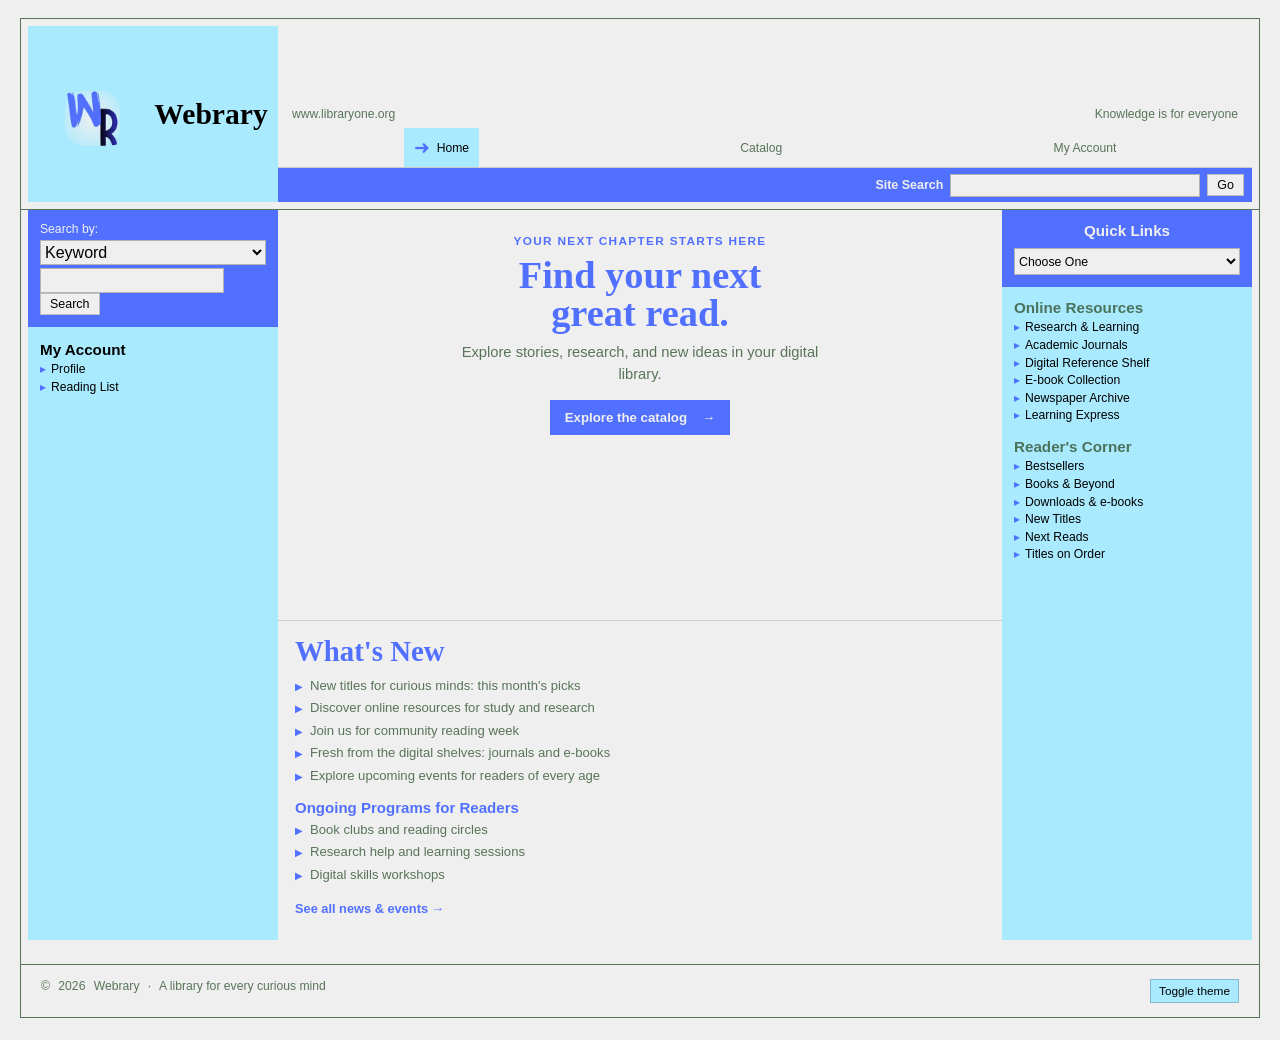
==== index.html @ 77bf0407 "Refactor website branding and navigation to update from "Library One" to "Webrary" - Updated titles," ====
<!DOCTYPE html>
<html lang="en">
  <head>
    <meta charset="UTF-8" />
    <meta name="viewport" content="width=device-width, initial-scale=1.0" />
    <title>Webrary | Digital Library</title>
    <link rel="icon" href="src/WR_logoCircle.png" />
    <link rel="stylesheet" href="styles.css?v=20261012" />
  </head>
  <body class="portal-page">
    <header class="portal-header">
      <div class="portal-masthead">
        <a href="index.html" class="portal-brand" aria-label="Webrary home">
          <img class="portal-brand-logo" src="src/WR_logo.png" alt="" />
          <span class="portal-brand-name">Webrary</span>
        </a>
        <div class="portal-heading">
          <div class="portal-topline">
            <span>www.libraryone.org</span>
            <span>Knowledge is for everyone</span>
          </div>
          <nav class="portal-main-nav" aria-label="Main navigation">
            <a class="active" href="index.html"><span aria-hidden="true">➜</span> Home</a>
            <a href="book.html">Catalog</a>
            <a href="account.html">My Account</a>
          </nav>
          <form class="portal-site-search" data-search-form>
            <label for="site-search">Site Search</label>
            <input id="site-search" type="search" aria-label="Search the library" />
            <button type="submit">Go</button>
          </form>
        </div>
      </div>
    </header>

    <main class="portal-layout">
      <aside class="portal-sidebar portal-sidebar-left" aria-label="Library and account links">
        <form class="portal-catalog-search" data-search-form>
          <label for="catalog-search">Search by:</label>
          <select id="catalog-search" aria-label="Catalog search type">
            <option>Keyword</option>
            <option>Title</option>
            <option>Author</option>
            <option>Subject</option>
          </select>
          <input type="search" aria-label="Catalog keyword" />
          <button type="submit">Search</button>
        </form>

        <section class="portal-link-group">
          <h2>My Account</h2>
          <ul>
            <li><a href="account.html">Profile</a></li>
            <li><a href="account.html">Reading List</a></li>
          </ul>
        </section>
      </aside>

      <section class="portal-main-content">
        <div class="portal-feature">
          <div class="portal-feature-copy">
            <span class="portal-kicker">Your next chapter starts here</span>
            <h1>Find your next<br />great read.</h1>
            <p>Explore stories, research, and new ideas in your digital library.</p>
            <a href="book.html" class="portal-feature-button">Explore the catalog <span aria-hidden="true">→</span></a>
          </div>
        </div>

        <section class="portal-news">
          <h2>What's New</h2>
          <ul class="portal-news-list">
            <li><a href="book.html">New titles for curious minds: this month's picks</a></li>
            <li><a href="about.html">Discover online resources for study and research</a></li>
            <li><a href="about.html">Join us for community reading week</a></li>
            <li><a href="book.html">Fresh from the digital shelves: journals and e-books</a></li>
            <li><a href="about.html">Explore upcoming events for readers of every age</a></li>
          </ul>
          <h3>Ongoing Programs for Readers</h3>
          <ul class="portal-news-list">
            <li><a href="about.html">Book clubs and reading circles</a></li>
            <li><a href="about.html">Research help and learning sessions</a></li>
            <li><a href="about.html">Digital skills workshops</a></li>
          </ul>
          <a href="about.html" class="portal-more-link">See all news &amp; events →</a>
        </section>
      </section>

      <aside class="portal-sidebar portal-sidebar-right" aria-label="Quick links and online resources">
        <section class="portal-quick-links">
          <h2>Quick Links</h2>
          <label class="visually-hidden" for="quick-links">Choose a quick link</label>
          <select id="quick-links">
            <option value="">Choose One</option>
            <option value="book.html">Browse the catalog</option>
            <option value="account.html">My reading list</option>
            <option value="about.html">Library information</option>
          </select>
        </section>

        <section class="portal-resource-group">
          <h2>Online Resources</h2>
          <ul>
            <li><a href="book.html">Research &amp; Learning</a></li>
            <li><a href="book.html">Academic Journals</a></li>
            <li><a href="book.html">Digital Reference Shelf</a></li>
            <li><a href="book.html">E-book Collection</a></li>
            <li><a href="book.html">Newspaper Archive</a></li>
            <li><a href="book.html">Learning Express</a></li>
          </ul>
        </section>

        <section class="portal-resource-group">
          <h2>Reader's Corner</h2>
          <ul>
            <li><a href="book.html">Bestsellers</a></li>
            <li><a href="book.html">Books &amp; Beyond</a></li>
            <li><a href="book.html">Downloads &amp; e-books</a></li>
            <li><a href="book.html">New Titles</a></li>
            <li><a href="book.html">Next Reads</a></li>
            <li><a href="book.html">Titles on Order</a></li>
          </ul>
        </section>
      </aside>
    </main>

    <footer class="portal-footer">
      <div>© <span id="year"></span> Webrary <span>·</span> A library for every curious mind</div>
      <button type="button" data-theme-toggle aria-label="Toggle color theme">Toggle theme</button>
    </footer>
    <script src="script.js"></script>
  </body>
</html>
---- styles.css ----
/* comment and notes... 

Palette and theme variables:
#5170ff
#000000 + #3533cd
#a9eaff + #efefef
*/

:root {
  --palette-blue: #5170ff;
  --palette-black: #000000;
  --palette-charcoal: #353c;
  --palette-sky: #a9eaff;
  --palette-gray: #efefef;
  --bg: var(--palette-gray);
  --panel: #ffffff;
  --panel-alt: var(--palette-sky);
  --primary: var(--palette-blue);
  --primary-soft: rgba(81, 112, 255, 0.12);
  --accent: var(--palette-sky);
  --accent-strong: var(--palette-blue);
  --text: var(--palette-black);
  --muted: var(--palette-charcoal);
  --success: var(--palette-blue);
  --border: rgba(0, 0, 0, 0.2);
  --shadow: 0 18px 40px rgba(0, 0, 0, 0.12);
}

body.dark {
  --bg: var(--palette-black);
  --panel: var(--palette-charcoal);
  --panel-alt: rgba(169, 234, 255, 0.14);
  --primary: var(--palette-sky);
  --primary-soft: rgba(169, 234, 255, 0.14);
  --accent: var(--palette-blue);
  --accent-strong: var(--palette-sky);
  --text: var(--palette-gray);
  --muted: var(--palette-gray);
  --success: var(--palette-sky);
  --border: rgba(239, 239, 239, 0.18);
  --shadow: 0 18px 40px rgba(0, 0, 0, 0.28);
}

* { box-sizing: border-box; }

html { scroll-behavior: smooth; }

body {
  margin: 0;
  font-family: "Segoe UI", Tahoma, Geneva, Verdana, sans-serif;
  background: linear-gradient(180deg, rgba(244, 237, 227, 0.85) 0%, rgba(226, 236, 240, 0.9) 100%);
  color: var(--text);
  transition: background 0.25s ease, color 0.25s ease;
}

body.dark {
  background: linear-gradient(180deg, #071218 0%, #0d1d29 100%);
}

img {
  max-width: 100%;
  display: block;
}

a {
  color: inherit;
  text-decoration: none;
}

button, input, select, textarea {
  font: inherit;
}

.container {
  width: min(1200px, calc(100% - 32px));
  margin: 0 auto;
}

.site-header {
  position: sticky;
  top: 0;
  z-index: 20;
  backdrop-filter: blur(14px);
  background: rgba(245, 241, 234, 0.8);
  border-bottom: 1px solid var(--border);
}

body.dark .site-header {
  background: rgba(11, 22, 32, 0.82);
}

.header-inner {
  display: flex;
  align-items: center;
  justify-content: space-between;
  min-height: 76px;
  gap: 20px;
}

.brand {
  display: inline-flex;
  align-items: center;
  gap: 10px;
  font-weight: 800;
  letter-spacing: 0.04em;
  color: var(--primary);
}

.brand-mark {
  width: 42px;
  height: 42px;
  border-radius: 12px;
  display: grid;
  place-items: center;
  background: linear-gradient(135deg, var(--primary), var(--accent));
  color: white;
  font-size: 1.2rem;
  box-shadow: var(--shadow);
}

.main-nav {
  display: flex;
  align-items: center;
  gap: 16px;
  flex-wrap: wrap;
}

.main-nav a {
  padding: 10px 12px;
  border-radius: 999px;
  color: var(--muted);
  font-weight: 600;
  transition: 0.2s ease;
}

.main-nav a:hover,
.main-nav a.active {
  background: var(--primary-soft);
  color: var(--primary);
}

.header-actions {
  display: flex;
  align-items: center;
  gap: 12px;
}

.mini-button,
.primary-button,
.secondary-button,
.ghost-button {
  display: inline-flex;
  align-items: center;
  justify-content: center;
  border: 0;
  border-radius: 12px;
  cursor: pointer;
  transition: transform 0.2s ease, opacity 0.2s ease;
}

.primary-button,
.secondary-button,
.ghost-button {
  padding: 12px 18px;
  font-weight: 700;
}

.primary-button {
  background: linear-gradient(135deg, var(--primary), #1f7d96);
  color: #fff;
  box-shadow: var(--shadow);
}

.secondary-button {
  background: var(--panel);
  color: var(--primary);
  border: 1px solid var(--border);
}

.ghost-button {
  background: transparent;
  color: var(--text);
  border: 1px solid var(--border);
}

.mini-button {
  width: 42px;
  height: 42px;
  background: var(--panel);
  border: 1px solid var(--border);
  color: var(--text);
}

.primary-button:hover,
.secondary-button:hover,
.mini-button:hover,
.ghost-button:hover {
  transform: translateY(-1px);
}

.page-hero {
  padding: 72px 0 48px;
}

.hero-grid {
  display: grid;
  grid-template-columns: 1.2fr 0.8fr;
  gap: 28px;
  align-items: center;
}

.hero-copy h1 {
  font-size: clamp(2.8rem, 5vw, 4.5rem);
  line-height: 1.05;
  margin: 0 0 18px;
  letter-spacing: -0.04em;
}

.hero-copy p {
  margin: 0 0 22px;
  color: var(--muted);
  font-size: 1.05rem;
  max-width: 44rem;
}

.hero-actions {
  display: flex;
  flex-wrap: wrap;
  gap: 14px;
  margin-bottom: 26px;
}

.hero-meta {
  display: flex;
  gap: 22px;
  flex-wrap: wrap;
  color: var(--muted);
}

.hero-meta strong {
  display: block;
  color: var(--text);
  font-size: 1.5rem;
}

.hero-panel {
  background: linear-gradient(180deg, rgba(10, 35, 45, 0.9), rgba(35, 70, 77, 0.8));
  color: white;
  border-radius: 28px;
  overflow: hidden;
  box-shadow: var(--shadow);
}

.hero-card-image {
  min-height: 320px;
  background-image: url('https://images.unsplash.com/photo-1521587760476-6c12a4b040da?auto=format&fit=crop&w=900&q=80');
  background-size: cover;
  background-position: center;
}

.hero-card-content {
  padding: 24px 26px 26px;
}

.hero-card-content .tag {
  display: inline-flex;
  padding: 7px 10px;
  border-radius: 999px;
  background: rgba(255, 255, 255, 0.12);
  color: #dfeaf0;
  font-size: 0.75rem;
  letter-spacing: 0.08em;
  text-transform: uppercase;
  margin-bottom: 14px;
}

.hero-card-content h2 {
  margin: 0 0 10px;
  font-size: 1.65rem;
}

.hero-card-content p {
  margin: 0;
  color: rgba(255, 255, 255, 0.8);
}

.section {
  padding: 30px 0 18px;
}

.section-head {
  display: flex;
  justify-content: space-between;
  align-items: end;
  gap: 20px;
  margin-bottom: 22px;
}

.section-head h2 {
  margin: 0;
  font-size: clamp(1.8rem, 2vw, 2.5rem);
}

.section-head p {
  margin: 0;
  color: var(--muted);
}

.search-wrap {
  background: var(--panel);
  border: 1px solid var(--border);
  border-radius: 18px;
  padding: 10px 16px;
  display: flex;
  align-items: center;
  gap: 12px;
  margin-top: 36px;
  box-shadow: var(--shadow);
}

.search-wrap input {
  flex: 1;
  border: 0;
  background: transparent;
  color: var(--text);
  padding: 8px 0;
  outline: none;
}

.search-wrap button {
  background: var(--primary);
  color: #fff;
  border: 0;
  border-radius: 12px;
  padding: 10px 15px;
  font-weight: 700;
  cursor: pointer;
}

.book-grid,
.category-grid,
.info-grid,
.metrics-grid,
.account-grid {
  display: grid;
  grid-template-columns: repeat(auto-fit, minmax(220px, 1fr));
  gap: 22px;
}

.category-card,
.info-card,
.metric-card,
.book-card,
.account-panel,
.feature-card,
.list-card,
.reading-item {
  background: var(--panel);
  border: 1px solid var(--border);
  border-radius: 22px;
  box-shadow: var(--shadow);
}

.category-card {
  padding: 24px 20px;
}

.category-icon {
  width: 56px;
  height: 56px;
  display: grid;
  place-items: center;
  background: linear-gradient(135deg, var(--primary-soft), rgba(240, 168, 81, 0.18));
  border-radius: 18px;
  color: var(--primary);
  font-size: 1.6rem;
  margin-bottom: 17px;
}

.category-card h3,
.feature-card h3,
.list-card h3,
.account-panel h3 {
  margin: 0 0 8px;
  font-size: 1.2rem;
}

.category-card p,
.feature-card p,
.list-card p,
.account-panel p,
.book-card p,
.info-card p,
.metric-card p {
  margin: 0;
  color: var(--muted);
  line-height: 1.6;
}

.book-card {
  overflow: hidden;
}

.book-cover {
  height: 210px;
  background-size: cover;
  background-position: center;
}

.book-card-content {
  padding: 18px 18px 20px;
}

.book-meta {
  display: flex;
  justify-content: space-between;
  align-items: center;
  gap: 8px;
  margin-bottom: 12px;
  font-size: 0.75rem;
  letter-spacing: 0.08em;
  text-transform: uppercase;
  color: var(--muted);
}

.book-card h3 {
  margin: 0 0 10px;
  font-size: 1.2rem;
}

.book-card footer {
  display: flex;
  align-items: center;
  justify-content: space-between;
  margin-top: 16px;
}

.rating {
  color: var(--accent-strong);
  font-weight: 700;
}

.page-shell {
  padding-top: 48px;
  padding-bottom: 48px;
}

.page-header {
  display: flex;
  flex-wrap: wrap;
  align-items: center;
  justify-content: space-between;
  gap: 20px;
  margin-bottom: 28px;
}

.title-block h1 {
  margin: 0 0 10px;
  font-size: clamp(2.3rem, 3vw, 3.8rem);
  letter-spacing: -0.05em;
}

.title-block p {
  margin: 0;
  color: var(--muted);
}

.info-grid,
.metrics-grid {
  grid-template-columns: repeat(auto-fit, minmax(220px, 1fr));
}

.info-card,
.metric-card,
.account-panel,
.feature-card,
.list-card,
.reading-item {
  padding: 22px 20px;
}

.metric-card strong {
  display: block;
  font-size: clamp(2rem, 3vw, 2.5rem);
  margin-bottom: 8px;
}

.auth-layout {
  display: grid;
  grid-template-columns: 1fr 1fr;
  gap: 26px;
  padding-top: 36px;
  padding-bottom: 52px;
}

.auth-panel {
  background: var(--panel);
  border: 1px solid var(--border);
  border-radius: 28px;
  box-shadow: var(--shadow);
  padding: 28px;
}

.auth-panel h2 {
  margin-top: 0;
  margin-bottom: 10px;
  font-size: clamp(1.9rem, 2.5vw, 2.6rem);
}

.auth-tabs {
  display: inline-flex;
  background: var(--panel-alt);
  border-radius: 999px;
  padding: 5px;
  margin-bottom: 18px;
}

.auth-tab {
  border: 0;
  background: transparent;
  color: var(--muted);
  border-radius: 999px;
  padding: 10px 18px;
  font-weight: 700;
  cursor: pointer;
}

.auth-tab.active {
  background: var(--panel);
  color: var(--primary);
  box-shadow: 0 4px 14px rgba(0, 0, 0, 0.07);
}

.form-grid {
  display: grid;
  gap: 16px;
}

.form-row {
  display: grid;
  grid-template-columns: 1fr 1fr;
  gap: 16px;
}

.field {
  display: grid;
  gap: 8px;
}

.field label {
  font-weight: 600;
  color: var(--muted);
}

.field input,
.field select,
.field textarea {
  width: 100%;
  border-radius: 12px;
  border: 1px solid var(--border);
  background: rgba(255, 255, 255, 0.02);
  padding: 12px 14px;
  color: var(--text);
  outline: none;
}

.field input:focus,
.field select:focus,
.field textarea:focus {
  border-color: rgba(21, 61, 77, 0.45);
  box-shadow: 0 0 0 4px rgba(21, 61, 77, 0.08);
}

.check-row {
  display: flex;
  justify-content: space-between;
  gap: 12px;
  align-items: center;
  color: var(--muted);
  font-size: 0.96rem;
}

.auth-side {
  display: flex;
  flex-direction: column;
  justify-content: center;
  gap: 18px;
}

.feature-card {
  display: flex;
  align-items: start;
  gap: 14px;
}

.feature-icon {
  width: 52px;
  height: 52px;
  border-radius: 14px;
  display: grid;
  place-items: center;
  background: linear-gradient(135deg, var(--primary-soft), rgba(240, 168, 81, 0.2));
  font-size: 1.5rem;
}

.account-grid {
  grid-template-columns: 1.2fr 0.8fr;
}

.profile-card {
  background: linear-gradient(135deg, rgba(21, 61, 77, 0.95), rgba(51, 105, 123, 0.88));
  color: white;
  border-radius: 24px;
  padding: 28px;
  display: flex;
  gap: 22px;
  align-items: center;
}

.avatar {
  width: 82px;
  height: 82px;
  border-radius: 50%;
  background: linear-gradient(135deg, #f0a851, #f6d7aa);
  color: #143b4e;
  font-weight: 800;
  font-size: 2rem;
  display: grid;
  place-items: center;
}

.profile-card h2 {
  margin: 0 0 6px;
  font-size: clamp(1.8rem, 2vw, 2.3rem);
}

.profile-card p {
  margin: 0;
  color: rgba(255, 255, 255, 0.8);
}

.account-panel ul,
.list-card ul,
.reading-list {
  margin: 18px 0 0;
  padding: 0;
  list-style: none;
  display: grid;
  gap: 12px;
}

.account-panel li,
.list-card li,
.reading-item {
  display: flex;
  align-items: center;
  justify-content: space-between;
  gap: 12px;
  padding: 12px 14px;
  border-radius: 14px;
  background: var(--panel-alt);
  border: 1px solid var(--border);
}

.toggle-pill {
  display: inline-flex;
  align-items: center;
  gap: 8px;
  border-radius: 999px;
  padding: 7px 10px;
  background: rgba(45, 125, 102, 0.15);
  color: var(--success);
  font-size: 0.8rem;
  font-weight: 700;
}

.book-detail-shell {
  display: grid;
  grid-template-columns: 320px 1fr;
  gap: 30px;
  padding-top: 20px;
  padding-bottom: 52px;
}

.detail-cover {
  aspect-ratio: 3 / 4;
  border-radius: 28px;
  background-image: url('https://images.unsplash.com/photo-1512820790803-83ca734da794?auto=format&fit=crop&w=800&q=80');
  background-size: cover;
  background-position: center;
  box-shadow: var(--shadow);
}

.book-info {
  background: var(--panel);
  border: 1px solid var(--border);
  border-radius: 28px;
  padding: 26px;
  box-shadow: var(--shadow);
}

.book-info .eyebrow {
  display: inline-flex;
  margin-bottom: 10px;
  border-radius: 999px;
  padding: 7px 10px;
  background: rgba(240, 168, 81, 0.12);
  color: var(--accent-strong);
  font-weight: 700;
  text-transform: uppercase;
  letter-spacing: 0.08em;
  font-size: 0.72rem;
}

.book-info h1 {
  margin: 0 0 10px;
  font-size: clamp(2.2rem, 3vw, 3.5rem);
  letter-spacing: -0.05em;
}

.meta-line {
  display: flex;
  flex-wrap: wrap;
  gap: 12px;
  color: var(--muted);
  margin-bottom: 18px;
}

.book-info p {
  margin: 0 0 18px;
  color: var(--muted);
  line-height: 1.7;
}

.book-actions {
  display: flex;
  flex-wrap: wrap;
  gap: 12px;
  margin: 24px 0 18px;
}

.book-stats {
  display: flex;
  flex-wrap: wrap;
  gap: 18px;
  padding-top: 10px;
  border-top: 1px solid var(--border);
}

.book-stats span {
  display: inline-flex;
  align-items: center;
  gap: 8px;
  color: var(--muted);
}

.reader-card {
  margin-top: 30px;
  background: var(--panel);
  border: 1px solid var(--border);
  border-radius: 24px;
  padding: 24px;
  box-shadow: var(--shadow);
}

.reader-header {
  display: flex;
  justify-content: space-between;
  align-items: center;
  gap: 16px;
  margin-bottom: 16px;
}

.reader-header h3 {
  margin: 0;
}

.reader-body {
  min-height: 300px;
  background: var(--panel-alt);
  border: 1px solid var(--border);
  border-radius: 18px;
  padding: 20px;
  line-height: 1.8;
  color: var(--text);
}

.reader-controls {
  display: flex;
  flex-wrap: wrap;
  justify-content: space-between;
  gap: 14px;
  margin-top: 18px;
}

.page-badge {
  display: inline-flex;
  align-items: center;
  gap: 8px;
  background: var(--primary-soft);
  color: var(--primary);
  border-radius: 999px;
  padding: 10px 14px;
  font-weight: 700;
}

footer.site-footer {
  border-top: 1px solid var(--border);
  padding: 28px 0 48px;
  color: var(--muted);
}

.footer-inner {
  display: flex;
  justify-content: space-between;
  gap: 20px;
  flex-wrap: wrap;
}

.hidden {
  display: none !important;
}

@media (max-width: 900px) {
  .hero-grid,
  .book-detail-shell,
  .account-grid,
  .auth-layout {
    grid-template-columns: 1fr;
  }

  .site-header .header-inner {
    flex-wrap: wrap;
    padding: 14px 0;
  }

  .main-nav {
    width: 100%;
    justify-content: center;
  }

  .header-actions {
    margin-left: auto;
  }
}

@media (max-width: 560px) {
  .form-row {
    grid-template-columns: 1fr;
  }

  .hero-copy h1 {
    font-size: 2.6rem;
  }

  .page-shell,
  .auth-layout {
    padding-top: 24px;
  }
}

.portal-page {
  min-height: 100vh;
  background: #eef1e7;
  color: #304238;
  font-family: Arial, Helvetica, sans-serif;
}

.portal-header {
  width: min(1240px, calc(100% - 32px));
  margin: 18px auto 0;
  padding: 7px;
  border: 1px solid #7696a8;
  background: #fff;
}

.portal-masthead {
  display: grid;
  grid-template-columns: 250px minmax(0, 1fr);
  min-height: 176px;
}

.portal-brand {
  display: flex;
  min-height: 176px;
  align-items: center;
  justify-content: center;
  gap: 12px;
  background: #a8bf78;
  color: #fff;
}

.portal-brand-logo {
  width: 104px;
  height: 104px;
  flex: 0 0 auto;
  object-fit: contain;
}

.portal-brand-name {
  font-family: Georgia, serif;
  font-size: 1.85rem;
  font-weight: 700;
  line-height: 0.98;
  text-shadow: 0 1px 2px rgba(50, 67, 37, 0.3);
}

.portal-heading {
  display: flex;
  min-width: 0;
  flex-direction: column;
  justify-content: flex-end;
  background: #f7f7f2;
}

.portal-topline {
  min-height: 29px;
  display: flex;
  align-items: center;
  justify-content: space-between;
  gap: 16px;
  padding: 0 14px;
  color: #5d6871;
  font-size: 0.76rem;
}

.portal-audience-nav,
.portal-main-nav {
  display: flex;
  min-height: 34px;
}

.portal-audience-nav a {
  flex: 1;
  display: grid;
  place-items: center;
  padding: 7px 5px;
  background: #326e86;
  color: white;
  font-size: 0.76rem;
  font-weight: 700;
  text-align: center;
  text-transform: lowercase;
}

.portal-audience-nav a:nth-child(2) { background: #4b8798; }
.portal-audience-nav a:nth-child(3) { background: #9c5739; }
.portal-audience-nav a:nth-child(4) { background: #62566e; }
.portal-audience-nav a:nth-child(5) { background: #8b9e52; }
.portal-audience-nav a:nth-child(6) { background: #d37a38; }

.portal-main-nav {
  align-items: stretch;
  justify-content: space-around;
  border-bottom: 1px solid #d5d9d0;
  background: #f6f6f3;
}

.portal-main-nav a {
  display: flex;
  align-items: center;
  gap: 7px;
  padding: 8px 10px;
  color: #3d4a50;
  font-size: 0.76rem;
  white-space: nowrap;
}

.portal-main-nav a:hover,
.portal-main-nav a.active {
  color: #2f6e4f;
  background: #e8eddd;
}

.portal-main-nav a span {
  color: #83a94c;
  font-size: 1.2rem;
}

.portal-site-search {
  min-height: 34px;
  display: flex;
  align-items: center;
  justify-content: flex-end;
  gap: 7px;
  padding: 4px 8px;
  background: #92ae54;
}

.portal-site-search label {
  color: white;
  font-size: 0.78rem;
  font-weight: 700;
}

.portal-site-search input {
  width: min(250px, 44%);
  height: 23px;
  border: 1px solid #b5c39e;
  background: white;
}

.portal-site-search button,
.portal-catalog-search button {
  border: 1px solid #a7b491;
  padding: 3px 9px;
  background: #f6f6ed;
  color: #39493d;
  cursor: pointer;
  font-size: 0.78rem;
}

.portal-layout {
  width: min(1240px, calc(100% - 32px));
  margin: 0 auto;
  padding: 0 7px 24px;
  display: grid;
  grid-template-columns: 250px minmax(0, 1fr) 250px;
  align-items: stretch;
  background: #fff;
  border: 1px solid #7696a8;
  border-top: 0;
}

.portal-inner-page {
  min-height: 520px;
  padding: 24px 20px 30px;
}

.portal-inner-page .page-header {
  align-items: flex-start;
  margin-bottom: 22px;
}

.portal-inner-page .title-block h1 {
  color: #176648;
  font-family: Georgia, "Times New Roman", serif;
  font-size: clamp(1.8rem, 3vw, 2.45rem);
  letter-spacing: -0.03em;
}

.portal-inner-page .section {
  padding-top: 24px;
}

.portal-inner-page .section-head h2 {
  color: #8a4031;
  font-family: Georgia, "Times New Roman", serif;
  font-size: 1.35rem;
}

.portal-inner-page .info-grid,
.portal-inner-page .metrics-grid {
  grid-template-columns: repeat(auto-fit, minmax(170px, 1fr));
  gap: 12px;
}

.portal-inner-page .info-card,
.portal-inner-page .metric-card,
.portal-inner-page .account-panel,
.portal-inner-page .feature-card,
.portal-inner-page .reading-item {
  border-color: #d9dfce;
  border-radius: 7px;
  box-shadow: none;
}

.portal-inner-page .info-card,
.portal-inner-page .metric-card,
.portal-inner-page .account-panel {
  padding: 15px;
  background: #f6f7f0;
}

.portal-inner-page .info-card h3,
.portal-inner-page .account-panel h3 {
  color: #3a684d;
}

.portal-inner-page .auth-layout {
  width: auto;
  grid-template-columns: 1fr;
  gap: 16px;
  padding: 0;
}

.portal-inner-page .auth-panel {
  padding: 19px;
  border-color: #d9dfce;
  border-radius: 7px;
  box-shadow: none;
}

.portal-inner-page .auth-side {
  gap: 10px;
}

.portal-inner-page .auth-side .feature-card {
  padding: 13px;
  background: #f6f7f0;
}

.portal-inner-page .account-grid {
  grid-template-columns: 1fr;
  gap: 14px;
}

.portal-inner-page .account-grid .section {
  padding-bottom: 0;
}

.portal-inner-page .account-grid aside {
  display: grid;
  grid-template-columns: repeat(auto-fit, minmax(175px, 1fr));
  gap: 12px;
}

.portal-inner-page .account-panel {
  margin-top: 0 !important;
}

.portal-inner-page .account-panel .metrics-grid {
  grid-template-columns: repeat(3, minmax(0, 1fr));
  gap: 8px;
}

.portal-inner-page .account-panel .metric-card {
  padding: 10px;
  background: #fff;
}

.portal-inner-page .account-panel .metric-card strong {
  font-size: 1.6rem;
}

.portal-inner-page .account-favorites ul {
  margin-top: 8px;
}

.portal-inner-page .account-favorites li {
  padding: 7px 0;
  border-bottom: 1px solid #e0e5d9;
  color: #5e6470;
  font-size: 0.9rem;
}

.portal-inner-page .book-detail-shell {
  grid-template-columns: 190px minmax(0, 1fr);
  gap: 14px;
  padding: 0;
}

.portal-inner-page .detail-cover {
  border-radius: 7px;
}

.portal-inner-page .book-info {
  padding: 17px;
  border-color: #d9dfce;
  border-radius: 7px;
  box-shadow: none;
}

.portal-inner-page .book-info h1 {
  font-size: clamp(1.6rem, 3vw, 2.4rem);
  letter-spacing: -0.03em;
}

.portal-inner-page .book-actions {
  gap: 7px;
}

.portal-inner-page .book-actions .primary-button,
.portal-inner-page .book-actions .secondary-button,
.portal-inner-page .book-actions .ghost-button {
  padding: 9px 11px;
  font-size: 0.8rem;
}

.portal-inner-page .reader-card {
  margin-top: 18px;
  padding: 16px;
  border-color: #d9dfce;
  border-radius: 7px;
  box-shadow: none;
}

.portal-inner-page .reader-body {
  min-height: 220px;
  border-radius: 5px;
}

.portal-inner-page .page-header .secondary-button {
  padding: 9px 11px;
  font-size: 0.8rem;
}

.portal-sidebar {
  min-width: 0;
}

.portal-sidebar-left {
  padding: 10px 12px 18px;
  background: #b7c98c;
  color: #45613c;
}

.portal-catalog-search {
  margin: -10px -12px 8px;
  padding: 12px;
  background: #9fb96a;
  color: white;
}

.portal-catalog-search h2 {
  margin: 0 0 8px;
  font-size: 1rem;
  line-height: 1.1;
}

.portal-catalog-search label {
  display: block;
  margin-bottom: 4px;
  color: #243a2b;
  font-size: 0.76rem;
}

.portal-catalog-search select,
.portal-catalog-search input {
  height: 25px;
  border: 1px solid #a8b28d;
  background: white;
  color: #344238;
}

.portal-catalog-search select {
  width: 100%;
  margin-bottom: 3px;
}

.portal-catalog-search input {
  width: calc(100% - 42px);
}

.portal-link-group {
  margin-top: 14px;
}

.portal-link-group h2,
.portal-resource-group h2 {
  margin: 0 0 4px;
  font-size: 0.95rem;
  line-height: 1.15;
}

.portal-link-group ul,
.portal-resource-group ul,
.portal-news-list {
  margin: 0;
  padding: 0;
  list-style: none;
}

.portal-link-group li,
.portal-resource-group li {
  margin: 3px 0;
  font-size: 0.76rem;
  line-height: 1.2;
}

.portal-link-group li::before {
  content: "▸";
  margin-right: 5px;
  color: #8da64d;
}

.portal-link-group a:hover,
.portal-resource-group a:hover,
.portal-news-list a:hover {
  text-decoration: underline;
}

.portal-contact-card {
  display: block;
  margin: 18px auto 0;
  width: 130px;
  padding: 12px 8px;
  border: 3px solid #204e6c;
  border-radius: 12px;
  background: #fff9d7;
  color: #9a4d27;
  text-align: center;
  font-size: 0.82rem;
  transform: rotate(-2deg);
}

.portal-contact-card strong {
  display: block;
  font-family: Georgia, serif;
  font-size: 1.5rem;
}

.portal-main-content {
  min-width: 0;
  background: white;
}

.portal-feature {
  position: relative;
  min-height: 410px;
  overflow: hidden;
  background: #fff;
}

.portal-feature-art {
  position: relative;
  height: 180px;
  overflow: hidden;
  background: linear-gradient(180deg, #cde4e9 0%, #eaf5f2 77%, #609546 78%, #4e813b 100%);
}

.feature-sun {
  position: absolute;
  top: 22px;
  left: 50%;
  width: 104px;
  height: 104px;
  border-radius: 50%;
  background: #f8cf62;
  transform: translateX(-50%);
}

.feature-book {
  position: absolute;
  z-index: 1;
  bottom: 36px;
  display: block;
  width: 76px;
  height: 89px;
  border: 4px solid #fff;
  border-radius: 5px 8px 8px 5px;
  box-shadow: 6px 7px 0 rgba(31, 80, 52, 0.18);
  transform: rotate(-13deg);
}

.feature-book-one {
  left: 25%;
  background: #e27e55;
}

.feature-book-two {
  right: 23%;
  bottom: 31px;
  width: 67px;
  height: 80px;
  background: #6d9eb2;
  transform: rotate(12deg);
}

.feature-leaf {
  position: absolute;
  bottom: 32px;
  width: 19px;
  height: 76px;
  border-radius: 100% 0 100% 0;
  background: #f0ad37;
  transform-origin: bottom;
}

.feature-leaf-one {
  left: 14%;
  transform: rotate(-37deg);
}

.feature-leaf-two {
  right: 14%;
  height: 92px;
  background: #78a849;
  transform: rotate(39deg);
}

.feature-star {
  position: absolute;
  top: 28px;
  right: 19%;
  color: white;
  font-size: 2rem;
}

.feature-ribbon {
  position: absolute;
  top: 37px;
  left: 9%;
  padding: 9px 11px;
  background: #4a9a68;
  color: white;
  font-size: 0.72rem;
  font-weight: 800;
  line-height: 1.1;
  text-align: center;
  transform: rotate(-9deg);
}

.portal-feature-copy {
  max-width: 520px;
  margin: 0 auto;
  padding: 21px 24px 45px;
  text-align: center;
}

.portal-kicker {
  color: #7c984a;
  font-size: 0.74rem;
  font-weight: 800;
  letter-spacing: 0.11em;
  text-transform: uppercase;
}

.portal-feature-copy h1 {
  margin: 7px 0 8px;
  color: #176648;
  font-family: Georgia, "Times New Roman", serif;
  font-size: clamp(1.8rem, 3vw, 2.8rem);
  line-height: 1;
}

.portal-feature-copy p {
  margin: 0 auto 15px;
  max-width: 390px;
  color: #58665b;
  font-size: 0.92rem;
  line-height: 1.5;
}

.portal-feature-button {
  display: inline-flex;
  align-items: center;
  gap: 15px;
  padding: 10px 15px;
  background: #176648;
  color: #fff;
  font-size: 0.83rem;
  font-weight: 700;
}

.portal-slide-status {
  position: absolute;
  right: 0;
  bottom: 0;
  left: 0;
  display: flex;
  justify-content: space-between;
  align-items: center;
  padding: 10px 14px;
  background: #27302b;
  color: white;
  font-size: 0.74rem;
}

.portal-slide-status span {
  margin-right: 6px;
  color: #b5ca79;
}

.portal-slide-status b {
  font-weight: 500;
}

.portal-news {
  min-height: 320px;
  padding: 14px 17px 20px;
  background: #f0e5a5;
  color: #574d2c;
}

.portal-news h2 {
  margin: 0 0 10px;
  color: #8a4031;
  font-family: Georgia, "Times New Roman", serif;
  font-size: 1.8rem;
}

.portal-news h3 {
  margin: 15px 0 6px;
  color: #8a4031;
  font-size: 0.94rem;
}

.portal-news-list li {
  position: relative;
  margin: 6px 0;
  padding-left: 15px;
  font-size: 0.82rem;
  line-height: 1.25;
}

.portal-news-list li::before {
  content: "▶";
  position: absolute;
  left: 0;
  color: #d89b37;
  font-size: 0.65rem;
  top: 2px;
}

.portal-more-link {
  display: inline-block;
  margin-top: 12px;
  color: #8a4031;
  font-size: 0.8rem;
  font-weight: 700;
}

.portal-sidebar-right {
  padding: 10px 12px 18px;
  background: #d0e0e8;
  color: #425d6b;
}

.portal-quick-links {
  margin: -10px -12px 12px;
  padding: 12px;
  background: #5d8eaa;
  color: white;
}

.portal-quick-links h2 {
  margin: 0 0 9px;
  font-size: 0.95rem;
  text-align: center;
}

.portal-quick-links select {
  width: 100%;
  min-height: 27px;
  border: 1px solid #c7d2d3;
  background: #fff;
  color: #39494f;
  font-size: 0.77rem;
}

.portal-resource-group {
  margin: 12px 0 15px;
}

.portal-resource-group h2 {
  color: #365d70;
}

.portal-resource-group li::before {
  content: "▸";
  margin-right: 5px;
  color: #5c96ad;
}

.portal-social a {
  display: inline-grid;
  width: 30px;
  height: 30px;
  margin: 5px 5px 0 0;
  place-items: center;
  border-radius: 5px;
  background: #547eae;
  color: white;
  font-size: 1rem;
  font-weight: 700;
}

.portal-social a:nth-of-type(2) { background: #b35277; }
.portal-social a:nth-of-type(3) { background: #bd4a3b; }

.portal-footer {
  width: min(1240px, calc(100% - 32px));
  margin: 0 auto 22px;
  padding: 14px 20px;
  display: flex;
  justify-content: space-between;
  gap: 14px;
  border: 1px solid #7696a8;
  border-top: 0;
  background: #f7f7f2;
  color: #64736b;
  font-size: 0.76rem;
}

.portal-footer span {
  margin: 0 5px;
}

.portal-footer button {
  border: 1px solid #b7c3b0;
  padding: 4px 8px;
  background: white;
  color: #425d4a;
  cursor: pointer;
  font-size: 0.74rem;
}

.visually-hidden {
  position: absolute;
  width: 1px;
  height: 1px;
  overflow: hidden;
  clip: rect(0, 0, 0, 0);
  white-space: nowrap;
  clip-path: inset(50%);
}

body.dark.portal-page {
  background: #17242a;
}

body.dark .portal-header,
body.dark .portal-layout,
body.dark .portal-footer {
  border-color: #627982;
  background-color: #20313a;
}

body.dark .portal-heading,
body.dark .portal-main-content,
body.dark .portal-main-nav {
  background: #263841;
}

body.dark .portal-main-nav a,
body.dark .portal-topline {
  color: #dbe6e4;
}

body.dark .portal-news {
  background: #484533;
  color: #eee5bf;
}

body.dark .portal-news h2,
body.dark .portal-news h3,
body.dark .portal-more-link {
  color: #f2b79d;
}

body.dark .portal-feature-copy p {
  color: #58665b;
}

body.dark .portal-feature {
  background: #263841;
}

body.dark .portal-feature-copy h1 {
  color: #b6d9be;
}

body.dark .portal-sidebar-left {
  background: #43563e;
  color: #e1ebd5;
}

body.dark .portal-sidebar-right {
  background: #344b56;
  color: #e0ebf0;
}

body.dark .portal-resource-group h2 {
  color: #d0e6ef;
}

body.dark .portal-inner-page .title-block h1,
body.dark .portal-inner-page .info-card h3,
body.dark .portal-inner-page .account-panel h3,
body.dark .portal-inner-page .section-head h2 {
  color: #b6d9be;
}

body.dark .portal-inner-page .info-card,
body.dark .portal-inner-page .metric-card,
body.dark .portal-inner-page .account-panel,
body.dark .portal-inner-page .auth-panel,
body.dark .portal-inner-page .auth-side .feature-card,
body.dark .portal-inner-page .book-info,
body.dark .portal-inner-page .reader-card {
  border-color: #485a59;
  background: #263841;
}

body.dark .portal-inner-page .account-panel .metric-card {
  background: #20313a;
}

body.dark .portal-inner-page .account-favorites li {
  border-color: #485a59;
  color: #d2dfd5;
}

@media (max-width: 980px) {
  .portal-masthead {
    grid-template-columns: 190px minmax(0, 1fr);
  }

  .portal-layout {
    grid-template-columns: 200px minmax(0, 1fr) 200px;
  }

  .portal-brand {
    min-height: 160px;
  }

  .portal-brand-logo {
    width: 82px;
    height: 82px;
  }

  .portal-brand-name {
    font-size: 1.35rem;
  }

  .portal-main-nav a {
    padding-right: 6px;
    padding-left: 6px;
    font-size: 0.7rem;
  }

  .portal-audience-nav a {
    font-size: 0.68rem;
  }

  .portal-inner-page .book-detail-shell {
    grid-template-columns: 150px minmax(0, 1fr);
  }
}

@media (max-width: 720px) {
  .portal-header,
  .portal-layout,
  .portal-footer {
    width: min(100% - 20px, 560px);
  }

  .portal-masthead {
    grid-template-columns: 1fr;
  }

  .portal-brand {
    min-height: 105px;
  }

  .portal-brand-logo {
    width: 64px;
    height: 64px;
  }

  .portal-brand-name {
    font-size: 1.4rem;
  }

  .portal-audience-nav,
  .portal-main-nav {
    flex-wrap: wrap;
  }

  .portal-audience-nav a {
    flex: 1 1 30%;
  }

  .portal-main-nav a {
    flex: 1 1 30%;
    justify-content: center;
  }

  .portal-layout {
    grid-template-columns: 1fr;
  }

  .portal-inner-page {
    padding: 20px 14px;
  }

  .portal-inner-page .book-detail-shell {
    grid-template-columns: 1fr;
  }

  .portal-inner-page .detail-cover {
    width: min(240px, 100%);
    margin: 0 auto;
  }

  .portal-sidebar-left {
    order: 2;
  }

  .portal-main-content {
    order: 1;
  }

  .portal-sidebar-right {
    order: 3;
  }

  .portal-feature {
    min-height: 390px;
  }

  .portal-feature-art {
    height: 160px;
  }

  .portal-footer {
    flex-wrap: wrap;
  }
}

@media (max-width: 420px) {
  .portal-topline {
    flex-wrap: wrap;
    justify-content: center;
    padding: 7px;
  }

  .portal-site-search input {
    flex: 1;
    width: auto;
  }

  .portal-feature-copy {
    padding-right: 16px;
    padding-left: 16px;
  }

  .portal-slide-status {
    font-size: 0.66rem;
  }
}

/* Project-wide palette: electric blue, black/charcoal, sky blue, and soft gray. */
body {
  background: var(--palette-gray);
}

body.dark {
  background: var(--palette-black);
}

a:focus-visible,
button:focus-visible,
input:focus-visible,
select:focus-visible,
textarea:focus-visible {
  outline: 3px solid var(--palette-blue);
  outline-offset: 2px;
}

.primary-button,
.search-wrap button {
  background: var(--palette-blue);
  color: var(--palette-gray);
}

.secondary-button {
  background: var(--palette-sky);
  color: var(--palette-black);
  border-color: rgba(0, 0, 0, 0.16);
}

.ghost-button {
  color: var(--palette-black);
  border-color: rgba(0, 0, 0, 0.25);
}

.brand-mark {
  background: var(--palette-blue);
  color: var(--palette-gray);
}

.category-icon,
.feature-icon {
  background: var(--palette-sky);
  color: var(--palette-black);
}

.profile-card {
  background: linear-gradient(135deg, var(--palette-blue), var(--palette-charcoal));
  color: var(--palette-gray);
}

.profile-card p {
  color: var(--palette-gray);
}

.avatar {
  background: var(--palette-sky);
  color: var(--palette-black);
}

.toggle-pill {
  background: var(--palette-sky);
  color: var(--palette-black);
}

.field input,
.field select,
.field textarea {
  border-color: rgba(0, 0, 0, 0.22);
  background: var(--palette-gray);
  color: var(--palette-black);
}

.field input:focus,
.field select:focus,
.field textarea:focus {
  border-color: var(--palette-blue);
  box-shadow: 0 0 0 4px rgba(81, 112, 255, 0.16);
}

.search-wrap,
.category-card,
.info-card,
.metric-card,
.book-card,
.account-panel,
.feature-card,
.list-card,
.reading-item,
.auth-panel,
.book-info,
.reader-card {
  border-color: rgba(0, 0, 0, 0.16);
  background-color: var(--palette-gray);
}

.book-cover {
  background-color: var(--palette-sky);
}

.detail-cover {
  background-color: var(--palette-sky);
}

body.dark .category-icon,
body.dark .feature-icon,
body.dark .avatar {
  background: var(--palette-blue);
  color: var(--palette-gray);
}

body.dark .profile-card {
  background: linear-gradient(135deg, var(--palette-black), var(--palette-charcoal));
  color: var(--palette-gray);
}

body.dark .profile-card p {
  color: var(--palette-sky);
}

body.dark .toggle-pill {
  background: var(--palette-blue);
  color: var(--palette-gray);
}

body.dark .field input,
body.dark .field select,
body.dark .field textarea,
body.dark .search-wrap,
body.dark .category-card,
body.dark .info-card,
body.dark .metric-card,
body.dark .book-card,
body.dark .account-panel,
body.dark .feature-card,
body.dark .list-card,
body.dark .reading-item,
body.dark .auth-panel,
body.dark .book-info,
body.dark .reader-card {
  border-color: rgba(239, 239, 239, 0.18);
  background: var(--palette-charcoal);
  color: var(--palette-gray);
}

body.dark .primary-button,
body.dark .search-wrap button {
  background: var(--palette-blue);
  color: var(--palette-gray);
}

body.dark .secondary-button {
  background: var(--palette-sky);
  color: var(--palette-black);
}

body.dark .ghost-button {
  color: var(--palette-gray);
  border-color: rgba(239, 239, 239, 0.32);
}

body.dark .brand-mark {
  background: var(--palette-blue);
  color: var(--palette-gray);
}

.portal-page {
  background: var(--palette-gray);
  color: var(--palette-black);
}

.portal-header,
.portal-layout {
  border-color: var(--palette-charcoal);
  background: var(--palette-gray);
}

.portal-brand {
  background: var(--palette-sky);
  color: var(--palette-black);
}

.portal-brand-name {
  color: var(--palette-black);
  text-shadow: none;
}

.portal-heading,
.portal-main-nav,
.portal-main-content {
  background: var(--palette-gray);
}

.portal-topline,
.portal-main-nav a {
  color: var(--palette-charcoal);
}

.portal-audience-nav a,
.portal-audience-nav a:nth-child(n) {
  background: var(--palette-blue);
  color: var(--palette-gray);
}

.portal-audience-nav a:nth-child(2),
.portal-audience-nav a:nth-child(4),
.portal-audience-nav a:nth-child(6) {
  background: var(--palette-charcoal);
  color: var(--palette-gray);
}

.portal-audience-nav a:nth-child(3),
.portal-audience-nav a:nth-child(5) {
  background: var(--palette-sky);
  color: var(--palette-black);
}

.portal-main-nav {
  border-color: rgba(0, 0, 0, 0.16);
}

.portal-main-nav a:hover,
.portal-main-nav a.active {
  color: var(--palette-black);
  background: var(--palette-sky);
}

.portal-main-nav a span {
  color: var(--palette-blue);
}

.portal-site-search,
.portal-quick-links {
  background: var(--palette-blue);
}

.portal-site-search label,
.portal-quick-links h2 {
  color: var(--palette-gray);
}

.portal-site-search input,
.portal-quick-links select,
.portal-catalog-search select,
.portal-catalog-search input {
  border-color: rgba(0, 0, 0, 0.25);
  background: var(--palette-gray);
  color: var(--palette-black);
}

.portal-site-search button,
.portal-catalog-search button {
  border-color: rgba(0, 0, 0, 0.2);
  background: var(--palette-gray);
  color: var(--palette-black);
}

.portal-sidebar-left {
  background: var(--palette-sky);
  color: var(--palette-black);
}

.portal-catalog-search {
  background: var(--palette-blue);
  color: var(--palette-gray);
}

.portal-catalog-search label {
  color: var(--palette-gray);
}

.portal-link-group li::before,
.portal-resource-group li::before {
  color: var(--palette-blue);
}

.portal-contact-card {
  border-color: var(--palette-blue);
  background: var(--palette-gray);
  color: var(--palette-black);
}

.portal-feature {
  background: var(--palette-gray);
}

.portal-feature-art {
  background: linear-gradient(
    180deg,
    var(--palette-sky) 0%,
    var(--palette-gray) 77%,
    var(--palette-charcoal) 78%,
    var(--palette-black) 100%
  );
}

.feature-sun,
.feature-leaf {
  background: var(--palette-blue);
}

.feature-book-one {
  background: var(--palette-charcoal);
}

.feature-book-two {
  background: var(--palette-gray);
}

.feature-ribbon,
.portal-feature-button {
  background: var(--palette-blue);
  color: var(--palette-gray);
}

.portal-kicker,
.portal-feature-copy h1,
.portal-inner-page .title-block h1,
.portal-inner-page .info-card h3,
.portal-inner-page .account-panel h3,
.portal-inner-page .section-head h2 {
  color: var(--palette-blue);
}

.portal-feature-copy p,
.portal-inner-page .title-block p,
.portal-inner-page p,
.portal-inner-page .account-favorites li {
  color: var(--palette-charcoal);
}

.portal-slide-status {
  background: var(--palette-black);
  color: var(--palette-gray);
}

.portal-slide-status span {
  color: var(--palette-sky);
}

.portal-news {
  background: var(--palette-gray);
  color: var(--palette-charcoal);
  border-top: 1px solid rgba(0, 0, 0, 0.14);
}

.portal-news h2,
.portal-news h3,
.portal-more-link {
  color: var(--palette-blue);
}

.portal-news-list li::before {
  color: var(--palette-blue);
}

.portal-sidebar-right {
  background: var(--palette-sky);
  color: var(--palette-black);
}

.portal-resource-group h2 {
  color: var(--palette-charcoal);
}

.portal-social a,
.portal-social a:nth-of-type(2),
.portal-social a:nth-of-type(3) {
  background: var(--palette-blue);
  color: var(--palette-gray);
}

.portal-footer {
  border-color: var(--palette-charcoal);
  background: var(--palette-gray);
  color: var(--palette-charcoal);
}

.portal-footer button {
  border-color: rgba(0, 0, 0, 0.2);
  background: var(--palette-sky);
  color: var(--palette-black);
}

.portal-inner-page .info-card,
.portal-inner-page .metric-card,
.portal-inner-page .account-panel,
.portal-inner-page .feature-card,
.portal-inner-page .reading-item,
.portal-inner-page .auth-panel,
.portal-inner-page .auth-side .feature-card,
.portal-inner-page .book-info,
.portal-inner-page .reader-card {
  border-color: rgba(0, 0, 0, 0.16);
  background: var(--palette-gray);
}

.portal-inner-page .account-panel .metric-card {
  background: var(--palette-sky);
}

.portal-inner-page .account-favorites li {
  border-color: rgba(0, 0, 0, 0.16);
}

.portal-inner-page .book-info .eyebrow {
  background: var(--palette-sky);
  color: var(--palette-black);
}

.portal-inner-page .reader-body {
  border-color: rgba(0, 0, 0, 0.14);
  background: var(--palette-sky);
  color: var(--palette-black);
}

.portal-inner-page .page-badge,
.portal-inner-page .toggle-pill {
  background: var(--palette-sky);
  color: var(--palette-black);
}

.portal-inner-page input,
.portal-inner-page select,
.portal-inner-page textarea {
  border-color: rgba(0, 0, 0, 0.24);
  background: var(--palette-gray);
  color: var(--palette-black);
}

body.dark.portal-page {
  background: var(--palette-black);
  color: var(--palette-gray);
}

body.dark .portal-header,
body.dark .portal-layout,
body.dark .portal-footer,
body.dark .portal-heading,
body.dark .portal-main-nav,
body.dark .portal-main-content,
body.dark .portal-feature,
body.dark .portal-news,
body.dark .portal-inner-page .info-card,
body.dark .portal-inner-page .metric-card,
body.dark .portal-inner-page .account-panel,
body.dark .portal-inner-page .feature-card,
body.dark .portal-inner-page .reading-item,
body.dark .portal-inner-page .auth-panel,
body.dark .portal-inner-page .auth-side .feature-card,
body.dark .portal-inner-page .book-info,
body.dark .portal-inner-page .reader-card {
  border-color: rgba(239, 239, 239, 0.18);
  background: var(--palette-charcoal);
  color: var(--palette-gray);
}

body.dark .portal-brand,
body.dark .portal-sidebar-left,
body.dark .portal-sidebar-right,
body.dark .portal-inner-page .reader-body,
body.dark .portal-inner-page .page-badge,
body.dark .portal-inner-page .toggle-pill,
body.dark .portal-inner-page .account-panel .metric-card {
  background: var(--palette-black);
  color: var(--palette-sky);
}

body.dark .portal-brand-name,
body.dark .portal-main-nav a,
body.dark .portal-topline,
body.dark .portal-inner-page p,
body.dark .portal-inner-page .account-favorites li,
body.dark .portal-resource-group h2 {
  color: var(--palette-gray);
}

body.dark .portal-inner-page .title-block h1,
body.dark .portal-inner-page .info-card h3,
body.dark .portal-inner-page .account-panel h3,
body.dark .portal-inner-page .section-head h2,
body.dark .portal-news h2,
body.dark .portal-news h3,
body.dark .portal-more-link,
body.dark .portal-feature-copy h1 {
  color: var(--palette-sky);
}

body.dark .portal-feature-copy p {
  color: var(--palette-gray);
}

body.dark .portal-main-nav a:hover,
body.dark .portal-main-nav a.active,
body.dark .portal-inner-page .book-info .eyebrow {
  background: var(--palette-blue);
  color: var(--palette-gray);
}

body.dark .portal-site-search input,
body.dark .portal-quick-links select,
body.dark .portal-catalog-search select,
body.dark .portal-catalog-search input,
body.dark .portal-inner-page input,
body.dark .portal-inner-page select,
body.dark .portal-inner-page textarea {
  border-color: rgba(239, 239, 239, 0.22);
  background: var(--palette-black);
  color: var(--palette-gray);
}
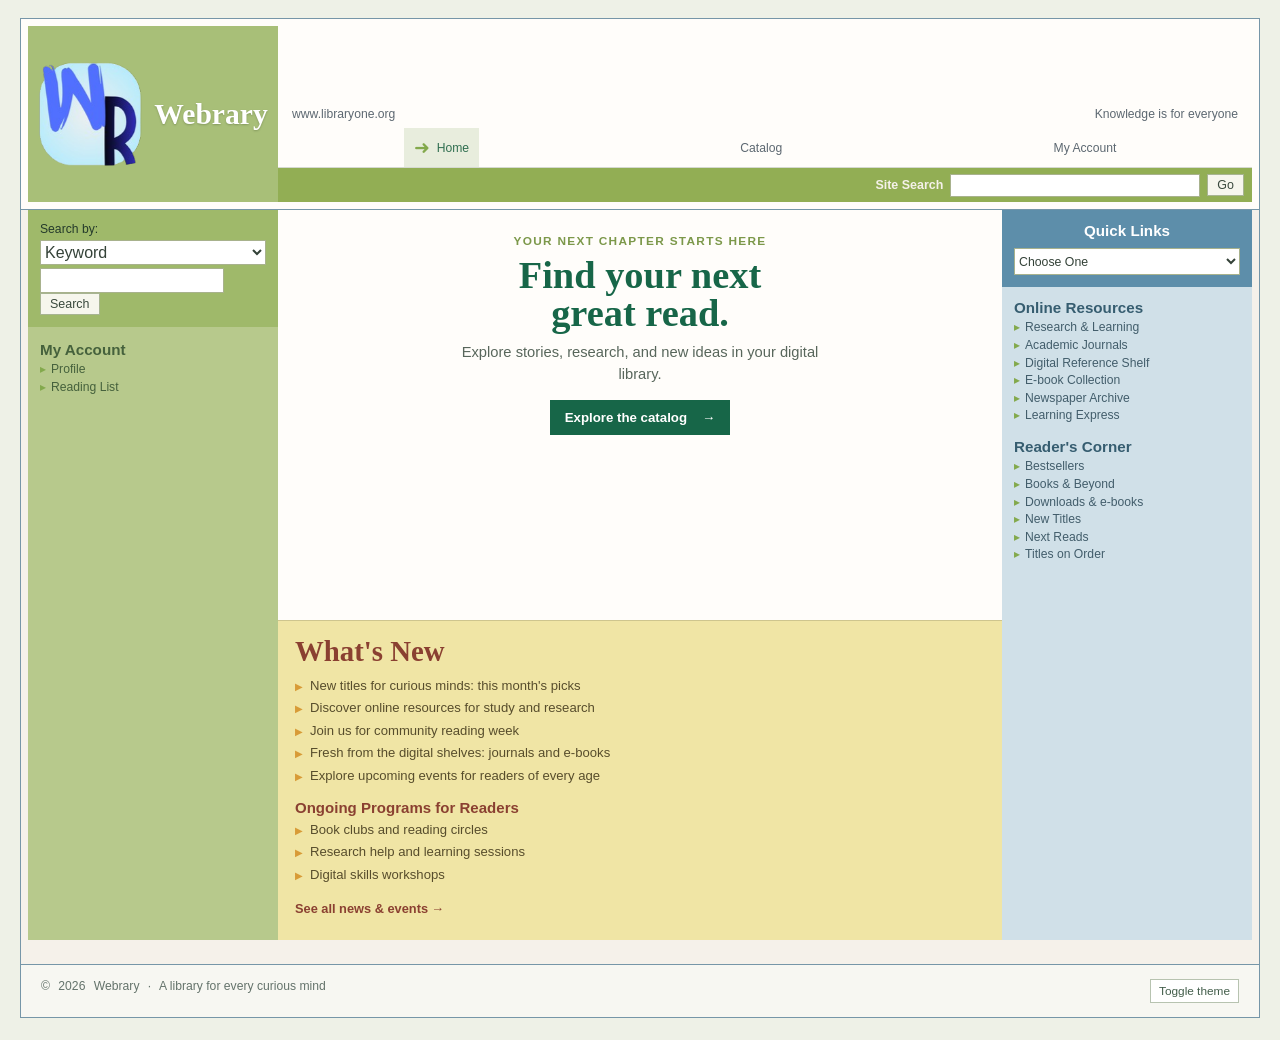
==== commit f831ac91: "reverted to old color palette" ====
--- a/index.html
+++ b/index.html
@@ -5,7 +5,7 @@
     <meta name="viewport" content="width=device-width, initial-scale=1.0" />
     <title>Webrary | Digital Library</title>
     <link rel="icon" href="src/WR_logoCircle.png" />
-    <link rel="stylesheet" href="styles.css?v=20261012" />
+    <link rel="stylesheet" href="styles.css?v=20261013" />
   </head>
   <body class="portal-page">
     <header class="portal-header">
--- a/styles.css
+++ b/styles.css
@@ -1,43 +1,36 @@
-/* comment and notes... 
-
-Palette and theme variables:
-#5170ff
-#000000 + #3533cd
-#a9eaff + #efefef
-*/
 
 :root {
-  --palette-blue: #5170ff;
-  --palette-black: #000000;
-  --palette-charcoal: #353c;
-  --palette-sky: #a9eaff;
-  --palette-gray: #efefef;
-  --bg: var(--palette-gray);
-  --panel: #ffffff;
-  --panel-alt: var(--palette-sky);
-  --primary: var(--palette-blue);
-  --primary-soft: rgba(81, 112, 255, 0.12);
-  --accent: var(--palette-sky);
-  --accent-strong: var(--palette-blue);
-  --text: var(--palette-black);
-  --muted: var(--palette-charcoal);
-  --success: var(--palette-blue);
-  --border: rgba(0, 0, 0, 0.2);
-  --shadow: 0 18px 40px rgba(0, 0, 0, 0.12);
+  --palette-blue: #153d4d;
+  --palette-black: #1a1f2a;
+  --palette-charcoal: #5e6470;
+  --palette-sky: #dfeaf0;
+  --palette-gray: #f5f1ea;
+  --bg: #f5f1ea;
+  --panel: #fffdfa;
+  --panel-alt: #edf2ef;
+  --primary: #153d4d;
+  --primary-soft: #dfeaf0;
+  --accent: #f0a851;
+  --accent-strong: #d98d24;
+  --text: #1a1f2a;
+  --muted: #5e6470;
+  --success: #2d7d66;
+  --border: rgba(21, 61, 77, 0.12);
+  --shadow: 0 18px 40px rgba(19, 38, 50, 0.12);
 }
 
 body.dark {
-  --bg: var(--palette-black);
-  --panel: var(--palette-charcoal);
-  --panel-alt: rgba(169, 234, 255, 0.14);
-  --primary: var(--palette-sky);
-  --primary-soft: rgba(169, 234, 255, 0.14);
-  --accent: var(--palette-blue);
-  --accent-strong: var(--palette-sky);
-  --text: var(--palette-gray);
-  --muted: var(--palette-gray);
-  --success: var(--palette-sky);
-  --border: rgba(239, 239, 239, 0.18);
+  --bg: #0b1620;
+  --panel: #13232f;
+  --panel-alt: #1b2d39;
+  --primary: #d9edf5;
+  --primary-soft: rgba(126, 193, 213, 0.12);
+  --accent: #ffc36d;
+  --accent-strong: #f29c3d;
+  --text: #edf1f5;
+  --muted: #adc0cf;
+  --success: #69d2a0;
+  --border: rgba(217, 237, 245, 0.12);
   --shadow: 0 18px 40px rgba(0, 0, 0, 0.28);
 }
 
@@ -2341,3 +2334,391 @@
   background: var(--palette-black);
   color: var(--palette-gray);
 }
+
+/* Restore the original warm neutral and deep teal theme in light and dark modes. */
+body {
+  background: linear-gradient(180deg, rgba(244, 237, 227, 0.85) 0%, rgba(226, 236, 240, 0.9) 100%);
+}
+
+body.dark {
+  background: linear-gradient(180deg, #071218 0%, #0d1d29 100%);
+}
+
+.portal-page {
+  background: #eef1e7;
+  color: #304238;
+}
+
+.portal-header,
+.portal-layout {
+  border-color: #7696a8;
+}
+
+.portal-header,
+.portal-heading,
+.portal-main-nav,
+.portal-main-content,
+.portal-feature,
+.portal-inner-page .info-card,
+.portal-inner-page .metric-card,
+.portal-inner-page .account-panel,
+.portal-inner-page .feature-card,
+.portal-inner-page .reading-item,
+.portal-inner-page .auth-panel,
+.portal-inner-page .auth-side .feature-card,
+.portal-inner-page .book-info,
+.portal-inner-page .reader-card {
+  background-color: #fffdfa;
+}
+
+.portal-brand {
+  background: #a8bf78;
+  color: #fff;
+}
+
+.portal-brand-name {
+  color: #fff;
+  text-shadow: 0 1px 2px rgba(50, 67, 37, 0.3);
+}
+
+.portal-topline,
+.portal-main-nav a {
+  color: #5d6871;
+}
+
+.portal-audience-nav a,
+.portal-audience-nav a:nth-child(n) {
+  background: #326e86;
+  color: #fff;
+}
+
+.portal-audience-nav a:nth-child(2) { background: #4b8798; }
+.portal-audience-nav a:nth-child(3) { background: #9c5739; }
+.portal-audience-nav a:nth-child(4) { background: #62566e; }
+.portal-audience-nav a:nth-child(5) { background: #8b9e52; }
+.portal-audience-nav a:nth-child(6) { background: #d37a38; }
+
+.portal-main-nav {
+  border-color: #d5d9d0;
+}
+
+.portal-main-nav a:hover,
+.portal-main-nav a.active {
+  color: #2f6e4f;
+  background: #e8eddd;
+}
+
+.portal-main-nav a span,
+.portal-link-group li::before,
+.portal-resource-group li::before {
+  color: #83a94c;
+}
+
+.portal-site-search {
+  background: #92ae54;
+}
+
+.portal-catalog-search {
+  background: #9fb96a;
+}
+
+.portal-site-search input,
+.portal-quick-links select,
+.portal-catalog-search select,
+.portal-catalog-search input {
+  border-color: #a8b28d;
+  background: #fff;
+  color: #344238;
+}
+
+.portal-site-search button,
+.portal-catalog-search button {
+  border-color: #a7b491;
+  background: #f6f6ed;
+  color: #39493d;
+}
+
+.portal-sidebar-left {
+  background: #b7c98c;
+  color: #45613c;
+}
+
+.portal-catalog-search label {
+  color: #243a2b;
+}
+
+.portal-contact-card {
+  border-color: #204e6c;
+  background: #fff9d7;
+  color: #9a4d27;
+}
+
+.portal-feature-art {
+  background: linear-gradient(180deg, #cde4e9 0%, #eaf5f2 77%, #609546 78%, #4e813b 100%);
+}
+
+.feature-sun {
+  background: #f8cf62;
+}
+
+.feature-leaf {
+  background: #f0ad37;
+}
+
+.feature-leaf-two {
+  background: #78a849;
+}
+
+.feature-book-one {
+  background: #e27e55;
+}
+
+.feature-book-two {
+  background: #6d9eb2;
+}
+
+.feature-ribbon {
+  background: #4a9a68;
+}
+
+.portal-kicker {
+  color: #7c984a;
+}
+
+.portal-feature-copy h1,
+.portal-inner-page .title-block h1 {
+  color: #176648;
+}
+
+.portal-feature-copy p {
+  color: #58665b;
+}
+
+.portal-feature-button {
+  background: #176648;
+  color: #fff;
+}
+
+.portal-slide-status {
+  background: #27302b;
+  color: #fff;
+}
+
+.portal-slide-status span {
+  color: #b5ca79;
+}
+
+.portal-news {
+  background: #f0e5a5;
+  color: #574d2c;
+}
+
+.portal-news h2,
+.portal-news h3,
+.portal-more-link {
+  color: #8a4031;
+}
+
+.portal-news-list li::before {
+  color: #d89b37;
+}
+
+.portal-sidebar-right {
+  background: #d0e0e8;
+  color: #425d6b;
+}
+
+.portal-quick-links {
+  background: #5d8eaa;
+}
+
+.portal-quick-links h2 {
+  color: #fff;
+}
+
+.portal-resource-group h2 {
+  color: #365d70;
+}
+
+.portal-social a {
+  background: #547eae;
+}
+
+.portal-social a:nth-of-type(2) { background: #b35277; }
+.portal-social a:nth-of-type(3) { background: #bd4a3b; }
+
+.portal-footer {
+  border-color: #7696a8;
+  background: #f7f7f2;
+  color: #64736b;
+}
+
+.portal-footer button {
+  border-color: #b7c3b0;
+  background: #fff;
+  color: #425d4a;
+}
+
+.portal-inner-page .info-card,
+.portal-inner-page .metric-card,
+.portal-inner-page .account-panel,
+.portal-inner-page .auth-panel,
+.portal-inner-page .auth-side .feature-card,
+.portal-inner-page .book-info,
+.portal-inner-page .reader-card {
+  border-color: #d9dfce;
+}
+
+.portal-inner-page .info-card,
+.portal-inner-page .metric-card,
+.portal-inner-page .account-panel,
+.portal-inner-page .auth-side .feature-card {
+  background: #f6f7f0;
+}
+
+.portal-inner-page .info-card h3,
+.portal-inner-page .account-panel h3 {
+  color: #3a684d;
+}
+
+.portal-inner-page .section-head h2 {
+  color: #8a4031;
+}
+
+.portal-inner-page .account-panel .metric-card {
+  background: #fff;
+}
+
+.portal-inner-page .account-favorites li {
+  border-color: #e0e5d9;
+  color: #5e6470;
+}
+
+.portal-inner-page .book-info .eyebrow {
+  background: rgba(240, 168, 81, 0.12);
+  color: #d98d24;
+}
+
+.portal-inner-page .reader-body {
+  border-color: #d9dfce;
+  background: #edf2ef;
+  color: #1a1f2a;
+}
+
+.portal-inner-page .page-badge {
+  background: #dfeaf0;
+  color: #153d4d;
+}
+
+.portal-inner-page .toggle-pill {
+  background: rgba(45, 125, 102, 0.15);
+  color: #2d7d66;
+}
+
+.portal-inner-page input,
+.portal-inner-page select,
+.portal-inner-page textarea {
+  border-color: rgba(21, 61, 77, 0.2);
+  background: #fffdfa;
+  color: #1a1f2a;
+}
+
+body.dark.portal-page {
+  background: #0b1620;
+  color: #edf1f5;
+}
+
+body.dark .portal-header,
+body.dark .portal-layout,
+body.dark .portal-footer {
+  border-color: rgba(217, 237, 245, 0.12);
+  background-color: #13232f;
+}
+
+body.dark .portal-heading,
+body.dark .portal-main-nav,
+body.dark .portal-main-content,
+body.dark .portal-feature,
+body.dark .portal-inner-page .info-card,
+body.dark .portal-inner-page .metric-card,
+body.dark .portal-inner-page .account-panel,
+body.dark .portal-inner-page .auth-panel,
+body.dark .portal-inner-page .auth-side .feature-card,
+body.dark .portal-inner-page .book-info,
+body.dark .portal-inner-page .reader-card {
+  background-color: #13232f;
+}
+
+body.dark .portal-brand {
+  background: #1b2d39;
+}
+
+body.dark .portal-sidebar-left,
+body.dark .portal-sidebar-right {
+  background: #1b2d39;
+  color: #adc0cf;
+}
+
+body.dark .portal-topline,
+body.dark .portal-main-nav a,
+body.dark .portal-inner-page p,
+body.dark .portal-inner-page .account-favorites li {
+  color: #adc0cf;
+}
+
+body.dark .portal-main-nav a:hover,
+body.dark .portal-main-nav a.active {
+  background: rgba(126, 193, 213, 0.12);
+  color: #d9edf5;
+}
+
+body.dark .portal-news {
+  background: #1b2d39;
+  color: #edf1f5;
+}
+
+body.dark .portal-news h2,
+body.dark .portal-news h3,
+body.dark .portal-more-link {
+  color: #ffc36d;
+}
+
+body.dark .portal-feature-copy h1,
+body.dark .portal-inner-page .title-block h1,
+body.dark .portal-inner-page .info-card h3,
+body.dark .portal-inner-page .account-panel h3,
+body.dark .portal-inner-page .section-head h2 {
+  color: #d9edf5;
+}
+
+body.dark .portal-inner-page .account-panel .metric-card {
+  background: #1b2d39;
+}
+
+body.dark .portal-inner-page .reader-body {
+  border-color: rgba(217, 237, 245, 0.12);
+  background: #1b2d39;
+  color: #edf1f5;
+}
+
+body.dark .portal-inner-page .page-badge {
+  background: rgba(126, 193, 213, 0.12);
+  color: #d9edf5;
+}
+
+body.dark .portal-inner-page .toggle-pill {
+  background: rgba(105, 210, 160, 0.15);
+  color: #69d2a0;
+}
+
+body.dark .portal-inner-page input,
+body.dark .portal-inner-page select,
+body.dark .portal-inner-page textarea,
+body.dark .portal-site-search input,
+body.dark .portal-quick-links select,
+body.dark .portal-catalog-search select,
+body.dark .portal-catalog-search input {
+  border-color: rgba(217, 237, 245, 0.2);
+  background: #0b1620;
+  color: #edf1f5;
+}
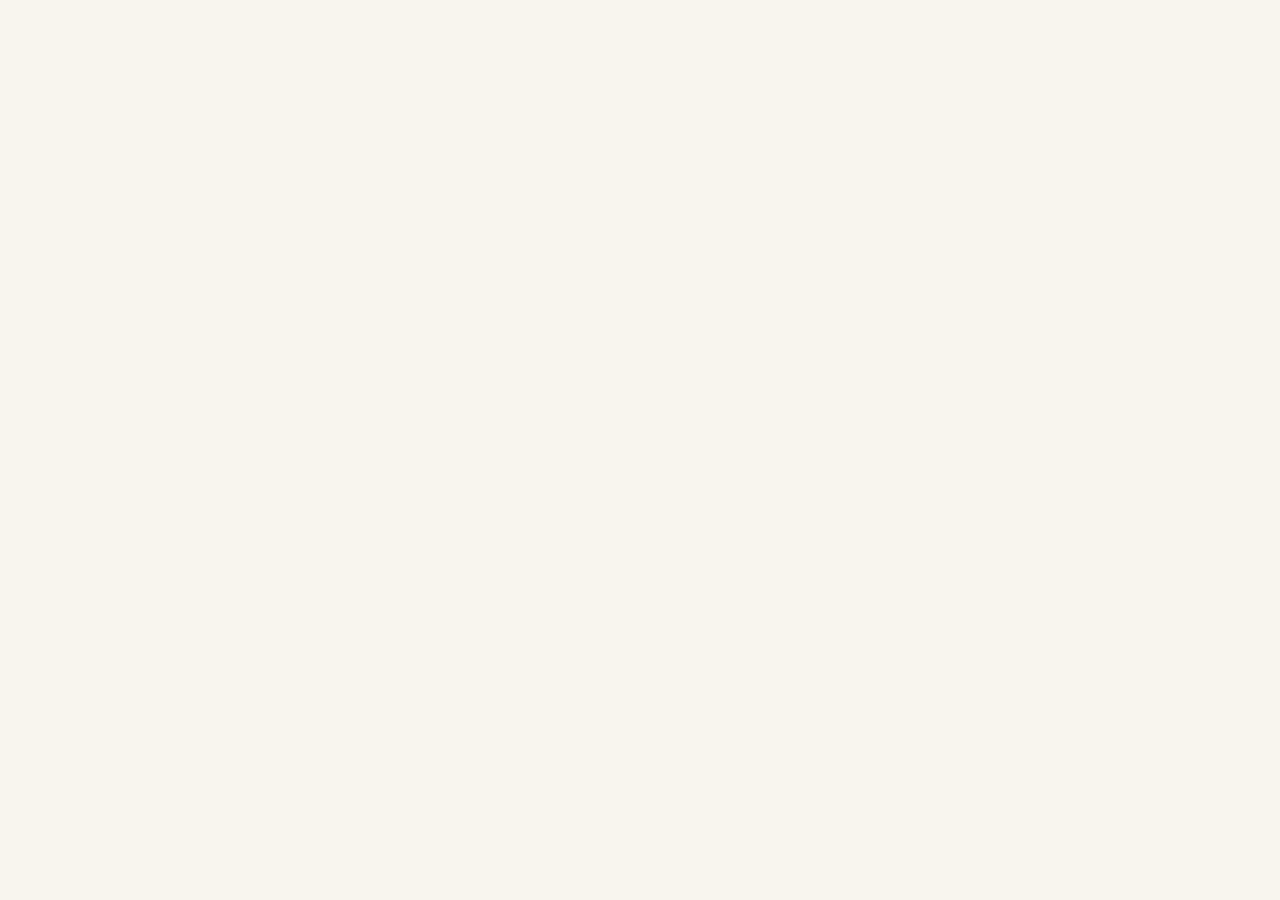
==== commit 78fa4fbe: "Created a portfolio project + new HTML pages for contact, projects, and skills - Created contact.htm" ====
--- a/index.html
+++ b/index.html
@@ -3,130 +3,18 @@
   <head>
     <meta charset="UTF-8" />
     <meta name="viewport" content="width=device-width, initial-scale=1.0" />
-    <title>Webrary | Digital Library</title>
-    <link rel="icon" href="src/WR_logoCircle.png" />
-    <link rel="stylesheet" href="styles.css?v=20261013" />
+    <meta name="theme-color" content="#f6f5f0" />
+    <meta name="description" content="Alex Morgan is a designer and front-end developer building thoughtful digital experiences." />
+    <title>Alex Morgan — Designer &amp; Developer</title>
+    <link rel="preconnect" href="https://fonts.googleapis.com" />
+    <link rel="preconnect" href="https://fonts.gstatic.com" crossorigin />
+    <link href="https://fonts.googleapis.com/css2?family=DM+Mono:wght@400;500&family=DM+Sans:wght@400;500;600;700&family=Manrope:wght@400;500;600;700;800&display=swap" rel="stylesheet" />
+    <link rel="stylesheet" href="styles.css" />
   </head>
-  <body class="portal-page">
-    <header class="portal-header">
-      <div class="portal-masthead">
-        <a href="index.html" class="portal-brand" aria-label="Webrary home">
-          <img class="portal-brand-logo" src="src/WR_logo.png" alt="" />
-          <span class="portal-brand-name">Webrary</span>
-        </a>
-        <div class="portal-heading">
-          <div class="portal-topline">
-            <span>www.libraryone.org</span>
-            <span>Knowledge is for everyone</span>
-          </div>
-          <nav class="portal-main-nav" aria-label="Main navigation">
-            <a class="active" href="index.html"><span aria-hidden="true">➜</span> Home</a>
-            <a href="book.html">Catalog</a>
-            <a href="account.html">My Account</a>
-          </nav>
-          <form class="portal-site-search" data-search-form>
-            <label for="site-search">Site Search</label>
-            <input id="site-search" type="search" aria-label="Search the library" />
-            <button type="submit">Go</button>
-          </form>
-        </div>
-      </div>
-    </header>
-
-    <main class="portal-layout">
-      <aside class="portal-sidebar portal-sidebar-left" aria-label="Library and account links">
-        <form class="portal-catalog-search" data-search-form>
-          <label for="catalog-search">Search by:</label>
-          <select id="catalog-search" aria-label="Catalog search type">
-            <option>Keyword</option>
-            <option>Title</option>
-            <option>Author</option>
-            <option>Subject</option>
-          </select>
-          <input type="search" aria-label="Catalog keyword" />
-          <button type="submit">Search</button>
-        </form>
-
-        <section class="portal-link-group">
-          <h2>My Account</h2>
-          <ul>
-            <li><a href="account.html">Profile</a></li>
-            <li><a href="account.html">Reading List</a></li>
-          </ul>
-        </section>
-      </aside>
-
-      <section class="portal-main-content">
-        <div class="portal-feature">
-          <div class="portal-feature-copy">
-            <span class="portal-kicker">Your next chapter starts here</span>
-            <h1>Find your next<br />great read.</h1>
-            <p>Explore stories, research, and new ideas in your digital library.</p>
-            <a href="book.html" class="portal-feature-button">Explore the catalog <span aria-hidden="true">→</span></a>
-          </div>
-        </div>
-
-        <section class="portal-news">
-          <h2>What's New</h2>
-          <ul class="portal-news-list">
-            <li><a href="book.html">New titles for curious minds: this month's picks</a></li>
-            <li><a href="about.html">Discover online resources for study and research</a></li>
-            <li><a href="about.html">Join us for community reading week</a></li>
-            <li><a href="book.html">Fresh from the digital shelves: journals and e-books</a></li>
-            <li><a href="about.html">Explore upcoming events for readers of every age</a></li>
-          </ul>
-          <h3>Ongoing Programs for Readers</h3>
-          <ul class="portal-news-list">
-            <li><a href="about.html">Book clubs and reading circles</a></li>
-            <li><a href="about.html">Research help and learning sessions</a></li>
-            <li><a href="about.html">Digital skills workshops</a></li>
-          </ul>
-          <a href="about.html" class="portal-more-link">See all news &amp; events →</a>
-        </section>
-      </section>
-
-      <aside class="portal-sidebar portal-sidebar-right" aria-label="Quick links and online resources">
-        <section class="portal-quick-links">
-          <h2>Quick Links</h2>
-          <label class="visually-hidden" for="quick-links">Choose a quick link</label>
-          <select id="quick-links">
-            <option value="">Choose One</option>
-            <option value="book.html">Browse the catalog</option>
-            <option value="account.html">My reading list</option>
-            <option value="about.html">Library information</option>
-          </select>
-        </section>
-
-        <section class="portal-resource-group">
-          <h2>Online Resources</h2>
-          <ul>
-            <li><a href="book.html">Research &amp; Learning</a></li>
-            <li><a href="book.html">Academic Journals</a></li>
-            <li><a href="book.html">Digital Reference Shelf</a></li>
-            <li><a href="book.html">E-book Collection</a></li>
-            <li><a href="book.html">Newspaper Archive</a></li>
-            <li><a href="book.html">Learning Express</a></li>
-          </ul>
-        </section>
-
-        <section class="portal-resource-group">
-          <h2>Reader's Corner</h2>
-          <ul>
-            <li><a href="book.html">Bestsellers</a></li>
-            <li><a href="book.html">Books &amp; Beyond</a></li>
-            <li><a href="book.html">Downloads &amp; e-books</a></li>
-            <li><a href="book.html">New Titles</a></li>
-            <li><a href="book.html">Next Reads</a></li>
-            <li><a href="book.html">Titles on Order</a></li>
-          </ul>
-        </section>
-      </aside>
-    </main>
-
-    <footer class="portal-footer">
-      <div>© <span id="year"></span> Webrary <span>·</span> A library for every curious mind</div>
-      <button type="button" data-theme-toggle aria-label="Toggle color theme">Toggle theme</button>
-    </footer>
+  <body data-page="home">
+    <div id="root"></div>
+    <script src="https://unpkg.com/react@18/umd/react.production.min.js" crossorigin></script>
+    <script src="https://unpkg.com/react-dom@18/umd/react-dom.production.min.js" crossorigin></script>
     <script src="script.js"></script>
   </body>
 </html>
--- a/styles.css
+++ b/styles.css
@@ -1,2724 +1,207 @@
-
 :root {
-  --palette-blue: #153d4d;
-  --palette-black: #1a1f2a;
-  --palette-charcoal: #5e6470;
-  --palette-sky: #dfeaf0;
-  --palette-gray: #f5f1ea;
-  --bg: #f5f1ea;
-  --panel: #fffdfa;
-  --panel-alt: #edf2ef;
-  --primary: #153d4d;
-  --primary-soft: #dfeaf0;
-  --accent: #f0a851;
-  --accent-strong: #d98d24;
-  --text: #1a1f2a;
-  --muted: #5e6470;
-  --success: #2d7d66;
-  --border: rgba(21, 61, 77, 0.12);
-  --shadow: 0 18px 40px rgba(19, 38, 50, 0.12);
-}
-
-body.dark {
-  --bg: #0b1620;
-  --panel: #13232f;
-  --panel-alt: #1b2d39;
-  --primary: #d9edf5;
-  --primary-soft: rgba(126, 193, 213, 0.12);
-  --accent: #ffc36d;
-  --accent-strong: #f29c3d;
-  --text: #edf1f5;
-  --muted: #adc0cf;
-  --success: #69d2a0;
-  --border: rgba(217, 237, 245, 0.12);
-  --shadow: 0 18px 40px rgba(0, 0, 0, 0.28);
+  font-family: 'DM Sans', sans-serif;
+  color: #20231f;
+  background: #f6f5f0;
+  font-synthesis: none;
+  text-rendering: optimizeLegibility;
+  --paper: #f6f5f0;
+  --ink: #20231f;
+  --muted: #72746c;
+  --line: #deded5;
+  --accent: #d9fb78;
+  --display: 'Manrope', sans-serif;
+  --mono: 'DM Mono', monospace;
 }
 
 * { box-sizing: border-box; }
+html { scroll-behavior: smooth; }
+body { margin: 0; min-width: 320px; background: var(--paper); color: var(--ink); transition: background .25s ease, color .25s ease; }
+body.dark-theme { --paper: #1e211e; --ink: #f1f0e9; --muted: #aaa99f; --line: #3b3e37; --accent: #d9fb78; }
+a { color: inherit; text-decoration: none; }
+button, input, textarea { font: inherit; }
+button, a { -webkit-tap-highlight-color: transparent; }
+button:focus-visible, a:focus-visible, input:focus-visible, textarea:focus-visible { outline: 3px solid #87a62e; outline-offset: 4px; }
+.shell { width: min(1160px, calc(100% - 64px)); margin-inline: auto; }
+.site-header { height: 94px; display: flex; align-items: center; justify-content: space-between; border-bottom: 1px solid var(--line); }
+.wordmark { display: inline-flex; align-items: center; gap: 11px; font-family: var(--display); font-weight: 800; letter-spacing: -.045em; font-size: 17px; }
+.wordmark-mark { width: 34px; height: 34px; display: grid; place-items: center; border: 1px solid var(--ink); border-radius: 50%; font-size: 17px; }
+.wordmark small { display: block; margin-top: 2px; color: var(--muted); font: 9px var(--mono); letter-spacing: .05em; }
+.main-nav { display: flex; align-items: center; gap: 35px; margin-left: 70px; }
+.nav-link { position: relative; padding-block: 12px; color: var(--muted); font-size: 13px; transition: color .2s ease; }
+.nav-link:hover, .nav-link.active { color: var(--ink); }
+.nav-link.active::after { position: absolute; right: 0; bottom: 3px; left: 0; height: 2px; background: var(--ink); content: ''; }
+.theme-toggle { width: 39px; height: 39px; display: grid; place-items: center; border: 1px solid var(--line); border-radius: 50%; background: transparent; color: var(--ink); cursor: pointer; font-size: 19px; }
+.hero { min-height: 560px; display: grid; grid-template-columns: 1.07fr .93fr; align-items: center; gap: 42px; padding-block: 64px 76px; }
+.hero-copy { padding-bottom: 6px; }
+.availability, .eyebrow { color: var(--muted); font: 10px var(--mono); letter-spacing: .075em; }
+.availability { display: inline-flex; align-items: center; gap: 9px; padding: 10px 13px; border: 1px solid var(--line); border-radius: 30px; }
+.availability-dot { width: 7px; height: 7px; flex: 0 0 7px; display: inline-block; border-radius: 50%; background: #85a733; box-shadow: 0 0 0 3px rgb(133 167 51 / 15%); }
+h1, h2, h3, p { margin-top: 0; }
+h1, h2, h3 { font-family: var(--display); }
+.hero h1, .page-intro h1, .contact-copy h1 { margin: 28px 0 20px; font-size: clamp(42px, 5.5vw, 69px); line-height: 1.06; letter-spacing: -.07em; font-weight: 600; }
+.hero h1 span, .page-intro h1 span, .contact-copy h1 span { color: #8b9184; }
+.hero-intro { max-width: 465px; margin-bottom: 27px; color: var(--muted); font-size: 16px; line-height: 1.75; }
+.hero-actions { display: flex; align-items: center; gap: 25px; }
+.button { min-height: 49px; display: inline-flex; align-items: center; justify-content: center; gap: 22px; padding: 0 19px; border: 0; border-radius: 3px; font-size: 12px; font-weight: 600; transition: transform .2s ease, background .2s ease; cursor: pointer; }
+.button:hover { transform: translateY(-2px); }
+.button-dark { background: #22251f; color: #fff; }
+.dark-theme .button-dark { background: var(--accent); color: #20231f; }
+.button-light { background: var(--accent); color: #20231f; }
+.arrow-icon { font-size: 16px; line-height: 1; }
+.text-link { display: inline-flex; align-items: center; gap: 8px; font-size: 12px; font-weight: 600; }
+.text-link:hover .arrow-icon, .site-footer a:hover .arrow-icon { transform: translate(2px, -2px); }
+.arrow-icon { display: inline-block; transition: transform .2s ease; }
+.hero-visual { position: relative; min-height: 386px; overflow: hidden; background: #e6e5da; }
+.dark-theme .hero-visual { background: #34382f; }
+.visual-sun { position: absolute; width: 205px; height: 205px; top: 60px; right: 64px; border-radius: 50%; background: #e9a17d; }
+.visual-orbit { position: absolute; width: 300px; height: 300px; top: 13px; right: 17px; border: 1px solid rgb(32 35 31 / 18%); border-radius: 50%; }
+.visual-orbit::before, .visual-orbit::after { position: absolute; width: 10px; height: 10px; border-radius: 50%; background: #789278; content: ''; }
+.visual-orbit::before { top: 47px; left: 28px; }
+.visual-orbit::after { right: 37px; bottom: 24px; width: 6px; height: 6px; background: #c86f52; }
+.visual-stamp { position: absolute; z-index: 1; top: 33px; left: 34px; font: 13px var(--mono); }
+.visual-card { position: absolute; z-index: 2; right: 33px; bottom: 46px; width: 235px; padding: 20px 22px; background: var(--paper); box-shadow: 0 14px 40px rgb(32 35 31 / 12%); transform: rotate(-4deg); }
+.visual-card span, .visual-caption { color: var(--muted); font: 9px var(--mono); letter-spacing: .04em; }
+.visual-card strong { display: block; margin-top: 14px; font: 600 23px/1.25 var(--display); letter-spacing: -.05em; }
+.visual-caption { position: absolute; bottom: 20px; left: 30px; }
+.intro-strip { display: grid; grid-template-columns: 1fr 2fr; gap: 30px; padding-block: 35px 39px; border-top: 1px solid var(--line); border-bottom: 1px solid var(--line); }
+.intro-strip .eyebrow { padding-top: 8px; }
+.intro-strip p { max-width: 690px; margin: 0; font: 500 19px/1.6 var(--display); letter-spacing: -.025em; }
+.featured-section { padding-block: 84px 91px; }
+.section-heading { display: flex; justify-content: space-between; align-items: end; gap: 20px; margin-bottom: 31px; }
+.section-heading .eyebrow { display: block; margin-bottom: 12px; }
+.section-heading h2 { margin: 0; font-size: 31px; font-weight: 600; letter-spacing: -.055em; }
+.section-heading-aside { padding-bottom: 4px; }
+.project-grid { display: grid; grid-template-columns: repeat(2, minmax(0, 1fr)); gap: 27px; }
+.project-art { position: relative; min-height: 290px; display: flex; align-items: center; justify-content: center; overflow: hidden; }
+.project-art::before { position: absolute; width: 65%; aspect-ratio: 1; border-radius: 50%; background: rgb(255 255 255 / 15%); content: ''; }
+.project-art-sunday { background: #d9cab9; color: #503d31; }
+.project-art-daybreak { background: #e4bd91; color: #324239; }
+.project-art-fieldnotes { background: #c4c9b7; color: #354236; }
+.project-art-common { background: #c4d1cf; color: #2e4c4b; }
+.project-art-title { position: relative; z-index: 1; text-align: center; font: 800 clamp(33px, 5vw, 57px)/.96 var(--display); letter-spacing: -.07em; }
+.project-art-sunday .project-art-title { font-family: Georgia, serif; font-weight: 400; letter-spacing: -.06em; }
+.project-art-daybreak .project-art-title { text-align: left; font-size: 37px; line-height: 1.08; }
+.project-art-fieldnotes .project-art-title { text-align: left; font-size: 49px; letter-spacing: .04em; }
+.project-art-common .project-art-title { text-align: left; font-size: 43px; font-weight: 600; }
+.project-art-label { position: absolute; z-index: 2; top: 17px; left: 18px; font: 9px var(--mono); letter-spacing: .05em; text-transform: uppercase; }
+.project-art-corner { position: absolute; z-index: 2; right: 16px; bottom: 14px; font-size: 18px; }
+.project-info { display: flex; align-items: center; justify-content: space-between; gap: 15px; margin-top: 17px; }
+.project-info > div { display: flex; align-items: baseline; gap: 10px; }
+.project-number { color: var(--muted); font: 10px var(--mono); }
+.project-info h3 { margin: 0; font-size: 16px; font-weight: 600; letter-spacing: -.03em; }
+.project-category { color: var(--muted); font-size: 11px; }
+.project-description { margin: 7px 0 0 28px; color: var(--muted); font-size: 12px; line-height: 1.6; }
+.home-cta { min-height: 220px; display: flex; align-items: center; justify-content: space-between; gap: 20px; margin-bottom: 80px; padding: 35px 44px; background: #30352d; color: #f5f4ec; }
+.home-cta .eyebrow { color: #c1c4b6; }
+.home-cta h2 { margin: 12px 0 0; font-size: 35px; font-weight: 500; letter-spacing: -.06em; }
+.home-cta h2 span { color: var(--accent); }
+.site-footer { min-height: 78px; display: flex; align-items: center; justify-content: space-between; gap: 15px; border-top: 1px solid var(--line); color: var(--muted); font: 10px var(--mono); }
+.site-footer a { color: var(--ink); }
+.page-main { min-height: calc(100vh - 173px); }
+.page-intro { padding-block: 89px 57px; }
+.page-intro h1 { margin: 21px 0 17px; font-size: clamp(42px, 6vw, 65px); }
+.page-intro p { max-width: 570px; margin: 0; color: var(--muted); font-size: 15px; line-height: 1.75; }
+.about-story { display: grid; grid-template-columns: .95fr 1.05fr; align-items: center; gap: 75px; padding-block: 18px 84px; }
+.about-art { position: relative; min-height: 340px; display: grid; place-items: center; overflow: hidden; background: #e9dfcd; }
+.dark-theme .about-art { background: #38392f; }
+.about-art-sun { width: 175px; height: 175px; border-radius: 50%; background: #db9b74; box-shadow: 54px 43px 0 -20px #b5b88d; }
+.about-art-word { position: absolute; top: 42px; left: 28px; font: italic 18px Georgia, serif; }
+.about-art-note { position: absolute; right: 22px; bottom: 17px; font: 9px var(--mono); }
+.story-copy h2 { max-width: 390px; margin: 14px 0; font-size: 33px; line-height: 1.15; letter-spacing: -.055em; }
+.story-copy p { color: var(--muted); font-size: 13px; line-height: 1.8; }
+.story-copy p:last-child { margin-bottom: 0; }
+.values-section { padding-block: 8px 60px; }
+.values-grid { display: grid; grid-template-columns: repeat(3, 1fr); border-top: 1px solid var(--line); border-bottom: 1px solid var(--line); }
+.value-card { min-height: 188px; padding: 22px 24px 20px 0; }
+.value-card + .value-card { padding-left: 24px; border-left: 1px solid var(--line); }
+.value-card h3 { margin: 25px 0 7px; font-size: 17px; letter-spacing: -.035em; }
+.value-card p { max-width: 260px; margin-bottom: 0; color: var(--muted); font-size: 12px; line-height: 1.65; }
+.page-cta { display: flex; align-items: center; justify-content: space-between; gap: 20px; padding-block: 26px 55px; border-top: 1px solid var(--line); }
+.page-cta p { margin: 0; color: var(--muted); font-size: 13px; }
+.projects-intro { padding-bottom: 40px; }
+.filter-bar { display: flex; gap: 8px; margin-bottom: 27px; }
+.filter-button { padding: 9px 16px; border: 1px solid var(--line); border-radius: 30px; background: transparent; color: var(--muted); font-size: 11px; cursor: pointer; transition: all .2s ease; }
+.filter-button:hover, .filter-button.selected { border-color: var(--ink); background: var(--ink); color: var(--paper); }
+.all-project-grid { row-gap: 44px; }
+.projects-note { margin: 43px 0 58px; color: var(--muted); font-size: 12px; }
+.projects-note a { color: var(--ink); text-decoration: underline; text-underline-offset: 3px; }
+.skills-intro { padding-bottom: 54px; }
+.skills-section { border-top: 1px solid var(--line); }
+.skill-group { display: grid; grid-template-columns: 1fr 2fr; gap: 30px; padding-block: 30px; border-bottom: 1px solid var(--line); }
+.skill-group-heading { display: flex; align-items: baseline; gap: 13px; }
+.skill-group-heading h2 { margin: 0; font-size: 19px; font-weight: 600; letter-spacing: -.04em; }
+.skill-list { display: grid; grid-template-columns: 1fr 1fr; gap: 0 35px; margin: 0; padding: 0; list-style: none; }
+.skill-list li { display: flex; justify-content: space-between; gap: 12px; padding: 0 0 13px; color: var(--muted); font-size: 12px; }
+.skill-list li span { color: #99a273; font-size: 11px; }
+.experience-section { padding-block: 77px 53px; }
+.experience-list { border-top: 1px solid var(--line); }
+.experience-item { display: grid; grid-template-columns: 1fr 2fr; gap: 30px; padding-block: 20px; border-bottom: 1px solid var(--line); }
+.experience-item > .eyebrow { padding-top: 3px; }
+.experience-item h3 { margin: 0 0 5px; font-size: 14px; letter-spacing: -.025em; }
+.experience-item p { margin: 0; color: var(--muted); font-size: 12px; line-height: 1.6; }
+.contact-layout { min-height: calc(100vh - 173px); display: grid; grid-template-columns: 1fr .8fr; align-items: center; gap: 100px; padding-block: 72px 90px; }
+.contact-copy h1 { margin: 20px 0; font-size: clamp(43px, 5.5vw, 63px); }
+.contact-copy > p { max-width: 430px; color: var(--muted); font-size: 14px; line-height: 1.75; }
+.contact-email { display: inline-flex; align-items: center; gap: 9px; margin-top: 8px; font: 500 15px var(--display); }
+.contact-aside-note { display: flex; align-items: flex-start; gap: 12px; margin-top: 52px; }
+.contact-aside-note .availability-dot { margin-top: 5px; }
+.contact-aside-note p { color: var(--muted); font-size: 11px; line-height: 1.6; }
+.contact-aside-note strong { color: var(--ink); font-weight: 600; }
+.contact-form { display: grid; gap: 19px; padding: 29px; border: 1px solid var(--line); background: color-mix(in srgb, var(--paper), white 20%); }
+.dark-theme .contact-form { background: #252825; }
+.contact-form label { display: grid; gap: 9px; font-size: 11px; font-weight: 600; }
+.contact-form input, .contact-form textarea { width: 100%; padding: 11px 0; border: 0; border-bottom: 1px solid var(--line); border-radius: 0; background: transparent; color: var(--ink); font-size: 12px; resize: vertical; }
+.contact-form input::placeholder, .contact-form textarea::placeholder { color: #999b91; }
+.contact-form input:focus, .contact-form textarea:focus { outline: 0; border-bottom-color: var(--ink); }
+.submit-button { justify-self: start; margin-top: 2px; }
+.form-success { margin: 0; color: #607b31; font-size: 12px; line-height: 1.5; }
 
-html { scroll-behavior: smooth; }
-
-body {
-  margin: 0;
-  font-family: "Segoe UI", Tahoma, Geneva, Verdana, sans-serif;
-  background: linear-gradient(180deg, rgba(244, 237, 227, 0.85) 0%, rgba(226, 236, 240, 0.9) 100%);
-  color: var(--text);
-  transition: background 0.25s ease, color 0.25s ease;
+@media (max-width: 760px) {
+  .shell { width: min(100% - 38px, 560px); }
+  .site-header { height: auto; min-height: 79px; flex-wrap: wrap; padding-block: 15px 10px; }
+  .wordmark { font-size: 15px; }
+  .wordmark-mark { width: 31px; height: 31px; }
+  .main-nav { order: 3; width: 100%; justify-content: space-between; gap: 12px; margin: 8px 0 0; }
+  .nav-link { padding-block: 9px; font-size: 11px; }
+  .theme-toggle { width: 34px; height: 34px; }
+  .hero { min-height: 0; grid-template-columns: 1fr; gap: 34px; padding-block: 56px 45px; }
+  .hero h1 { font-size: clamp(42px, 10vw, 60px); }
+  .hero-visual { min-height: 330px; }
+  .visual-sun { width: 180px; height: 180px; top: 48px; right: 56px; }
+  .visual-orbit { width: 260px; height: 260px; top: 15px; right: 14px; }
+  .visual-card { right: 23px; bottom: 35px; }
+  .intro-strip { grid-template-columns: 1fr; gap: 15px; padding-block: 26px; }
+  .intro-strip p { font-size: 17px; }
+  .featured-section { padding-block: 55px; }
+  .section-heading { align-items: start; flex-direction: column; margin-bottom: 24px; }
+  .section-heading h2 { font-size: 27px; }
+  .project-grid { grid-template-columns: 1fr; gap: 32px; }
+  .project-art { min-height: 270px; }
+  .home-cta { min-height: 0; align-items: flex-start; flex-direction: column; margin-bottom: 45px; padding: 30px 23px; }
+  .home-cta h2 { font-size: 30px; }
+  .site-footer { min-height: 85px; flex-wrap: wrap; justify-content: space-between; padding-block: 16px; font-size: 9px; }
+  .footer-note { order: 3; width: 100%; }
+  .page-intro { padding-block: 61px 38px; }
+  .page-intro h1, .contact-copy h1 { font-size: clamp(42px, 10vw, 57px); }
+  .about-story { grid-template-columns: 1fr; gap: 35px; padding-block: 0 54px; }
+  .about-art { min-height: 280px; }
+  .story-copy h2 { font-size: 29px; }
+  .values-grid { grid-template-columns: 1fr; }
+  .value-card, .value-card + .value-card { min-height: 0; padding: 19px 0; border-left: 0; }
+  .value-card + .value-card { border-top: 1px solid var(--line); }
+  .value-card h3 { margin-top: 14px; }
+  .page-cta { align-items: flex-start; flex-direction: column; }
+  .projects-intro { padding-bottom: 33px; }
+  .project-art { min-height: 250px; }
+  .all-project-grid { row-gap: 30px; }
+  .skill-group, .experience-item { grid-template-columns: 1fr; gap: 17px; }
+  .skill-list { gap: 0 15px; }
+  .experience-section { padding-top: 54px; }
+  .contact-layout { min-height: 0; grid-template-columns: 1fr; gap: 40px; padding-block: 56px 65px; }
+  .contact-aside-note { margin-top: 32px; }
+  .contact-form { padding: 23px 19px; }
 }
 
-body.dark {
-  background: linear-gradient(180deg, #071218 0%, #0d1d29 100%);
+@media (prefers-reduced-motion: reduce) {
+  *, *::before, *::after { scroll-behavior: auto !important; transition-duration: .01ms !important; animation-duration: .01ms !important; animation-iteration-count: 1 !important; }
 }
-
-img {
-  max-width: 100%;
-  display: block;
-}
-
-a {
-  color: inherit;
-  text-decoration: none;
-}
-
-button, input, select, textarea {
-  font: inherit;
-}
-
-.container {
-  width: min(1200px, calc(100% - 32px));
-  margin: 0 auto;
-}
-
-.site-header {
-  position: sticky;
-  top: 0;
-  z-index: 20;
-  backdrop-filter: blur(14px);
-  background: rgba(245, 241, 234, 0.8);
-  border-bottom: 1px solid var(--border);
-}
-
-body.dark .site-header {
-  background: rgba(11, 22, 32, 0.82);
-}
-
-.header-inner {
-  display: flex;
-  align-items: center;
-  justify-content: space-between;
-  min-height: 76px;
-  gap: 20px;
-}
-
-.brand {
-  display: inline-flex;
-  align-items: center;
-  gap: 10px;
-  font-weight: 800;
-  letter-spacing: 0.04em;
-  color: var(--primary);
-}
-
-.brand-mark {
-  width: 42px;
-  height: 42px;
-  border-radius: 12px;
-  display: grid;
-  place-items: center;
-  background: linear-gradient(135deg, var(--primary), var(--accent));
-  color: white;
-  font-size: 1.2rem;
-  box-shadow: var(--shadow);
-}
-
-.main-nav {
-  display: flex;
-  align-items: center;
-  gap: 16px;
-  flex-wrap: wrap;
-}
-
-.main-nav a {
-  padding: 10px 12px;
-  border-radius: 999px;
-  color: var(--muted);
-  font-weight: 600;
-  transition: 0.2s ease;
-}
-
-.main-nav a:hover,
-.main-nav a.active {
-  background: var(--primary-soft);
-  color: var(--primary);
-}
-
-.header-actions {
-  display: flex;
-  align-items: center;
-  gap: 12px;
-}
-
-.mini-button,
-.primary-button,
-.secondary-button,
-.ghost-button {
-  display: inline-flex;
-  align-items: center;
-  justify-content: center;
-  border: 0;
-  border-radius: 12px;
-  cursor: pointer;
-  transition: transform 0.2s ease, opacity 0.2s ease;
-}
-
-.primary-button,
-.secondary-button,
-.ghost-button {
-  padding: 12px 18px;
-  font-weight: 700;
-}
-
-.primary-button {
-  background: linear-gradient(135deg, var(--primary), #1f7d96);
-  color: #fff;
-  box-shadow: var(--shadow);
-}
-
-.secondary-button {
-  background: var(--panel);
-  color: var(--primary);
-  border: 1px solid var(--border);
-}
-
-.ghost-button {
-  background: transparent;
-  color: var(--text);
-  border: 1px solid var(--border);
-}
-
-.mini-button {
-  width: 42px;
-  height: 42px;
-  background: var(--panel);
-  border: 1px solid var(--border);
-  color: var(--text);
-}
-
-.primary-button:hover,
-.secondary-button:hover,
-.mini-button:hover,
-.ghost-button:hover {
-  transform: translateY(-1px);
-}
-
-.page-hero {
-  padding: 72px 0 48px;
-}
-
-.hero-grid {
-  display: grid;
-  grid-template-columns: 1.2fr 0.8fr;
-  gap: 28px;
-  align-items: center;
-}
-
-.hero-copy h1 {
-  font-size: clamp(2.8rem, 5vw, 4.5rem);
-  line-height: 1.05;
-  margin: 0 0 18px;
-  letter-spacing: -0.04em;
-}
-
-.hero-copy p {
-  margin: 0 0 22px;
-  color: var(--muted);
-  font-size: 1.05rem;
-  max-width: 44rem;
-}
-
-.hero-actions {
-  display: flex;
-  flex-wrap: wrap;
-  gap: 14px;
-  margin-bottom: 26px;
-}
-
-.hero-meta {
-  display: flex;
-  gap: 22px;
-  flex-wrap: wrap;
-  color: var(--muted);
-}
-
-.hero-meta strong {
-  display: block;
-  color: var(--text);
-  font-size: 1.5rem;
-}
-
-.hero-panel {
-  background: linear-gradient(180deg, rgba(10, 35, 45, 0.9), rgba(35, 70, 77, 0.8));
-  color: white;
-  border-radius: 28px;
-  overflow: hidden;
-  box-shadow: var(--shadow);
-}
-
-.hero-card-image {
-  min-height: 320px;
-  background-image: url('https://images.unsplash.com/photo-1521587760476-6c12a4b040da?auto=format&fit=crop&w=900&q=80');
-  background-size: cover;
-  background-position: center;
-}
-
-.hero-card-content {
-  padding: 24px 26px 26px;
-}
-
-.hero-card-content .tag {
-  display: inline-flex;
-  padding: 7px 10px;
-  border-radius: 999px;
-  background: rgba(255, 255, 255, 0.12);
-  color: #dfeaf0;
-  font-size: 0.75rem;
-  letter-spacing: 0.08em;
-  text-transform: uppercase;
-  margin-bottom: 14px;
-}
-
-.hero-card-content h2 {
-  margin: 0 0 10px;
-  font-size: 1.65rem;
-}
-
-.hero-card-content p {
-  margin: 0;
-  color: rgba(255, 255, 255, 0.8);
-}
-
-.section {
-  padding: 30px 0 18px;
-}
-
-.section-head {
-  display: flex;
-  justify-content: space-between;
-  align-items: end;
-  gap: 20px;
-  margin-bottom: 22px;
-}
-
-.section-head h2 {
-  margin: 0;
-  font-size: clamp(1.8rem, 2vw, 2.5rem);
-}
-
-.section-head p {
-  margin: 0;
-  color: var(--muted);
-}
-
-.search-wrap {
-  background: var(--panel);
-  border: 1px solid var(--border);
-  border-radius: 18px;
-  padding: 10px 16px;
-  display: flex;
-  align-items: center;
-  gap: 12px;
-  margin-top: 36px;
-  box-shadow: var(--shadow);
-}
-
-.search-wrap input {
-  flex: 1;
-  border: 0;
-  background: transparent;
-  color: var(--text);
-  padding: 8px 0;
-  outline: none;
-}
-
-.search-wrap button {
-  background: var(--primary);
-  color: #fff;
-  border: 0;
-  border-radius: 12px;
-  padding: 10px 15px;
-  font-weight: 700;
-  cursor: pointer;
-}
-
-.book-grid,
-.category-grid,
-.info-grid,
-.metrics-grid,
-.account-grid {
-  display: grid;
-  grid-template-columns: repeat(auto-fit, minmax(220px, 1fr));
-  gap: 22px;
-}
-
-.category-card,
-.info-card,
-.metric-card,
-.book-card,
-.account-panel,
-.feature-card,
-.list-card,
-.reading-item {
-  background: var(--panel);
-  border: 1px solid var(--border);
-  border-radius: 22px;
-  box-shadow: var(--shadow);
-}
-
-.category-card {
-  padding: 24px 20px;
-}
-
-.category-icon {
-  width: 56px;
-  height: 56px;
-  display: grid;
-  place-items: center;
-  background: linear-gradient(135deg, var(--primary-soft), rgba(240, 168, 81, 0.18));
-  border-radius: 18px;
-  color: var(--primary);
-  font-size: 1.6rem;
-  margin-bottom: 17px;
-}
-
-.category-card h3,
-.feature-card h3,
-.list-card h3,
-.account-panel h3 {
-  margin: 0 0 8px;
-  font-size: 1.2rem;
-}
-
-.category-card p,
-.feature-card p,
-.list-card p,
-.account-panel p,
-.book-card p,
-.info-card p,
-.metric-card p {
-  margin: 0;
-  color: var(--muted);
-  line-height: 1.6;
-}
-
-.book-card {
-  overflow: hidden;
-}
-
-.book-cover {
-  height: 210px;
-  background-size: cover;
-  background-position: center;
-}
-
-.book-card-content {
-  padding: 18px 18px 20px;
-}
-
-.book-meta {
-  display: flex;
-  justify-content: space-between;
-  align-items: center;
-  gap: 8px;
-  margin-bottom: 12px;
-  font-size: 0.75rem;
-  letter-spacing: 0.08em;
-  text-transform: uppercase;
-  color: var(--muted);
-}
-
-.book-card h3 {
-  margin: 0 0 10px;
-  font-size: 1.2rem;
-}
-
-.book-card footer {
-  display: flex;
-  align-items: center;
-  justify-content: space-between;
-  margin-top: 16px;
-}
-
-.rating {
-  color: var(--accent-strong);
-  font-weight: 700;
-}
-
-.page-shell {
-  padding-top: 48px;
-  padding-bottom: 48px;
-}
-
-.page-header {
-  display: flex;
-  flex-wrap: wrap;
-  align-items: center;
-  justify-content: space-between;
-  gap: 20px;
-  margin-bottom: 28px;
-}
-
-.title-block h1 {
-  margin: 0 0 10px;
-  font-size: clamp(2.3rem, 3vw, 3.8rem);
-  letter-spacing: -0.05em;
-}
-
-.title-block p {
-  margin: 0;
-  color: var(--muted);
-}
-
-.info-grid,
-.metrics-grid {
-  grid-template-columns: repeat(auto-fit, minmax(220px, 1fr));
-}
-
-.info-card,
-.metric-card,
-.account-panel,
-.feature-card,
-.list-card,
-.reading-item {
-  padding: 22px 20px;
-}
-
-.metric-card strong {
-  display: block;
-  font-size: clamp(2rem, 3vw, 2.5rem);
-  margin-bottom: 8px;
-}
-
-.auth-layout {
-  display: grid;
-  grid-template-columns: 1fr 1fr;
-  gap: 26px;
-  padding-top: 36px;
-  padding-bottom: 52px;
-}
-
-.auth-panel {
-  background: var(--panel);
-  border: 1px solid var(--border);
-  border-radius: 28px;
-  box-shadow: var(--shadow);
-  padding: 28px;
-}
-
-.auth-panel h2 {
-  margin-top: 0;
-  margin-bottom: 10px;
-  font-size: clamp(1.9rem, 2.5vw, 2.6rem);
-}
-
-.auth-tabs {
-  display: inline-flex;
-  background: var(--panel-alt);
-  border-radius: 999px;
-  padding: 5px;
-  margin-bottom: 18px;
-}
-
-.auth-tab {
-  border: 0;
-  background: transparent;
-  color: var(--muted);
-  border-radius: 999px;
-  padding: 10px 18px;
-  font-weight: 700;
-  cursor: pointer;
-}
-
-.auth-tab.active {
-  background: var(--panel);
-  color: var(--primary);
-  box-shadow: 0 4px 14px rgba(0, 0, 0, 0.07);
-}
-
-.form-grid {
-  display: grid;
-  gap: 16px;
-}
-
-.form-row {
-  display: grid;
-  grid-template-columns: 1fr 1fr;
-  gap: 16px;
-}
-
-.field {
-  display: grid;
-  gap: 8px;
-}
-
-.field label {
-  font-weight: 600;
-  color: var(--muted);
-}
-
-.field input,
-.field select,
-.field textarea {
-  width: 100%;
-  border-radius: 12px;
-  border: 1px solid var(--border);
-  background: rgba(255, 255, 255, 0.02);
-  padding: 12px 14px;
-  color: var(--text);
-  outline: none;
-}
-
-.field input:focus,
-.field select:focus,
-.field textarea:focus {
-  border-color: rgba(21, 61, 77, 0.45);
-  box-shadow: 0 0 0 4px rgba(21, 61, 77, 0.08);
-}
-
-.check-row {
-  display: flex;
-  justify-content: space-between;
-  gap: 12px;
-  align-items: center;
-  color: var(--muted);
-  font-size: 0.96rem;
-}
-
-.auth-side {
-  display: flex;
-  flex-direction: column;
-  justify-content: center;
-  gap: 18px;
-}
-
-.feature-card {
-  display: flex;
-  align-items: start;
-  gap: 14px;
-}
-
-.feature-icon {
-  width: 52px;
-  height: 52px;
-  border-radius: 14px;
-  display: grid;
-  place-items: center;
-  background: linear-gradient(135deg, var(--primary-soft), rgba(240, 168, 81, 0.2));
-  font-size: 1.5rem;
-}
-
-.account-grid {
-  grid-template-columns: 1.2fr 0.8fr;
-}
-
-.profile-card {
-  background: linear-gradient(135deg, rgba(21, 61, 77, 0.95), rgba(51, 105, 123, 0.88));
-  color: white;
-  border-radius: 24px;
-  padding: 28px;
-  display: flex;
-  gap: 22px;
-  align-items: center;
-}
-
-.avatar {
-  width: 82px;
-  height: 82px;
-  border-radius: 50%;
-  background: linear-gradient(135deg, #f0a851, #f6d7aa);
-  color: #143b4e;
-  font-weight: 800;
-  font-size: 2rem;
-  display: grid;
-  place-items: center;
-}
-
-.profile-card h2 {
-  margin: 0 0 6px;
-  font-size: clamp(1.8rem, 2vw, 2.3rem);
-}
-
-.profile-card p {
-  margin: 0;
-  color: rgba(255, 255, 255, 0.8);
-}
-
-.account-panel ul,
-.list-card ul,
-.reading-list {
-  margin: 18px 0 0;
-  padding: 0;
-  list-style: none;
-  display: grid;
-  gap: 12px;
-}
-
-.account-panel li,
-.list-card li,
-.reading-item {
-  display: flex;
-  align-items: center;
-  justify-content: space-between;
-  gap: 12px;
-  padding: 12px 14px;
-  border-radius: 14px;
-  background: var(--panel-alt);
-  border: 1px solid var(--border);
-}
-
-.toggle-pill {
-  display: inline-flex;
-  align-items: center;
-  gap: 8px;
-  border-radius: 999px;
-  padding: 7px 10px;
-  background: rgba(45, 125, 102, 0.15);
-  color: var(--success);
-  font-size: 0.8rem;
-  font-weight: 700;
-}
-
-.book-detail-shell {
-  display: grid;
-  grid-template-columns: 320px 1fr;
-  gap: 30px;
-  padding-top: 20px;
-  padding-bottom: 52px;
-}
-
-.detail-cover {
-  aspect-ratio: 3 / 4;
-  border-radius: 28px;
-  background-image: url('https://images.unsplash.com/photo-1512820790803-83ca734da794?auto=format&fit=crop&w=800&q=80');
-  background-size: cover;
-  background-position: center;
-  box-shadow: var(--shadow);
-}
-
-.book-info {
-  background: var(--panel);
-  border: 1px solid var(--border);
-  border-radius: 28px;
-  padding: 26px;
-  box-shadow: var(--shadow);
-}
-
-.book-info .eyebrow {
-  display: inline-flex;
-  margin-bottom: 10px;
-  border-radius: 999px;
-  padding: 7px 10px;
-  background: rgba(240, 168, 81, 0.12);
-  color: var(--accent-strong);
-  font-weight: 700;
-  text-transform: uppercase;
-  letter-spacing: 0.08em;
-  font-size: 0.72rem;
-}
-
-.book-info h1 {
-  margin: 0 0 10px;
-  font-size: clamp(2.2rem, 3vw, 3.5rem);
-  letter-spacing: -0.05em;
-}
-
-.meta-line {
-  display: flex;
-  flex-wrap: wrap;
-  gap: 12px;
-  color: var(--muted);
-  margin-bottom: 18px;
-}
-
-.book-info p {
-  margin: 0 0 18px;
-  color: var(--muted);
-  line-height: 1.7;
-}
-
-.book-actions {
-  display: flex;
-  flex-wrap: wrap;
-  gap: 12px;
-  margin: 24px 0 18px;
-}
-
-.book-stats {
-  display: flex;
-  flex-wrap: wrap;
-  gap: 18px;
-  padding-top: 10px;
-  border-top: 1px solid var(--border);
-}
-
-.book-stats span {
-  display: inline-flex;
-  align-items: center;
-  gap: 8px;
-  color: var(--muted);
-}
-
-.reader-card {
-  margin-top: 30px;
-  background: var(--panel);
-  border: 1px solid var(--border);
-  border-radius: 24px;
-  padding: 24px;
-  box-shadow: var(--shadow);
-}
-
-.reader-header {
-  display: flex;
-  justify-content: space-between;
-  align-items: center;
-  gap: 16px;
-  margin-bottom: 16px;
-}
-
-.reader-header h3 {
-  margin: 0;
-}
-
-.reader-body {
-  min-height: 300px;
-  background: var(--panel-alt);
-  border: 1px solid var(--border);
-  border-radius: 18px;
-  padding: 20px;
-  line-height: 1.8;
-  color: var(--text);
-}
-
-.reader-controls {
-  display: flex;
-  flex-wrap: wrap;
-  justify-content: space-between;
-  gap: 14px;
-  margin-top: 18px;
-}
-
-.page-badge {
-  display: inline-flex;
-  align-items: center;
-  gap: 8px;
-  background: var(--primary-soft);
-  color: var(--primary);
-  border-radius: 999px;
-  padding: 10px 14px;
-  font-weight: 700;
-}
-
-footer.site-footer {
-  border-top: 1px solid var(--border);
-  padding: 28px 0 48px;
-  color: var(--muted);
-}
-
-.footer-inner {
-  display: flex;
-  justify-content: space-between;
-  gap: 20px;
-  flex-wrap: wrap;
-}
-
-.hidden {
-  display: none !important;
-}
-
-@media (max-width: 900px) {
-  .hero-grid,
-  .book-detail-shell,
-  .account-grid,
-  .auth-layout {
-    grid-template-columns: 1fr;
-  }
-
-  .site-header .header-inner {
-    flex-wrap: wrap;
-    padding: 14px 0;
-  }
-
-  .main-nav {
-    width: 100%;
-    justify-content: center;
-  }
-
-  .header-actions {
-    margin-left: auto;
-  }
-}
-
-@media (max-width: 560px) {
-  .form-row {
-    grid-template-columns: 1fr;
-  }
-
-  .hero-copy h1 {
-    font-size: 2.6rem;
-  }
-
-  .page-shell,
-  .auth-layout {
-    padding-top: 24px;
-  }
-}
-
-.portal-page {
-  min-height: 100vh;
-  background: #eef1e7;
-  color: #304238;
-  font-family: Arial, Helvetica, sans-serif;
-}
-
-.portal-header {
-  width: min(1240px, calc(100% - 32px));
-  margin: 18px auto 0;
-  padding: 7px;
-  border: 1px solid #7696a8;
-  background: #fff;
-}
-
-.portal-masthead {
-  display: grid;
-  grid-template-columns: 250px minmax(0, 1fr);
-  min-height: 176px;
-}
-
-.portal-brand {
-  display: flex;
-  min-height: 176px;
-  align-items: center;
-  justify-content: center;
-  gap: 12px;
-  background: #a8bf78;
-  color: #fff;
-}
-
-.portal-brand-logo {
-  width: 104px;
-  height: 104px;
-  flex: 0 0 auto;
-  object-fit: contain;
-}
-
-.portal-brand-name {
-  font-family: Georgia, serif;
-  font-size: 1.85rem;
-  font-weight: 700;
-  line-height: 0.98;
-  text-shadow: 0 1px 2px rgba(50, 67, 37, 0.3);
-}
-
-.portal-heading {
-  display: flex;
-  min-width: 0;
-  flex-direction: column;
-  justify-content: flex-end;
-  background: #f7f7f2;
-}
-
-.portal-topline {
-  min-height: 29px;
-  display: flex;
-  align-items: center;
-  justify-content: space-between;
-  gap: 16px;
-  padding: 0 14px;
-  color: #5d6871;
-  font-size: 0.76rem;
-}
-
-.portal-audience-nav,
-.portal-main-nav {
-  display: flex;
-  min-height: 34px;
-}
-
-.portal-audience-nav a {
-  flex: 1;
-  display: grid;
-  place-items: center;
-  padding: 7px 5px;
-  background: #326e86;
-  color: white;
-  font-size: 0.76rem;
-  font-weight: 700;
-  text-align: center;
-  text-transform: lowercase;
-}
-
-.portal-audience-nav a:nth-child(2) { background: #4b8798; }
-.portal-audience-nav a:nth-child(3) { background: #9c5739; }
-.portal-audience-nav a:nth-child(4) { background: #62566e; }
-.portal-audience-nav a:nth-child(5) { background: #8b9e52; }
-.portal-audience-nav a:nth-child(6) { background: #d37a38; }
-
-.portal-main-nav {
-  align-items: stretch;
-  justify-content: space-around;
-  border-bottom: 1px solid #d5d9d0;
-  background: #f6f6f3;
-}
-
-.portal-main-nav a {
-  display: flex;
-  align-items: center;
-  gap: 7px;
-  padding: 8px 10px;
-  color: #3d4a50;
-  font-size: 0.76rem;
-  white-space: nowrap;
-}
-
-.portal-main-nav a:hover,
-.portal-main-nav a.active {
-  color: #2f6e4f;
-  background: #e8eddd;
-}
-
-.portal-main-nav a span {
-  color: #83a94c;
-  font-size: 1.2rem;
-}
-
-.portal-site-search {
-  min-height: 34px;
-  display: flex;
-  align-items: center;
-  justify-content: flex-end;
-  gap: 7px;
-  padding: 4px 8px;
-  background: #92ae54;
-}
-
-.portal-site-search label {
-  color: white;
-  font-size: 0.78rem;
-  font-weight: 700;
-}
-
-.portal-site-search input {
-  width: min(250px, 44%);
-  height: 23px;
-  border: 1px solid #b5c39e;
-  background: white;
-}
-
-.portal-site-search button,
-.portal-catalog-search button {
-  border: 1px solid #a7b491;
-  padding: 3px 9px;
-  background: #f6f6ed;
-  color: #39493d;
-  cursor: pointer;
-  font-size: 0.78rem;
-}
-
-.portal-layout {
-  width: min(1240px, calc(100% - 32px));
-  margin: 0 auto;
-  padding: 0 7px 24px;
-  display: grid;
-  grid-template-columns: 250px minmax(0, 1fr) 250px;
-  align-items: stretch;
-  background: #fff;
-  border: 1px solid #7696a8;
-  border-top: 0;
-}
-
-.portal-inner-page {
-  min-height: 520px;
-  padding: 24px 20px 30px;
-}
-
-.portal-inner-page .page-header {
-  align-items: flex-start;
-  margin-bottom: 22px;
-}
-
-.portal-inner-page .title-block h1 {
-  color: #176648;
-  font-family: Georgia, "Times New Roman", serif;
-  font-size: clamp(1.8rem, 3vw, 2.45rem);
-  letter-spacing: -0.03em;
-}
-
-.portal-inner-page .section {
-  padding-top: 24px;
-}
-
-.portal-inner-page .section-head h2 {
-  color: #8a4031;
-  font-family: Georgia, "Times New Roman", serif;
-  font-size: 1.35rem;
-}
-
-.portal-inner-page .info-grid,
-.portal-inner-page .metrics-grid {
-  grid-template-columns: repeat(auto-fit, minmax(170px, 1fr));
-  gap: 12px;
-}
-
-.portal-inner-page .info-card,
-.portal-inner-page .metric-card,
-.portal-inner-page .account-panel,
-.portal-inner-page .feature-card,
-.portal-inner-page .reading-item {
-  border-color: #d9dfce;
-  border-radius: 7px;
-  box-shadow: none;
-}
-
-.portal-inner-page .info-card,
-.portal-inner-page .metric-card,
-.portal-inner-page .account-panel {
-  padding: 15px;
-  background: #f6f7f0;
-}
-
-.portal-inner-page .info-card h3,
-.portal-inner-page .account-panel h3 {
-  color: #3a684d;
-}
-
-.portal-inner-page .auth-layout {
-  width: auto;
-  grid-template-columns: 1fr;
-  gap: 16px;
-  padding: 0;
-}
-
-.portal-inner-page .auth-panel {
-  padding: 19px;
-  border-color: #d9dfce;
-  border-radius: 7px;
-  box-shadow: none;
-}
-
-.portal-inner-page .auth-side {
-  gap: 10px;
-}
-
-.portal-inner-page .auth-side .feature-card {
-  padding: 13px;
-  background: #f6f7f0;
-}
-
-.portal-inner-page .account-grid {
-  grid-template-columns: 1fr;
-  gap: 14px;
-}
-
-.portal-inner-page .account-grid .section {
-  padding-bottom: 0;
-}
-
-.portal-inner-page .account-grid aside {
-  display: grid;
-  grid-template-columns: repeat(auto-fit, minmax(175px, 1fr));
-  gap: 12px;
-}
-
-.portal-inner-page .account-panel {
-  margin-top: 0 !important;
-}
-
-.portal-inner-page .account-panel .metrics-grid {
-  grid-template-columns: repeat(3, minmax(0, 1fr));
-  gap: 8px;
-}
-
-.portal-inner-page .account-panel .metric-card {
-  padding: 10px;
-  background: #fff;
-}
-
-.portal-inner-page .account-panel .metric-card strong {
-  font-size: 1.6rem;
-}
-
-.portal-inner-page .account-favorites ul {
-  margin-top: 8px;
-}
-
-.portal-inner-page .account-favorites li {
-  padding: 7px 0;
-  border-bottom: 1px solid #e0e5d9;
-  color: #5e6470;
-  font-size: 0.9rem;
-}
-
-.portal-inner-page .book-detail-shell {
-  grid-template-columns: 190px minmax(0, 1fr);
-  gap: 14px;
-  padding: 0;
-}
-
-.portal-inner-page .detail-cover {
-  border-radius: 7px;
-}
-
-.portal-inner-page .book-info {
-  padding: 17px;
-  border-color: #d9dfce;
-  border-radius: 7px;
-  box-shadow: none;
-}
-
-.portal-inner-page .book-info h1 {
-  font-size: clamp(1.6rem, 3vw, 2.4rem);
-  letter-spacing: -0.03em;
-}
-
-.portal-inner-page .book-actions {
-  gap: 7px;
-}
-
-.portal-inner-page .book-actions .primary-button,
-.portal-inner-page .book-actions .secondary-button,
-.portal-inner-page .book-actions .ghost-button {
-  padding: 9px 11px;
-  font-size: 0.8rem;
-}
-
-.portal-inner-page .reader-card {
-  margin-top: 18px;
-  padding: 16px;
-  border-color: #d9dfce;
-  border-radius: 7px;
-  box-shadow: none;
-}
-
-.portal-inner-page .reader-body {
-  min-height: 220px;
-  border-radius: 5px;
-}
-
-.portal-inner-page .page-header .secondary-button {
-  padding: 9px 11px;
-  font-size: 0.8rem;
-}
-
-.portal-sidebar {
-  min-width: 0;
-}
-
-.portal-sidebar-left {
-  padding: 10px 12px 18px;
-  background: #b7c98c;
-  color: #45613c;
-}
-
-.portal-catalog-search {
-  margin: -10px -12px 8px;
-  padding: 12px;
-  background: #9fb96a;
-  color: white;
-}
-
-.portal-catalog-search h2 {
-  margin: 0 0 8px;
-  font-size: 1rem;
-  line-height: 1.1;
-}
-
-.portal-catalog-search label {
-  display: block;
-  margin-bottom: 4px;
-  color: #243a2b;
-  font-size: 0.76rem;
-}
-
-.portal-catalog-search select,
-.portal-catalog-search input {
-  height: 25px;
-  border: 1px solid #a8b28d;
-  background: white;
-  color: #344238;
-}
-
-.portal-catalog-search select {
-  width: 100%;
-  margin-bottom: 3px;
-}
-
-.portal-catalog-search input {
-  width: calc(100% - 42px);
-}
-
-.portal-link-group {
-  margin-top: 14px;
-}
-
-.portal-link-group h2,
-.portal-resource-group h2 {
-  margin: 0 0 4px;
-  font-size: 0.95rem;
-  line-height: 1.15;
-}
-
-.portal-link-group ul,
-.portal-resource-group ul,
-.portal-news-list {
-  margin: 0;
-  padding: 0;
-  list-style: none;
-}
-
-.portal-link-group li,
-.portal-resource-group li {
-  margin: 3px 0;
-  font-size: 0.76rem;
-  line-height: 1.2;
-}
-
-.portal-link-group li::before {
-  content: "▸";
-  margin-right: 5px;
-  color: #8da64d;
-}
-
-.portal-link-group a:hover,
-.portal-resource-group a:hover,
-.portal-news-list a:hover {
-  text-decoration: underline;
-}
-
-.portal-contact-card {
-  display: block;
-  margin: 18px auto 0;
-  width: 130px;
-  padding: 12px 8px;
-  border: 3px solid #204e6c;
-  border-radius: 12px;
-  background: #fff9d7;
-  color: #9a4d27;
-  text-align: center;
-  font-size: 0.82rem;
-  transform: rotate(-2deg);
-}
-
-.portal-contact-card strong {
-  display: block;
-  font-family: Georgia, serif;
-  font-size: 1.5rem;
-}
-
-.portal-main-content {
-  min-width: 0;
-  background: white;
-}
-
-.portal-feature {
-  position: relative;
-  min-height: 410px;
-  overflow: hidden;
-  background: #fff;
-}
-
-.portal-feature-art {
-  position: relative;
-  height: 180px;
-  overflow: hidden;
-  background: linear-gradient(180deg, #cde4e9 0%, #eaf5f2 77%, #609546 78%, #4e813b 100%);
-}
-
-.feature-sun {
-  position: absolute;
-  top: 22px;
-  left: 50%;
-  width: 104px;
-  height: 104px;
-  border-radius: 50%;
-  background: #f8cf62;
-  transform: translateX(-50%);
-}
-
-.feature-book {
-  position: absolute;
-  z-index: 1;
-  bottom: 36px;
-  display: block;
-  width: 76px;
-  height: 89px;
-  border: 4px solid #fff;
-  border-radius: 5px 8px 8px 5px;
-  box-shadow: 6px 7px 0 rgba(31, 80, 52, 0.18);
-  transform: rotate(-13deg);
-}
-
-.feature-book-one {
-  left: 25%;
-  background: #e27e55;
-}
-
-.feature-book-two {
-  right: 23%;
-  bottom: 31px;
-  width: 67px;
-  height: 80px;
-  background: #6d9eb2;
-  transform: rotate(12deg);
-}
-
-.feature-leaf {
-  position: absolute;
-  bottom: 32px;
-  width: 19px;
-  height: 76px;
-  border-radius: 100% 0 100% 0;
-  background: #f0ad37;
-  transform-origin: bottom;
-}
-
-.feature-leaf-one {
-  left: 14%;
-  transform: rotate(-37deg);
-}
-
-.feature-leaf-two {
-  right: 14%;
-  height: 92px;
-  background: #78a849;
-  transform: rotate(39deg);
-}
-
-.feature-star {
-  position: absolute;
-  top: 28px;
-  right: 19%;
-  color: white;
-  font-size: 2rem;
-}
-
-.feature-ribbon {
-  position: absolute;
-  top: 37px;
-  left: 9%;
-  padding: 9px 11px;
-  background: #4a9a68;
-  color: white;
-  font-size: 0.72rem;
-  font-weight: 800;
-  line-height: 1.1;
-  text-align: center;
-  transform: rotate(-9deg);
-}
-
-.portal-feature-copy {
-  max-width: 520px;
-  margin: 0 auto;
-  padding: 21px 24px 45px;
-  text-align: center;
-}
-
-.portal-kicker {
-  color: #7c984a;
-  font-size: 0.74rem;
-  font-weight: 800;
-  letter-spacing: 0.11em;
-  text-transform: uppercase;
-}
-
-.portal-feature-copy h1 {
-  margin: 7px 0 8px;
-  color: #176648;
-  font-family: Georgia, "Times New Roman", serif;
-  font-size: clamp(1.8rem, 3vw, 2.8rem);
-  line-height: 1;
-}
-
-.portal-feature-copy p {
-  margin: 0 auto 15px;
-  max-width: 390px;
-  color: #58665b;
-  font-size: 0.92rem;
-  line-height: 1.5;
-}
-
-.portal-feature-button {
-  display: inline-flex;
-  align-items: center;
-  gap: 15px;
-  padding: 10px 15px;
-  background: #176648;
-  color: #fff;
-  font-size: 0.83rem;
-  font-weight: 700;
-}
-
-.portal-slide-status {
-  position: absolute;
-  right: 0;
-  bottom: 0;
-  left: 0;
-  display: flex;
-  justify-content: space-between;
-  align-items: center;
-  padding: 10px 14px;
-  background: #27302b;
-  color: white;
-  font-size: 0.74rem;
-}
-
-.portal-slide-status span {
-  margin-right: 6px;
-  color: #b5ca79;
-}
-
-.portal-slide-status b {
-  font-weight: 500;
-}
-
-.portal-news {
-  min-height: 320px;
-  padding: 14px 17px 20px;
-  background: #f0e5a5;
-  color: #574d2c;
-}
-
-.portal-news h2 {
-  margin: 0 0 10px;
-  color: #8a4031;
-  font-family: Georgia, "Times New Roman", serif;
-  font-size: 1.8rem;
-}
-
-.portal-news h3 {
-  margin: 15px 0 6px;
-  color: #8a4031;
-  font-size: 0.94rem;
-}
-
-.portal-news-list li {
-  position: relative;
-  margin: 6px 0;
-  padding-left: 15px;
-  font-size: 0.82rem;
-  line-height: 1.25;
-}
-
-.portal-news-list li::before {
-  content: "▶";
-  position: absolute;
-  left: 0;
-  color: #d89b37;
-  font-size: 0.65rem;
-  top: 2px;
-}
-
-.portal-more-link {
-  display: inline-block;
-  margin-top: 12px;
-  color: #8a4031;
-  font-size: 0.8rem;
-  font-weight: 700;
-}
-
-.portal-sidebar-right {
-  padding: 10px 12px 18px;
-  background: #d0e0e8;
-  color: #425d6b;
-}
-
-.portal-quick-links {
-  margin: -10px -12px 12px;
-  padding: 12px;
-  background: #5d8eaa;
-  color: white;
-}
-
-.portal-quick-links h2 {
-  margin: 0 0 9px;
-  font-size: 0.95rem;
-  text-align: center;
-}
-
-.portal-quick-links select {
-  width: 100%;
-  min-height: 27px;
-  border: 1px solid #c7d2d3;
-  background: #fff;
-  color: #39494f;
-  font-size: 0.77rem;
-}
-
-.portal-resource-group {
-  margin: 12px 0 15px;
-}
-
-.portal-resource-group h2 {
-  color: #365d70;
-}
-
-.portal-resource-group li::before {
-  content: "▸";
-  margin-right: 5px;
-  color: #5c96ad;
-}
-
-.portal-social a {
-  display: inline-grid;
-  width: 30px;
-  height: 30px;
-  margin: 5px 5px 0 0;
-  place-items: center;
-  border-radius: 5px;
-  background: #547eae;
-  color: white;
-  font-size: 1rem;
-  font-weight: 700;
-}
-
-.portal-social a:nth-of-type(2) { background: #b35277; }
-.portal-social a:nth-of-type(3) { background: #bd4a3b; }
-
-.portal-footer {
-  width: min(1240px, calc(100% - 32px));
-  margin: 0 auto 22px;
-  padding: 14px 20px;
-  display: flex;
-  justify-content: space-between;
-  gap: 14px;
-  border: 1px solid #7696a8;
-  border-top: 0;
-  background: #f7f7f2;
-  color: #64736b;
-  font-size: 0.76rem;
-}
-
-.portal-footer span {
-  margin: 0 5px;
-}
-
-.portal-footer button {
-  border: 1px solid #b7c3b0;
-  padding: 4px 8px;
-  background: white;
-  color: #425d4a;
-  cursor: pointer;
-  font-size: 0.74rem;
-}
-
-.visually-hidden {
-  position: absolute;
-  width: 1px;
-  height: 1px;
-  overflow: hidden;
-  clip: rect(0, 0, 0, 0);
-  white-space: nowrap;
-  clip-path: inset(50%);
-}
-
-body.dark.portal-page {
-  background: #17242a;
-}
-
-body.dark .portal-header,
-body.dark .portal-layout,
-body.dark .portal-footer {
-  border-color: #627982;
-  background-color: #20313a;
-}
-
-body.dark .portal-heading,
-body.dark .portal-main-content,
-body.dark .portal-main-nav {
-  background: #263841;
-}
-
-body.dark .portal-main-nav a,
-body.dark .portal-topline {
-  color: #dbe6e4;
-}
-
-body.dark .portal-news {
-  background: #484533;
-  color: #eee5bf;
-}
-
-body.dark .portal-news h2,
-body.dark .portal-news h3,
-body.dark .portal-more-link {
-  color: #f2b79d;
-}
-
-body.dark .portal-feature-copy p {
-  color: #58665b;
-}
-
-body.dark .portal-feature {
-  background: #263841;
-}
-
-body.dark .portal-feature-copy h1 {
-  color: #b6d9be;
-}
-
-body.dark .portal-sidebar-left {
-  background: #43563e;
-  color: #e1ebd5;
-}
-
-body.dark .portal-sidebar-right {
-  background: #344b56;
-  color: #e0ebf0;
-}
-
-body.dark .portal-resource-group h2 {
-  color: #d0e6ef;
-}
-
-body.dark .portal-inner-page .title-block h1,
-body.dark .portal-inner-page .info-card h3,
-body.dark .portal-inner-page .account-panel h3,
-body.dark .portal-inner-page .section-head h2 {
-  color: #b6d9be;
-}
-
-body.dark .portal-inner-page .info-card,
-body.dark .portal-inner-page .metric-card,
-body.dark .portal-inner-page .account-panel,
-body.dark .portal-inner-page .auth-panel,
-body.dark .portal-inner-page .auth-side .feature-card,
-body.dark .portal-inner-page .book-info,
-body.dark .portal-inner-page .reader-card {
-  border-color: #485a59;
-  background: #263841;
-}
-
-body.dark .portal-inner-page .account-panel .metric-card {
-  background: #20313a;
-}
-
-body.dark .portal-inner-page .account-favorites li {
-  border-color: #485a59;
-  color: #d2dfd5;
-}
-
-@media (max-width: 980px) {
-  .portal-masthead {
-    grid-template-columns: 190px minmax(0, 1fr);
-  }
-
-  .portal-layout {
-    grid-template-columns: 200px minmax(0, 1fr) 200px;
-  }
-
-  .portal-brand {
-    min-height: 160px;
-  }
-
-  .portal-brand-logo {
-    width: 82px;
-    height: 82px;
-  }
-
-  .portal-brand-name {
-    font-size: 1.35rem;
-  }
-
-  .portal-main-nav a {
-    padding-right: 6px;
-    padding-left: 6px;
-    font-size: 0.7rem;
-  }
-
-  .portal-audience-nav a {
-    font-size: 0.68rem;
-  }
-
-  .portal-inner-page .book-detail-shell {
-    grid-template-columns: 150px minmax(0, 1fr);
-  }
-}
-
-@media (max-width: 720px) {
-  .portal-header,
-  .portal-layout,
-  .portal-footer {
-    width: min(100% - 20px, 560px);
-  }
-
-  .portal-masthead {
-    grid-template-columns: 1fr;
-  }
-
-  .portal-brand {
-    min-height: 105px;
-  }
-
-  .portal-brand-logo {
-    width: 64px;
-    height: 64px;
-  }
-
-  .portal-brand-name {
-    font-size: 1.4rem;
-  }
-
-  .portal-audience-nav,
-  .portal-main-nav {
-    flex-wrap: wrap;
-  }
-
-  .portal-audience-nav a {
-    flex: 1 1 30%;
-  }
-
-  .portal-main-nav a {
-    flex: 1 1 30%;
-    justify-content: center;
-  }
-
-  .portal-layout {
-    grid-template-columns: 1fr;
-  }
-
-  .portal-inner-page {
-    padding: 20px 14px;
-  }
-
-  .portal-inner-page .book-detail-shell {
-    grid-template-columns: 1fr;
-  }
-
-  .portal-inner-page .detail-cover {
-    width: min(240px, 100%);
-    margin: 0 auto;
-  }
-
-  .portal-sidebar-left {
-    order: 2;
-  }
-
-  .portal-main-content {
-    order: 1;
-  }
-
-  .portal-sidebar-right {
-    order: 3;
-  }
-
-  .portal-feature {
-    min-height: 390px;
-  }
-
-  .portal-feature-art {
-    height: 160px;
-  }
-
-  .portal-footer {
-    flex-wrap: wrap;
-  }
-}
-
-@media (max-width: 420px) {
-  .portal-topline {
-    flex-wrap: wrap;
-    justify-content: center;
-    padding: 7px;
-  }
-
-  .portal-site-search input {
-    flex: 1;
-    width: auto;
-  }
-
-  .portal-feature-copy {
-    padding-right: 16px;
-    padding-left: 16px;
-  }
-
-  .portal-slide-status {
-    font-size: 0.66rem;
-  }
-}
-
-/* Project-wide palette: electric blue, black/charcoal, sky blue, and soft gray. */
-body {
-  background: var(--palette-gray);
-}
-
-body.dark {
-  background: var(--palette-black);
-}
-
-a:focus-visible,
-button:focus-visible,
-input:focus-visible,
-select:focus-visible,
-textarea:focus-visible {
-  outline: 3px solid var(--palette-blue);
-  outline-offset: 2px;
-}
-
-.primary-button,
-.search-wrap button {
-  background: var(--palette-blue);
-  color: var(--palette-gray);
-}
-
-.secondary-button {
-  background: var(--palette-sky);
-  color: var(--palette-black);
-  border-color: rgba(0, 0, 0, 0.16);
-}
-
-.ghost-button {
-  color: var(--palette-black);
-  border-color: rgba(0, 0, 0, 0.25);
-}
-
-.brand-mark {
-  background: var(--palette-blue);
-  color: var(--palette-gray);
-}
-
-.category-icon,
-.feature-icon {
-  background: var(--palette-sky);
-  color: var(--palette-black);
-}
-
-.profile-card {
-  background: linear-gradient(135deg, var(--palette-blue), var(--palette-charcoal));
-  color: var(--palette-gray);
-}
-
-.profile-card p {
-  color: var(--palette-gray);
-}
-
-.avatar {
-  background: var(--palette-sky);
-  color: var(--palette-black);
-}
-
-.toggle-pill {
-  background: var(--palette-sky);
-  color: var(--palette-black);
-}
-
-.field input,
-.field select,
-.field textarea {
-  border-color: rgba(0, 0, 0, 0.22);
-  background: var(--palette-gray);
-  color: var(--palette-black);
-}
-
-.field input:focus,
-.field select:focus,
-.field textarea:focus {
-  border-color: var(--palette-blue);
-  box-shadow: 0 0 0 4px rgba(81, 112, 255, 0.16);
-}
-
-.search-wrap,
-.category-card,
-.info-card,
-.metric-card,
-.book-card,
-.account-panel,
-.feature-card,
-.list-card,
-.reading-item,
-.auth-panel,
-.book-info,
-.reader-card {
-  border-color: rgba(0, 0, 0, 0.16);
-  background-color: var(--palette-gray);
-}
-
-.book-cover {
-  background-color: var(--palette-sky);
-}
-
-.detail-cover {
-  background-color: var(--palette-sky);
-}
-
-body.dark .category-icon,
-body.dark .feature-icon,
-body.dark .avatar {
-  background: var(--palette-blue);
-  color: var(--palette-gray);
-}
-
-body.dark .profile-card {
-  background: linear-gradient(135deg, var(--palette-black), var(--palette-charcoal));
-  color: var(--palette-gray);
-}
-
-body.dark .profile-card p {
-  color: var(--palette-sky);
-}
-
-body.dark .toggle-pill {
-  background: var(--palette-blue);
-  color: var(--palette-gray);
-}
-
-body.dark .field input,
-body.dark .field select,
-body.dark .field textarea,
-body.dark .search-wrap,
-body.dark .category-card,
-body.dark .info-card,
-body.dark .metric-card,
-body.dark .book-card,
-body.dark .account-panel,
-body.dark .feature-card,
-body.dark .list-card,
-body.dark .reading-item,
-body.dark .auth-panel,
-body.dark .book-info,
-body.dark .reader-card {
-  border-color: rgba(239, 239, 239, 0.18);
-  background: var(--palette-charcoal);
-  color: var(--palette-gray);
-}
-
-body.dark .primary-button,
-body.dark .search-wrap button {
-  background: var(--palette-blue);
-  color: var(--palette-gray);
-}
-
-body.dark .secondary-button {
-  background: var(--palette-sky);
-  color: var(--palette-black);
-}
-
-body.dark .ghost-button {
-  color: var(--palette-gray);
-  border-color: rgba(239, 239, 239, 0.32);
-}
-
-body.dark .brand-mark {
-  background: var(--palette-blue);
-  color: var(--palette-gray);
-}
-
-.portal-page {
-  background: var(--palette-gray);
-  color: var(--palette-black);
-}
-
-.portal-header,
-.portal-layout {
-  border-color: var(--palette-charcoal);
-  background: var(--palette-gray);
-}
-
-.portal-brand {
-  background: var(--palette-sky);
-  color: var(--palette-black);
-}
-
-.portal-brand-name {
-  color: var(--palette-black);
-  text-shadow: none;
-}
-
-.portal-heading,
-.portal-main-nav,
-.portal-main-content {
-  background: var(--palette-gray);
-}
-
-.portal-topline,
-.portal-main-nav a {
-  color: var(--palette-charcoal);
-}
-
-.portal-audience-nav a,
-.portal-audience-nav a:nth-child(n) {
-  background: var(--palette-blue);
-  color: var(--palette-gray);
-}
-
-.portal-audience-nav a:nth-child(2),
-.portal-audience-nav a:nth-child(4),
-.portal-audience-nav a:nth-child(6) {
-  background: var(--palette-charcoal);
-  color: var(--palette-gray);
-}
-
-.portal-audience-nav a:nth-child(3),
-.portal-audience-nav a:nth-child(5) {
-  background: var(--palette-sky);
-  color: var(--palette-black);
-}
-
-.portal-main-nav {
-  border-color: rgba(0, 0, 0, 0.16);
-}
-
-.portal-main-nav a:hover,
-.portal-main-nav a.active {
-  color: var(--palette-black);
-  background: var(--palette-sky);
-}
-
-.portal-main-nav a span {
-  color: var(--palette-blue);
-}
-
-.portal-site-search,
-.portal-quick-links {
-  background: var(--palette-blue);
-}
-
-.portal-site-search label,
-.portal-quick-links h2 {
-  color: var(--palette-gray);
-}
-
-.portal-site-search input,
-.portal-quick-links select,
-.portal-catalog-search select,
-.portal-catalog-search input {
-  border-color: rgba(0, 0, 0, 0.25);
-  background: var(--palette-gray);
-  color: var(--palette-black);
-}
-
-.portal-site-search button,
-.portal-catalog-search button {
-  border-color: rgba(0, 0, 0, 0.2);
-  background: var(--palette-gray);
-  color: var(--palette-black);
-}
-
-.portal-sidebar-left {
-  background: var(--palette-sky);
-  color: var(--palette-black);
-}
-
-.portal-catalog-search {
-  background: var(--palette-blue);
-  color: var(--palette-gray);
-}
-
-.portal-catalog-search label {
-  color: var(--palette-gray);
-}
-
-.portal-link-group li::before,
-.portal-resource-group li::before {
-  color: var(--palette-blue);
-}
-
-.portal-contact-card {
-  border-color: var(--palette-blue);
-  background: var(--palette-gray);
-  color: var(--palette-black);
-}
-
-.portal-feature {
-  background: var(--palette-gray);
-}
-
-.portal-feature-art {
-  background: linear-gradient(
-    180deg,
-    var(--palette-sky) 0%,
-    var(--palette-gray) 77%,
-    var(--palette-charcoal) 78%,
-    var(--palette-black) 100%
-  );
-}
-
-.feature-sun,
-.feature-leaf {
-  background: var(--palette-blue);
-}
-
-.feature-book-one {
-  background: var(--palette-charcoal);
-}
-
-.feature-book-two {
-  background: var(--palette-gray);
-}
-
-.feature-ribbon,
-.portal-feature-button {
-  background: var(--palette-blue);
-  color: var(--palette-gray);
-}
-
-.portal-kicker,
-.portal-feature-copy h1,
-.portal-inner-page .title-block h1,
-.portal-inner-page .info-card h3,
-.portal-inner-page .account-panel h3,
-.portal-inner-page .section-head h2 {
-  color: var(--palette-blue);
-}
-
-.portal-feature-copy p,
-.portal-inner-page .title-block p,
-.portal-inner-page p,
-.portal-inner-page .account-favorites li {
-  color: var(--palette-charcoal);
-}
-
-.portal-slide-status {
-  background: var(--palette-black);
-  color: var(--palette-gray);
-}
-
-.portal-slide-status span {
-  color: var(--palette-sky);
-}
-
-.portal-news {
-  background: var(--palette-gray);
-  color: var(--palette-charcoal);
-  border-top: 1px solid rgba(0, 0, 0, 0.14);
-}
-
-.portal-news h2,
-.portal-news h3,
-.portal-more-link {
-  color: var(--palette-blue);
-}
-
-.portal-news-list li::before {
-  color: var(--palette-blue);
-}
-
-.portal-sidebar-right {
-  background: var(--palette-sky);
-  color: var(--palette-black);
-}
-
-.portal-resource-group h2 {
-  color: var(--palette-charcoal);
-}
-
-.portal-social a,
-.portal-social a:nth-of-type(2),
-.portal-social a:nth-of-type(3) {
-  background: var(--palette-blue);
-  color: var(--palette-gray);
-}
-
-.portal-footer {
-  border-color: var(--palette-charcoal);
-  background: var(--palette-gray);
-  color: var(--palette-charcoal);
-}
-
-.portal-footer button {
-  border-color: rgba(0, 0, 0, 0.2);
-  background: var(--palette-sky);
-  color: var(--palette-black);
-}
-
-.portal-inner-page .info-card,
-.portal-inner-page .metric-card,
-.portal-inner-page .account-panel,
-.portal-inner-page .feature-card,
-.portal-inner-page .reading-item,
-.portal-inner-page .auth-panel,
-.portal-inner-page .auth-side .feature-card,
-.portal-inner-page .book-info,
-.portal-inner-page .reader-card {
-  border-color: rgba(0, 0, 0, 0.16);
-  background: var(--palette-gray);
-}
-
-.portal-inner-page .account-panel .metric-card {
-  background: var(--palette-sky);
-}
-
-.portal-inner-page .account-favorites li {
-  border-color: rgba(0, 0, 0, 0.16);
-}
-
-.portal-inner-page .book-info .eyebrow {
-  background: var(--palette-sky);
-  color: var(--palette-black);
-}
-
-.portal-inner-page .reader-body {
-  border-color: rgba(0, 0, 0, 0.14);
-  background: var(--palette-sky);
-  color: var(--palette-black);
-}
-
-.portal-inner-page .page-badge,
-.portal-inner-page .toggle-pill {
-  background: var(--palette-sky);
-  color: var(--palette-black);
-}
-
-.portal-inner-page input,
-.portal-inner-page select,
-.portal-inner-page textarea {
-  border-color: rgba(0, 0, 0, 0.24);
-  background: var(--palette-gray);
-  color: var(--palette-black);
-}
-
-body.dark.portal-page {
-  background: var(--palette-black);
-  color: var(--palette-gray);
-}
-
-body.dark .portal-header,
-body.dark .portal-layout,
-body.dark .portal-footer,
-body.dark .portal-heading,
-body.dark .portal-main-nav,
-body.dark .portal-main-content,
-body.dark .portal-feature,
-body.dark .portal-news,
-body.dark .portal-inner-page .info-card,
-body.dark .portal-inner-page .metric-card,
-body.dark .portal-inner-page .account-panel,
-body.dark .portal-inner-page .feature-card,
-body.dark .portal-inner-page .reading-item,
-body.dark .portal-inner-page .auth-panel,
-body.dark .portal-inner-page .auth-side .feature-card,
-body.dark .portal-inner-page .book-info,
-body.dark .portal-inner-page .reader-card {
-  border-color: rgba(239, 239, 239, 0.18);
-  background: var(--palette-charcoal);
-  color: var(--palette-gray);
-}
-
-body.dark .portal-brand,
-body.dark .portal-sidebar-left,
-body.dark .portal-sidebar-right,
-body.dark .portal-inner-page .reader-body,
-body.dark .portal-inner-page .page-badge,
-body.dark .portal-inner-page .toggle-pill,
-body.dark .portal-inner-page .account-panel .metric-card {
-  background: var(--palette-black);
-  color: var(--palette-sky);
-}
-
-body.dark .portal-brand-name,
-body.dark .portal-main-nav a,
-body.dark .portal-topline,
-body.dark .portal-inner-page p,
-body.dark .portal-inner-page .account-favorites li,
-body.dark .portal-resource-group h2 {
-  color: var(--palette-gray);
-}
-
-body.dark .portal-inner-page .title-block h1,
-body.dark .portal-inner-page .info-card h3,
-body.dark .portal-inner-page .account-panel h3,
-body.dark .portal-inner-page .section-head h2,
-body.dark .portal-news h2,
-body.dark .portal-news h3,
-body.dark .portal-more-link,
-body.dark .portal-feature-copy h1 {
-  color: var(--palette-sky);
-}
-
-body.dark .portal-feature-copy p {
-  color: var(--palette-gray);
-}
-
-body.dark .portal-main-nav a:hover,
-body.dark .portal-main-nav a.active,
-body.dark .portal-inner-page .book-info .eyebrow {
-  background: var(--palette-blue);
-  color: var(--palette-gray);
-}
-
-body.dark .portal-site-search input,
-body.dark .portal-quick-links select,
-body.dark .portal-catalog-search select,
-body.dark .portal-catalog-search input,
-body.dark .portal-inner-page input,
-body.dark .portal-inner-page select,
-body.dark .portal-inner-page textarea {
-  border-color: rgba(239, 239, 239, 0.22);
-  background: var(--palette-black);
-  color: var(--palette-gray);
-}
-
-/* Restore the original warm neutral and deep teal theme in light and dark modes. */
-body {
-  background: linear-gradient(180deg, rgba(244, 237, 227, 0.85) 0%, rgba(226, 236, 240, 0.9) 100%);
-}
-
-body.dark {
-  background: linear-gradient(180deg, #071218 0%, #0d1d29 100%);
-}
-
-.portal-page {
-  background: #eef1e7;
-  color: #304238;
-}
-
-.portal-header,
-.portal-layout {
-  border-color: #7696a8;
-}
-
-.portal-header,
-.portal-heading,
-.portal-main-nav,
-.portal-main-content,
-.portal-feature,
-.portal-inner-page .info-card,
-.portal-inner-page .metric-card,
-.portal-inner-page .account-panel,
-.portal-inner-page .feature-card,
-.portal-inner-page .reading-item,
-.portal-inner-page .auth-panel,
-.portal-inner-page .auth-side .feature-card,
-.portal-inner-page .book-info,
-.portal-inner-page .reader-card {
-  background-color: #fffdfa;
-}
-
-.portal-brand {
-  background: #a8bf78;
-  color: #fff;
-}
-
-.portal-brand-name {
-  color: #fff;
-  text-shadow: 0 1px 2px rgba(50, 67, 37, 0.3);
-}
-
-.portal-topline,
-.portal-main-nav a {
-  color: #5d6871;
-}
-
-.portal-audience-nav a,
-.portal-audience-nav a:nth-child(n) {
-  background: #326e86;
-  color: #fff;
-}
-
-.portal-audience-nav a:nth-child(2) { background: #4b8798; }
-.portal-audience-nav a:nth-child(3) { background: #9c5739; }
-.portal-audience-nav a:nth-child(4) { background: #62566e; }
-.portal-audience-nav a:nth-child(5) { background: #8b9e52; }
-.portal-audience-nav a:nth-child(6) { background: #d37a38; }
-
-.portal-main-nav {
-  border-color: #d5d9d0;
-}
-
-.portal-main-nav a:hover,
-.portal-main-nav a.active {
-  color: #2f6e4f;
-  background: #e8eddd;
-}
-
-.portal-main-nav a span,
-.portal-link-group li::before,
-.portal-resource-group li::before {
-  color: #83a94c;
-}
-
-.portal-site-search {
-  background: #92ae54;
-}
-
-.portal-catalog-search {
-  background: #9fb96a;
-}
-
-.portal-site-search input,
-.portal-quick-links select,
-.portal-catalog-search select,
-.portal-catalog-search input {
-  border-color: #a8b28d;
-  background: #fff;
-  color: #344238;
-}
-
-.portal-site-search button,
-.portal-catalog-search button {
-  border-color: #a7b491;
-  background: #f6f6ed;
-  color: #39493d;
-}
-
-.portal-sidebar-left {
-  background: #b7c98c;
-  color: #45613c;
-}
-
-.portal-catalog-search label {
-  color: #243a2b;
-}
-
-.portal-contact-card {
-  border-color: #204e6c;
-  background: #fff9d7;
-  color: #9a4d27;
-}
-
-.portal-feature-art {
-  background: linear-gradient(180deg, #cde4e9 0%, #eaf5f2 77%, #609546 78%, #4e813b 100%);
-}
-
-.feature-sun {
-  background: #f8cf62;
-}
-
-.feature-leaf {
-  background: #f0ad37;
-}
-
-.feature-leaf-two {
-  background: #78a849;
-}
-
-.feature-book-one {
-  background: #e27e55;
-}
-
-.feature-book-two {
-  background: #6d9eb2;
-}
-
-.feature-ribbon {
-  background: #4a9a68;
-}
-
-.portal-kicker {
-  color: #7c984a;
-}
-
-.portal-feature-copy h1,
-.portal-inner-page .title-block h1 {
-  color: #176648;
-}
-
-.portal-feature-copy p {
-  color: #58665b;
-}
-
-.portal-feature-button {
-  background: #176648;
-  color: #fff;
-}
-
-.portal-slide-status {
-  background: #27302b;
-  color: #fff;
-}
-
-.portal-slide-status span {
-  color: #b5ca79;
-}
-
-.portal-news {
-  background: #f0e5a5;
-  color: #574d2c;
-}
-
-.portal-news h2,
-.portal-news h3,
-.portal-more-link {
-  color: #8a4031;
-}
-
-.portal-news-list li::before {
-  color: #d89b37;
-}
-
-.portal-sidebar-right {
-  background: #d0e0e8;
-  color: #425d6b;
-}
-
-.portal-quick-links {
-  background: #5d8eaa;
-}
-
-.portal-quick-links h2 {
-  color: #fff;
-}
-
-.portal-resource-group h2 {
-  color: #365d70;
-}
-
-.portal-social a {
-  background: #547eae;
-}
-
-.portal-social a:nth-of-type(2) { background: #b35277; }
-.portal-social a:nth-of-type(3) { background: #bd4a3b; }
-
-.portal-footer {
-  border-color: #7696a8;
-  background: #f7f7f2;
-  color: #64736b;
-}
-
-.portal-footer button {
-  border-color: #b7c3b0;
-  background: #fff;
-  color: #425d4a;
-}
-
-.portal-inner-page .info-card,
-.portal-inner-page .metric-card,
-.portal-inner-page .account-panel,
-.portal-inner-page .auth-panel,
-.portal-inner-page .auth-side .feature-card,
-.portal-inner-page .book-info,
-.portal-inner-page .reader-card {
-  border-color: #d9dfce;
-}
-
-.portal-inner-page .info-card,
-.portal-inner-page .metric-card,
-.portal-inner-page .account-panel,
-.portal-inner-page .auth-side .feature-card {
-  background: #f6f7f0;
-}
-
-.portal-inner-page .info-card h3,
-.portal-inner-page .account-panel h3 {
-  color: #3a684d;
-}
-
-.portal-inner-page .section-head h2 {
-  color: #8a4031;
-}
-
-.portal-inner-page .account-panel .metric-card {
-  background: #fff;
-}
-
-.portal-inner-page .account-favorites li {
-  border-color: #e0e5d9;
-  color: #5e6470;
-}
-
-.portal-inner-page .book-info .eyebrow {
-  background: rgba(240, 168, 81, 0.12);
-  color: #d98d24;
-}
-
-.portal-inner-page .reader-body {
-  border-color: #d9dfce;
-  background: #edf2ef;
-  color: #1a1f2a;
-}
-
-.portal-inner-page .page-badge {
-  background: #dfeaf0;
-  color: #153d4d;
-}
-
-.portal-inner-page .toggle-pill {
-  background: rgba(45, 125, 102, 0.15);
-  color: #2d7d66;
-}
-
-.portal-inner-page input,
-.portal-inner-page select,
-.portal-inner-page textarea {
-  border-color: rgba(21, 61, 77, 0.2);
-  background: #fffdfa;
-  color: #1a1f2a;
-}
-
-body.dark.portal-page {
-  background: #0b1620;
-  color: #edf1f5;
-}
-
-body.dark .portal-header,
-body.dark .portal-layout,
-body.dark .portal-footer {
-  border-color: rgba(217, 237, 245, 0.12);
-  background-color: #13232f;
-}
-
-body.dark .portal-heading,
-body.dark .portal-main-nav,
-body.dark .portal-main-content,
-body.dark .portal-feature,
-body.dark .portal-inner-page .info-card,
-body.dark .portal-inner-page .metric-card,
-body.dark .portal-inner-page .account-panel,
-body.dark .portal-inner-page .auth-panel,
-body.dark .portal-inner-page .auth-side .feature-card,
-body.dark .portal-inner-page .book-info,
-body.dark .portal-inner-page .reader-card {
-  background-color: #13232f;
-}
-
-body.dark .portal-brand {
-  background: #1b2d39;
-}
-
-body.dark .portal-sidebar-left,
-body.dark .portal-sidebar-right {
-  background: #1b2d39;
-  color: #adc0cf;
-}
-
-body.dark .portal-topline,
-body.dark .portal-main-nav a,
-body.dark .portal-inner-page p,
-body.dark .portal-inner-page .account-favorites li {
-  color: #adc0cf;
-}
-
-body.dark .portal-main-nav a:hover,
-body.dark .portal-main-nav a.active {
-  background: rgba(126, 193, 213, 0.12);
-  color: #d9edf5;
-}
-
-body.dark .portal-news {
-  background: #1b2d39;
-  color: #edf1f5;
-}
-
-body.dark .portal-news h2,
-body.dark .portal-news h3,
-body.dark .portal-more-link {
-  color: #ffc36d;
-}
-
-body.dark .portal-feature-copy h1,
-body.dark .portal-inner-page .title-block h1,
-body.dark .portal-inner-page .info-card h3,
-body.dark .portal-inner-page .account-panel h3,
-body.dark .portal-inner-page .section-head h2 {
-  color: #d9edf5;
-}
-
-body.dark .portal-inner-page .account-panel .metric-card {
-  background: #1b2d39;
-}
-
-body.dark .portal-inner-page .reader-body {
-  border-color: rgba(217, 237, 245, 0.12);
-  background: #1b2d39;
-  color: #edf1f5;
-}
-
-body.dark .portal-inner-page .page-badge {
-  background: rgba(126, 193, 213, 0.12);
-  color: #d9edf5;
-}
-
-body.dark .portal-inner-page .toggle-pill {
-  background: rgba(105, 210, 160, 0.15);
-  color: #69d2a0;
-}
-
-body.dark .portal-inner-page input,
-body.dark .portal-inner-page select,
-body.dark .portal-inner-page textarea,
-body.dark .portal-site-search input,
-body.dark .portal-quick-links select,
-body.dark .portal-catalog-search select,
-body.dark .portal-catalog-search input {
-  border-color: rgba(217, 237, 245, 0.2);
-  background: #0b1620;
-  color: #edf1f5;
-}
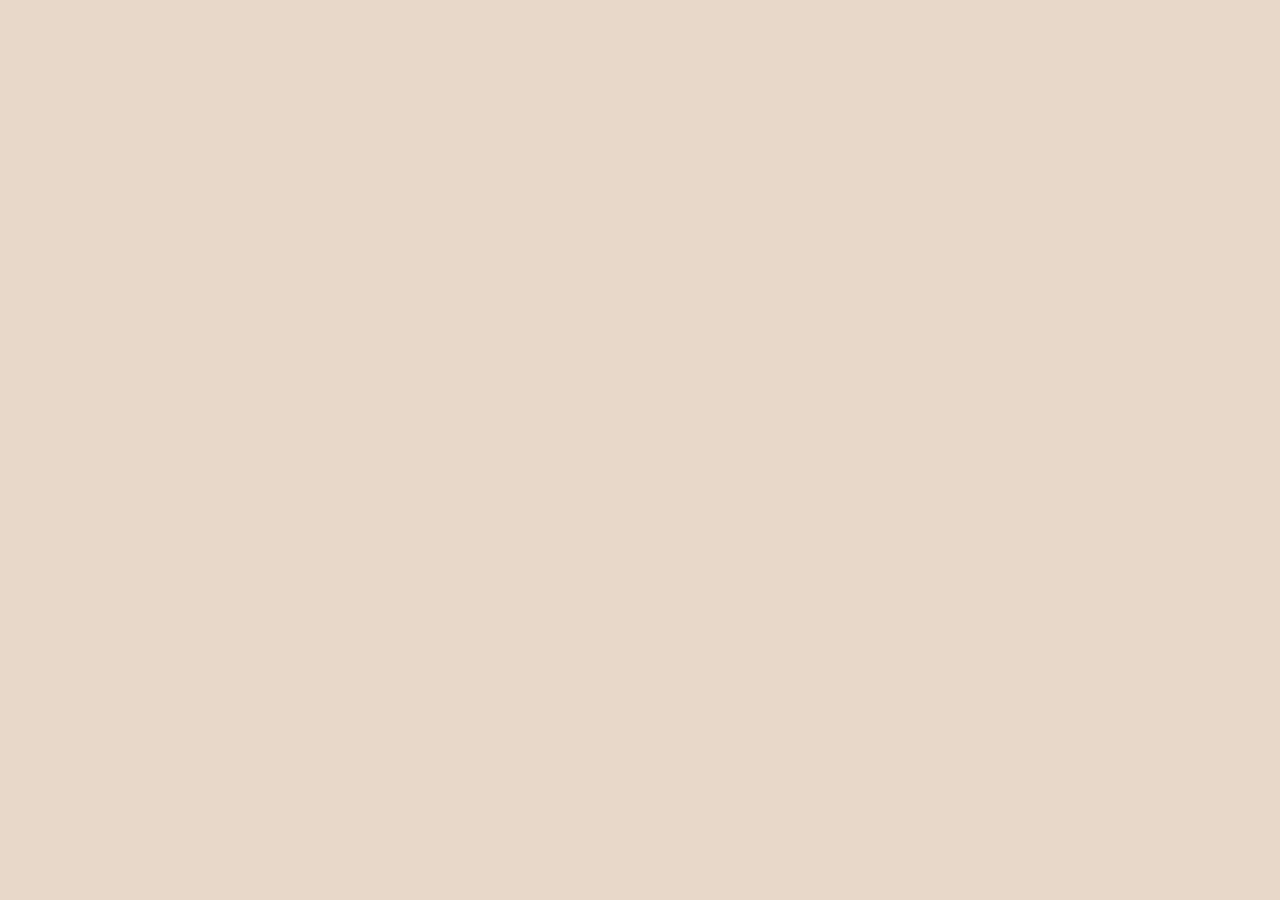
==== commit 7f8732a4: "Update README, index.html, and strings.js for improved clarity; add new assets and enhance CSS style" ====
--- a/index.html
+++ b/index.html
@@ -4,17 +4,19 @@
     <meta charset="UTF-8" />
     <meta name="viewport" content="width=device-width, initial-scale=1.0" />
     <meta name="theme-color" content="#f6f5f0" />
-    <meta name="description" content="Alex Morgan is a designer and front-end developer building thoughtful digital experiences." />
-    <title>Alex Morgan — Designer &amp; Developer</title>
+    <meta name="description" content="Jhustine Cortuna is a 4th-year BSIT student from National University-Manila, interested in creating art and designing! Conceptualizing one-step at a time." />
+    <link rel="icon" type="image/png" href="src/jc_logo.png" />
+    <title>Jhustine Cortuna — Concept Designer &amp; Artist</title>
     <link rel="preconnect" href="https://fonts.googleapis.com" />
     <link rel="preconnect" href="https://fonts.gstatic.com" crossorigin />
     <link href="https://fonts.googleapis.com/css2?family=DM+Mono:wght@400;500&family=DM+Sans:wght@400;500;600;700&family=Manrope:wght@400;500;600;700;800&display=swap" rel="stylesheet" />
     <link rel="stylesheet" href="styles.css" />
   </head>
-  <body data-page="home">
+  <body>
     <div id="root"></div>
     <script src="https://unpkg.com/react@18/umd/react.production.min.js" crossorigin></script>
     <script src="https://unpkg.com/react-dom@18/umd/react-dom.production.min.js" crossorigin></script>
+    <script src="strings.js"></script>
     <script src="script.js"></script>
   </body>
 </html>
--- a/styles.css
+++ b/styles.css
@@ -1,207 +1,1222 @@
+/* Theme and global defaults */
 :root {
   font-family: 'DM Sans', sans-serif;
-  color: #20231f;
-  background: #f6f5f0;
+  color: #201b18;
+  background: #e8d8c9;
   font-synthesis: none;
   text-rendering: optimizeLegibility;
-  --paper: #f6f5f0;
-  --ink: #20231f;
-  --muted: #72746c;
-  --line: #deded5;
-  --accent: #d9fb78;
+  --palette-beige: #e8d8c9;
+  --palette-blue: #4b607f;
+  --palette-orange: #f3701e;
+  --paper: var(--palette-beige);
+  --ink: #201b18;
+  --muted: #665b52;
+  --line: #cbb9a8;
+  --accent: var(--palette-orange);
+  --surface: #f0e6dc;
   --display: 'Manrope', sans-serif;
   --mono: 'DM Mono', monospace;
 }
 
-* { box-sizing: border-box; }
-html { scroll-behavior: smooth; }
-body { margin: 0; min-width: 320px; background: var(--paper); color: var(--ink); transition: background .25s ease, color .25s ease; }
-body.dark-theme { --paper: #1e211e; --ink: #f1f0e9; --muted: #aaa99f; --line: #3b3e37; --accent: #d9fb78; }
-a { color: inherit; text-decoration: none; }
-button, input, textarea { font: inherit; }
-button, a { -webkit-tap-highlight-color: transparent; }
-button:focus-visible, a:focus-visible, input:focus-visible, textarea:focus-visible { outline: 3px solid #87a62e; outline-offset: 4px; }
-.shell { width: min(1160px, calc(100% - 64px)); margin-inline: auto; }
-.site-header { height: 94px; display: flex; align-items: center; justify-content: space-between; border-bottom: 1px solid var(--line); }
-.wordmark { display: inline-flex; align-items: center; gap: 11px; font-family: var(--display); font-weight: 800; letter-spacing: -.045em; font-size: 17px; }
-.wordmark-mark { width: 34px; height: 34px; display: grid; place-items: center; border: 1px solid var(--ink); border-radius: 50%; font-size: 17px; }
-.wordmark small { display: block; margin-top: 2px; color: var(--muted); font: 9px var(--mono); letter-spacing: .05em; }
-.main-nav { display: flex; align-items: center; gap: 35px; margin-left: 70px; }
-.nav-link { position: relative; padding-block: 12px; color: var(--muted); font-size: 13px; transition: color .2s ease; }
-.nav-link:hover, .nav-link.active { color: var(--ink); }
-.nav-link.active::after { position: absolute; right: 0; bottom: 3px; left: 0; height: 2px; background: var(--ink); content: ''; }
-.theme-toggle { width: 39px; height: 39px; display: grid; place-items: center; border: 1px solid var(--line); border-radius: 50%; background: transparent; color: var(--ink); cursor: pointer; font-size: 19px; }
-.hero { min-height: 560px; display: grid; grid-template-columns: 1.07fr .93fr; align-items: center; gap: 42px; padding-block: 64px 76px; }
-.hero-copy { padding-bottom: 6px; }
-.availability, .eyebrow { color: var(--muted); font: 10px var(--mono); letter-spacing: .075em; }
-.availability { display: inline-flex; align-items: center; gap: 9px; padding: 10px 13px; border: 1px solid var(--line); border-radius: 30px; }
-.availability-dot { width: 7px; height: 7px; flex: 0 0 7px; display: inline-block; border-radius: 50%; background: #85a733; box-shadow: 0 0 0 3px rgb(133 167 51 / 15%); }
-h1, h2, h3, p { margin-top: 0; }
-h1, h2, h3 { font-family: var(--display); }
-.hero h1, .page-intro h1, .contact-copy h1 { margin: 28px 0 20px; font-size: clamp(42px, 5.5vw, 69px); line-height: 1.06; letter-spacing: -.07em; font-weight: 600; }
-.hero h1 span, .page-intro h1 span, .contact-copy h1 span { color: #8b9184; }
-.hero-intro { max-width: 465px; margin-bottom: 27px; color: var(--muted); font-size: 16px; line-height: 1.75; }
-.hero-actions { display: flex; align-items: center; gap: 25px; }
-.button { min-height: 49px; display: inline-flex; align-items: center; justify-content: center; gap: 22px; padding: 0 19px; border: 0; border-radius: 3px; font-size: 12px; font-weight: 600; transition: transform .2s ease, background .2s ease; cursor: pointer; }
-.button:hover { transform: translateY(-2px); }
-.button-dark { background: #22251f; color: #fff; }
-.dark-theme .button-dark { background: var(--accent); color: #20231f; }
-.button-light { background: var(--accent); color: #20231f; }
-.arrow-icon { font-size: 16px; line-height: 1; }
-.text-link { display: inline-flex; align-items: center; gap: 8px; font-size: 12px; font-weight: 600; }
-.text-link:hover .arrow-icon, .site-footer a:hover .arrow-icon { transform: translate(2px, -2px); }
-.arrow-icon { display: inline-block; transition: transform .2s ease; }
-.hero-visual { position: relative; min-height: 386px; overflow: hidden; background: #e6e5da; }
-.dark-theme .hero-visual { background: #34382f; }
-.visual-sun { position: absolute; width: 205px; height: 205px; top: 60px; right: 64px; border-radius: 50%; background: #e9a17d; }
-.visual-orbit { position: absolute; width: 300px; height: 300px; top: 13px; right: 17px; border: 1px solid rgb(32 35 31 / 18%); border-radius: 50%; }
-.visual-orbit::before, .visual-orbit::after { position: absolute; width: 10px; height: 10px; border-radius: 50%; background: #789278; content: ''; }
-.visual-orbit::before { top: 47px; left: 28px; }
-.visual-orbit::after { right: 37px; bottom: 24px; width: 6px; height: 6px; background: #c86f52; }
-.visual-stamp { position: absolute; z-index: 1; top: 33px; left: 34px; font: 13px var(--mono); }
-.visual-card { position: absolute; z-index: 2; right: 33px; bottom: 46px; width: 235px; padding: 20px 22px; background: var(--paper); box-shadow: 0 14px 40px rgb(32 35 31 / 12%); transform: rotate(-4deg); }
-.visual-card span, .visual-caption { color: var(--muted); font: 9px var(--mono); letter-spacing: .04em; }
-.visual-card strong { display: block; margin-top: 14px; font: 600 23px/1.25 var(--display); letter-spacing: -.05em; }
-.visual-caption { position: absolute; bottom: 20px; left: 30px; }
-.intro-strip { display: grid; grid-template-columns: 1fr 2fr; gap: 30px; padding-block: 35px 39px; border-top: 1px solid var(--line); border-bottom: 1px solid var(--line); }
-.intro-strip .eyebrow { padding-top: 8px; }
-.intro-strip p { max-width: 690px; margin: 0; font: 500 19px/1.6 var(--display); letter-spacing: -.025em; }
-.featured-section { padding-block: 84px 91px; }
-.section-heading { display: flex; justify-content: space-between; align-items: end; gap: 20px; margin-bottom: 31px; }
-.section-heading .eyebrow { display: block; margin-bottom: 12px; }
-.section-heading h2 { margin: 0; font-size: 31px; font-weight: 600; letter-spacing: -.055em; }
-.section-heading-aside { padding-bottom: 4px; }
-.project-grid { display: grid; grid-template-columns: repeat(2, minmax(0, 1fr)); gap: 27px; }
-.project-art { position: relative; min-height: 290px; display: flex; align-items: center; justify-content: center; overflow: hidden; }
-.project-art::before { position: absolute; width: 65%; aspect-ratio: 1; border-radius: 50%; background: rgb(255 255 255 / 15%); content: ''; }
-.project-art-sunday { background: #d9cab9; color: #503d31; }
-.project-art-daybreak { background: #e4bd91; color: #324239; }
-.project-art-fieldnotes { background: #c4c9b7; color: #354236; }
-.project-art-common { background: #c4d1cf; color: #2e4c4b; }
-.project-art-title { position: relative; z-index: 1; text-align: center; font: 800 clamp(33px, 5vw, 57px)/.96 var(--display); letter-spacing: -.07em; }
-.project-art-sunday .project-art-title { font-family: Georgia, serif; font-weight: 400; letter-spacing: -.06em; }
-.project-art-daybreak .project-art-title { text-align: left; font-size: 37px; line-height: 1.08; }
-.project-art-fieldnotes .project-art-title { text-align: left; font-size: 49px; letter-spacing: .04em; }
-.project-art-common .project-art-title { text-align: left; font-size: 43px; font-weight: 600; }
-.project-art-label { position: absolute; z-index: 2; top: 17px; left: 18px; font: 9px var(--mono); letter-spacing: .05em; text-transform: uppercase; }
-.project-art-corner { position: absolute; z-index: 2; right: 16px; bottom: 14px; font-size: 18px; }
-.project-info { display: flex; align-items: center; justify-content: space-between; gap: 15px; margin-top: 17px; }
-.project-info > div { display: flex; align-items: baseline; gap: 10px; }
-.project-number { color: var(--muted); font: 10px var(--mono); }
-.project-info h3 { margin: 0; font-size: 16px; font-weight: 600; letter-spacing: -.03em; }
-.project-category { color: var(--muted); font-size: 11px; }
-.project-description { margin: 7px 0 0 28px; color: var(--muted); font-size: 12px; line-height: 1.6; }
-.home-cta { min-height: 220px; display: flex; align-items: center; justify-content: space-between; gap: 20px; margin-bottom: 80px; padding: 35px 44px; background: #30352d; color: #f5f4ec; }
-.home-cta .eyebrow { color: #c1c4b6; }
-.home-cta h2 { margin: 12px 0 0; font-size: 35px; font-weight: 500; letter-spacing: -.06em; }
-.home-cta h2 span { color: var(--accent); }
-.site-footer { min-height: 78px; display: flex; align-items: center; justify-content: space-between; gap: 15px; border-top: 1px solid var(--line); color: var(--muted); font: 10px var(--mono); }
-.site-footer a { color: var(--ink); }
-.page-main { min-height: calc(100vh - 173px); }
-.page-intro { padding-block: 89px 57px; }
-.page-intro h1 { margin: 21px 0 17px; font-size: clamp(42px, 6vw, 65px); }
-.page-intro p { max-width: 570px; margin: 0; color: var(--muted); font-size: 15px; line-height: 1.75; }
-.about-story { display: grid; grid-template-columns: .95fr 1.05fr; align-items: center; gap: 75px; padding-block: 18px 84px; }
-.about-art { position: relative; min-height: 340px; display: grid; place-items: center; overflow: hidden; background: #e9dfcd; }
-.dark-theme .about-art { background: #38392f; }
-.about-art-sun { width: 175px; height: 175px; border-radius: 50%; background: #db9b74; box-shadow: 54px 43px 0 -20px #b5b88d; }
-.about-art-word { position: absolute; top: 42px; left: 28px; font: italic 18px Georgia, serif; }
-.about-art-note { position: absolute; right: 22px; bottom: 17px; font: 9px var(--mono); }
-.story-copy h2 { max-width: 390px; margin: 14px 0; font-size: 33px; line-height: 1.15; letter-spacing: -.055em; }
-.story-copy p { color: var(--muted); font-size: 13px; line-height: 1.8; }
-.story-copy p:last-child { margin-bottom: 0; }
-.values-section { padding-block: 8px 60px; }
-.values-grid { display: grid; grid-template-columns: repeat(3, 1fr); border-top: 1px solid var(--line); border-bottom: 1px solid var(--line); }
-.value-card { min-height: 188px; padding: 22px 24px 20px 0; }
-.value-card + .value-card { padding-left: 24px; border-left: 1px solid var(--line); }
-.value-card h3 { margin: 25px 0 7px; font-size: 17px; letter-spacing: -.035em; }
-.value-card p { max-width: 260px; margin-bottom: 0; color: var(--muted); font-size: 12px; line-height: 1.65; }
-.page-cta { display: flex; align-items: center; justify-content: space-between; gap: 20px; padding-block: 26px 55px; border-top: 1px solid var(--line); }
-.page-cta p { margin: 0; color: var(--muted); font-size: 13px; }
-.projects-intro { padding-bottom: 40px; }
-.filter-bar { display: flex; gap: 8px; margin-bottom: 27px; }
-.filter-button { padding: 9px 16px; border: 1px solid var(--line); border-radius: 30px; background: transparent; color: var(--muted); font-size: 11px; cursor: pointer; transition: all .2s ease; }
-.filter-button:hover, .filter-button.selected { border-color: var(--ink); background: var(--ink); color: var(--paper); }
-.all-project-grid { row-gap: 44px; }
-.projects-note { margin: 43px 0 58px; color: var(--muted); font-size: 12px; }
-.projects-note a { color: var(--ink); text-decoration: underline; text-underline-offset: 3px; }
-.skills-intro { padding-bottom: 54px; }
-.skills-section { border-top: 1px solid var(--line); }
-.skill-group { display: grid; grid-template-columns: 1fr 2fr; gap: 30px; padding-block: 30px; border-bottom: 1px solid var(--line); }
-.skill-group-heading { display: flex; align-items: baseline; gap: 13px; }
-.skill-group-heading h2 { margin: 0; font-size: 19px; font-weight: 600; letter-spacing: -.04em; }
-.skill-list { display: grid; grid-template-columns: 1fr 1fr; gap: 0 35px; margin: 0; padding: 0; list-style: none; }
-.skill-list li { display: flex; justify-content: space-between; gap: 12px; padding: 0 0 13px; color: var(--muted); font-size: 12px; }
-.skill-list li span { color: #99a273; font-size: 11px; }
-.experience-section { padding-block: 77px 53px; }
-.experience-list { border-top: 1px solid var(--line); }
-.experience-item { display: grid; grid-template-columns: 1fr 2fr; gap: 30px; padding-block: 20px; border-bottom: 1px solid var(--line); }
-.experience-item > .eyebrow { padding-top: 3px; }
-.experience-item h3 { margin: 0 0 5px; font-size: 14px; letter-spacing: -.025em; }
-.experience-item p { margin: 0; color: var(--muted); font-size: 12px; line-height: 1.6; }
-.contact-layout { min-height: calc(100vh - 173px); display: grid; grid-template-columns: 1fr .8fr; align-items: center; gap: 100px; padding-block: 72px 90px; }
-.contact-copy h1 { margin: 20px 0; font-size: clamp(43px, 5.5vw, 63px); }
-.contact-copy > p { max-width: 430px; color: var(--muted); font-size: 14px; line-height: 1.75; }
-.contact-email { display: inline-flex; align-items: center; gap: 9px; margin-top: 8px; font: 500 15px var(--display); }
-.contact-aside-note { display: flex; align-items: flex-start; gap: 12px; margin-top: 52px; }
-.contact-aside-note .availability-dot { margin-top: 5px; }
-.contact-aside-note p { color: var(--muted); font-size: 11px; line-height: 1.6; }
-.contact-aside-note strong { color: var(--ink); font-weight: 600; }
-.contact-form { display: grid; gap: 19px; padding: 29px; border: 1px solid var(--line); background: color-mix(in srgb, var(--paper), white 20%); }
-.dark-theme .contact-form { background: #252825; }
-.contact-form label { display: grid; gap: 9px; font-size: 11px; font-weight: 600; }
-.contact-form input, .contact-form textarea { width: 100%; padding: 11px 0; border: 0; border-bottom: 1px solid var(--line); border-radius: 0; background: transparent; color: var(--ink); font-size: 12px; resize: vertical; }
-.contact-form input::placeholder, .contact-form textarea::placeholder { color: #999b91; }
-.contact-form input:focus, .contact-form textarea:focus { outline: 0; border-bottom-color: var(--ink); }
-.submit-button { justify-self: start; margin-top: 2px; }
-.form-success { margin: 0; color: #607b31; font-size: 12px; line-height: 1.5; }
-
+* {
+  box-sizing: border-box;
+}
+
+html {
+  scroll-behavior: smooth;
+}
+
+body {
+  min-width: 320px;
+  margin: 0;
+  background: var(--paper);
+  color: var(--ink);
+  transition: background .25s ease, color .25s ease;
+}
+
+body.dark-theme {
+  --paper: #211d1a;
+  --ink: #f3e8dd;
+  --muted: #c4b3a3;
+  --line: #51463d;
+  --surface: #2c2621;
+}
+
+a {
+  color: inherit;
+  text-decoration: none;
+}
+
+button,
+input,
+textarea {
+  font: inherit;
+}
+
+button,
+a {
+  -webkit-tap-highlight-color: transparent;
+}
+
+button:focus-visible,
+a:focus-visible,
+input:focus-visible,
+textarea:focus-visible {
+  outline: 3px solid var(--palette-blue);
+  outline-offset: 4px;
+}
+
+.shell {
+  width: min(1160px, calc(100% - 64px));
+  margin-inline: auto;
+}
+
+h1,
+h2,
+h3,
+p {
+  margin-top: 0;
+}
+
+h1,
+h2,
+h3 {
+  font-family: var(--display);
+}
+
+/* Header and navigation */
+.site-header {
+  height: 94px;
+  display: flex;
+  align-items: center;
+  justify-content: space-between;
+  border-bottom: 1px solid var(--line);
+}
+
+.wordmark {
+  display: inline-flex;
+  align-items: center;
+  gap: 11px;
+  font-family: var(--display);
+  font-size: 17px;
+  font-weight: 800;
+  letter-spacing: -.045em;
+}
+
+.wordmark-mark {
+  width: 34px;
+  height: 34px;
+  display: grid;
+  place-items: center;
+  border: 1px solid var(--ink);
+  border-radius: 50%;
+  font-size: 17px;
+}
+
+.wordmark small {
+  display: block;
+  margin-top: 2px;
+  color: var(--muted);
+  font: 9px var(--mono);
+  letter-spacing: .05em;
+}
+
+.main-nav {
+  display: flex;
+  align-items: center;
+  gap: 35px;
+  margin-left: 70px;
+}
+
+.nav-link {
+  position: relative;
+  padding-block: 12px;
+  color: var(--muted);
+  font-size: 13px;
+  transition: color .2s ease;
+}
+
+.nav-link:hover,
+.nav-link.active {
+  color: var(--ink);
+  /* shadow: 0 0 4px rgb(243 112 30 / 18%); */
+}
+
+.nav-link.active::after {
+  position: absolute;
+  right: 0;
+  bottom: 3px;
+  left: 0;
+  height: 2px;
+  background: var(--ink);
+  content: '';
+}
+
+.theme-toggle {
+  width: 39px;
+  height: 39px;
+  display: grid;
+  place-items: center;
+  border: 1px solid var(--line);
+  border-radius: 50%;
+  background: transparent;
+  color: var(--ink);
+  cursor: pointer;
+  font-size: 19px;
+}
+
+/* Shared text, links, and buttons */
+.eyebrow {
+  color: var(--muted);
+  font: 10px var(--mono);
+  letter-spacing: .075em;
+}
+
+.button {
+  min-height: 49px;
+  display: inline-flex;
+  align-items: center;
+  justify-content: center;
+  gap: 22px;
+  padding: 0 19px;
+  border: 0;
+  border-radius: 3px;
+  font-size: 12px;
+  font-weight: 600;
+  transition: transform .2s ease, background .2s ease;
+  cursor: pointer;
+}
+
+.button:hover {
+  transform: translateY(-2px);
+}
+
+.button-dark {
+  background: var(--palette-blue);
+  color: var(--palette-beige);
+}
+
+.dark-theme .button-dark {
+  background: var(--palette-orange);
+  color: #201b18;
+}
+
+.button-light {
+  background: var(--palette-orange);
+  color: #201b18;
+}
+
+.arrow-icon {
+  display: inline-block;
+  font-size: 16px;
+  line-height: 1;
+  transition: transform .2s ease;
+}
+
+.text-link {
+  display: inline-flex;
+  align-items: center;
+  gap: 8px;
+  font-size: 12px;
+  font-weight: 600;
+}
+
+.text-link:hover .arrow-icon,
+.site-footer a:hover .arrow-icon {
+  transform: translate(2px, -2px);
+}
+
+/* Home page */
+.hero {
+  min-height: 560px;
+  display: grid;
+  grid-template-columns: 1.07fr .93fr;
+  align-items: center;
+  gap: 42px;
+  padding-block: 64px 76px;
+}
+
+.hero-copy {
+  padding-bottom: 6px;
+}
+
+.hero h1,
+.page-intro h1,
+.contact-copy h1 {
+  margin: 28px 0 20px;
+  font-size: clamp(42px, 5.5vw, 69px);
+  line-height: 1.06;
+  letter-spacing: -.07em;
+  font-weight: 600;
+}
+
+.hero h1 span,
+.page-intro h1 span,
+.contact-copy h1 span {
+  color: var(--palette-blue);
+}
+
+.hero-intro {
+  max-width: 465px;
+  margin-bottom: 27px;
+  color: var(--muted);
+  font-size: 16px;
+  line-height: 1.75;
+}
+
+.hero-actions {
+  display: flex;
+  align-items: center;
+  gap: 25px;
+}
+
+.hero-visual {
+  position: relative;
+  height: 386px;
+  display: grid;
+  place-items: center;
+  overflow: hidden;
+  background: #cdd2e6;
+  border-radius: 28px;
+}
+
+.hero-visual img {
+  display: block;
+  width: 100%;
+  height: 100%;
+  object-fit: contain;
+  border-radius: inherit;
+}
+
+.intro-strip {
+  display: grid;
+  grid-template-columns: 1fr 2fr;
+  gap: 30px;
+  padding-block: 35px 39px;
+  border-top: 1px solid var(--line);
+  border-bottom: 1px solid var(--line);
+}
+
+.intro-strip .eyebrow {
+  padding-top: 8px;
+}
+
+.intro-strip p {
+  max-width: 690px;
+  margin: 0;
+  font: 500 19px/1.6 var(--display);
+  letter-spacing: -.025em;
+}
+
+.featured-section {
+  padding-block: 84px 91px;
+}
+
+.home-cta {
+  min-height: 220px;
+  display: flex;
+  align-items: center;
+  justify-content: space-between;
+  gap: 20px;
+  margin-bottom: 80px;
+  padding: 35px 44px;
+  background: var(--palette-blue);
+  color: var(--palette-beige);
+}
+
+.home-cta .eyebrow {
+  color: var(--palette-beige);
+}
+
+.home-cta h2 {
+  margin: 12px 0 0;
+  font-size: 35px;
+  font-weight: 500;
+  letter-spacing: -.06em;
+}
+
+.home-cta h2 span {
+  color: var(--accent);
+}
+
+/* Section headings and project cards */
+.section-heading {
+  display: flex;
+  justify-content: space-between;
+  align-items: end;
+  gap: 20px;
+  margin-bottom: 31px;
+}
+
+.section-heading .eyebrow {
+  display: block;
+  margin-bottom: 12px;
+}
+
+.section-heading h2 {
+  margin: 0;
+  font-size: 31px;
+  font-weight: 600;
+  letter-spacing: -.055em;
+}
+
+.section-heading-aside {
+  padding-bottom: 4px;
+}
+
+.project-grid {
+  display: grid;
+  grid-template-columns: repeat(2, minmax(0, 1fr));
+  gap: 27px;
+}
+
+.project-card-link {
+  display: block;
+  color: inherit;
+  text-decoration: none;
+}
+
+.project-card-link:focus-visible {
+  outline: 2px solid var(--ink);
+  outline-offset: 4px;
+}
+
+.project-art {
+  position: relative;
+  min-height: 290px;
+  display: flex;
+  align-items: center;
+  justify-content: center;
+  overflow: hidden;
+}
+
+.project-art::before {
+  position: absolute;
+  width: 65%;
+  aspect-ratio: 1;
+  border-radius: 50%;
+  background: rgb(232 216 201 / 18%);
+  content: '';
+}
+
+.project-art-sunday {
+  background: var(--palette-beige);
+  color: var(--ink);
+}
+
+.project-art-daybreak {
+  background: var(--palette-blue);
+  color: var(--palette-beige);
+}
+
+.project-art-fieldnotes {
+  background: var(--palette-orange);
+  color: #201b18;
+}
+
+.project-art-common {
+  background: var(--palette-blue);
+  color: var(--palette-beige);
+}
+
+.project-art-title {
+  position: relative;
+  z-index: 1;
+  text-align: center;
+  font: 800 clamp(33px, 5vw, 57px)/.96 var(--display);
+  letter-spacing: -.07em;
+}
+
+.project-art-sunday .project-art-title {
+  font-family: Georgia, serif;
+  font-weight: 400;
+  letter-spacing: -.06em;
+}
+
+.project-art-daybreak .project-art-title {
+  text-align: left;
+  font-size: 37px;
+  line-height: 1.08;
+}
+
+.project-art-fieldnotes .project-art-title {
+  text-align: left;
+  font-size: 49px;
+  letter-spacing: .04em;
+}
+
+.project-art-common .project-art-title {
+  text-align: left;
+  font-size: 43px;
+  font-weight: 600;
+}
+
+.project-art-label {
+  position: absolute;
+  z-index: 2;
+  top: 17px;
+  left: 18px;
+  font: 9px var(--mono);
+  letter-spacing: .05em;
+  text-transform: uppercase;
+}
+
+.project-art-corner {
+  position: absolute;
+  z-index: 2;
+  right: 16px;
+  bottom: 14px;
+  font-size: 18px;
+}
+
+.project-info {
+  display: flex;
+  align-items: center;
+  justify-content: space-between;
+  gap: 15px;
+  margin-top: 17px;
+}
+
+.project-info > div {
+  display: flex;
+  align-items: baseline;
+  gap: 10px;
+}
+
+.project-number {
+  color: var(--muted);
+  font: 10px var(--mono);
+}
+
+.project-info h3 {
+  margin: 0;
+  font-size: 16px;
+  font-weight: 600;
+  letter-spacing: -.03em;
+}
+
+.project-category {
+  color: var(--muted);
+  font-size: 11px;
+}
+
+.project-description {
+  margin: 7px 0 0 28px;
+  color: var(--muted);
+  font-size: 12px;
+  line-height: 1.6;
+}
+
+.project-detail-page {
+  padding-block: 36px 64px;
+}
+
+.project-back-link {
+  display: inline-flex;
+  align-items: center;
+  margin-bottom: 47px;
+}
+
+.project-detail-intro {
+  margin-bottom: 28px;
+}
+
+.project-detail-intro h1 {
+  margin: 13px 0 0;
+  font-size: clamp(42px, 6vw, 65px);
+  letter-spacing: -.055em;
+}
+
+.project-detail-art {
+  min-height: 390px;
+}
+
+.project-context {
+  display: grid;
+  grid-template-columns: 1fr 2fr;
+  gap: 24px;
+  margin-top: 42px;
+  padding-top: 25px;
+  border-top: 1px solid var(--line);
+}
+
+.project-context > p {
+  margin: 0;
+  color: var(--muted);
+  font-size: 15px;
+  line-height: 1.75;
+}
+
+.project-context-details {
+  grid-column: 2;
+  display: flex;
+  gap: 58px;
+  margin: 0;
+}
+
+.project-context-details dt {
+  margin-bottom: 8px;
+  color: var(--muted);
+  font: 10px var(--mono);
+  text-transform: uppercase;
+}
+
+.project-context-details dd {
+  margin: 0;
+  font-size: 13px;
+}
+
+/* Shared page layout */
+.site-footer {
+  min-height: 78px;
+  display: flex;
+  align-items: center;
+  justify-content: space-between;
+  gap: 15px;
+  border-top: 1px solid var(--line);
+  color: var(--muted);
+  font: 10px var(--mono);
+}
+
+.site-footer a {
+  color: var(--ink);
+}
+
+.page-main {
+  min-height: calc(100vh - 173px);
+}
+
+.page-intro {
+  padding-block: 89px 57px;
+}
+
+.page-intro h1 {
+  margin: 21px 0 17px;
+  font-size: clamp(42px, 6vw, 65px);
+}
+
+.page-intro p {
+  max-width: 570px;
+  margin: 0;
+  color: var(--muted);
+  font-size: 15px;
+  line-height: 1.75;
+}
+
+/* About page */
+.about-story {
+  display: grid;
+  grid-template-columns: .95fr 1.05fr;
+  align-items: center;
+  gap: 75px;
+  padding-block: 18px 84px;
+}
+
+.about-art {
+  position: relative;
+  min-height: 340px;
+  display: grid;
+  place-items: center;
+  overflow: hidden;
+  background: var(--palette-beige);
+}
+
+.dark-theme .about-art {
+  background: #36302b;
+}
+
+.about-art-sun {
+  width: 175px;
+  height: 175px;
+  border-radius: 50%;
+  background: var(--palette-orange);
+  box-shadow: 54px 43px 0 -20px var(--palette-blue);
+}
+
+.about-art-word {
+  position: absolute;
+  top: 42px;
+  left: 28px;
+  font: italic 18px Georgia, serif;
+}
+
+.about-art-note {
+  position: absolute;
+  right: 22px;
+  bottom: 17px;
+  font: 9px var(--mono);
+}
+
+.story-copy h2 {
+  max-width: 390px;
+  margin: 14px 0;
+  font-size: 33px;
+  line-height: 1.15;
+  letter-spacing: -.055em;
+}
+
+.story-copy p {
+  color: var(--muted);
+  font-size: 13px;
+  line-height: 1.8;
+}
+
+.story-copy p:last-child {
+  margin-bottom: 0;
+}
+
+.values-section {
+  padding-block: 8px 60px;
+}
+
+.values-grid {
+  display: grid;
+  grid-template-columns: repeat(3, 1fr);
+  border-top: 1px solid var(--line);
+  border-bottom: 1px solid var(--line);
+}
+
+.value-card {
+  min-height: 188px;
+  padding: 22px 24px 20px 0;
+}
+
+.value-card + .value-card {
+  padding-left: 24px;
+  border-left: 1px solid var(--line);
+}
+
+.value-card h3 {
+  margin: 25px 0 7px;
+  font-size: 17px;
+  letter-spacing: -.035em;
+}
+
+.value-card p {
+  max-width: 260px;
+  margin-bottom: 0;
+  color: var(--muted);
+  font-size: 12px;
+  line-height: 1.65;
+}
+
+.page-cta {
+  display: flex;
+  align-items: center;
+  justify-content: space-between;
+  gap: 20px;
+  padding-block: 26px 55px;
+  border-top: 1px solid var(--line);
+}
+
+.page-cta p {
+  margin: 0;
+  color: var(--muted);
+  font-size: 13px;
+}
+
+/* Projects page */
+.projects-intro {
+  padding-bottom: 40px;
+}
+
+.filter-bar {
+  display: flex;
+  gap: 8px;
+  margin-bottom: 27px;
+}
+
+.filter-button {
+  padding: 9px 16px;
+  border: 1px solid var(--line);
+  border-radius: 30px;
+  background: transparent;
+  color: var(--muted);
+  font-size: 11px;
+  cursor: pointer;
+  transition: all .2s ease;
+}
+
+.filter-button:hover,
+.filter-button.selected {
+  border-color: var(--ink);
+  background: var(--ink);
+  color: var(--paper);
+}
+
+.all-project-grid {
+  row-gap: 44px;
+}
+
+.projects-note {
+  margin: 43px 0 58px;
+  color: var(--muted);
+  font-size: 12px;
+}
+
+.projects-note a {
+  color: var(--ink);
+  text-decoration: underline;
+  text-underline-offset: 3px;
+}
+
+/* Skills page */
+.skills-intro {
+  padding-bottom: 54px;
+}
+
+.skills-section {
+  border-top: 1px solid var(--line);
+}
+
+.skill-group {
+  display: grid;
+  grid-template-columns: 1fr 2fr;
+  gap: 30px;
+  padding-block: 30px;
+  border-bottom: 1px solid var(--line);
+}
+
+.skill-group-heading {
+  display: flex;
+  align-items: baseline;
+  gap: 13px;
+}
+
+.skill-group-heading h2 {
+  margin: 0;
+  font-size: 19px;
+  font-weight: 600;
+  letter-spacing: -.04em;
+}
+
+.skill-list {
+  display: grid;
+  grid-template-columns: 1fr 1fr;
+  gap: 0 35px;
+  margin: 0;
+  padding: 0;
+  list-style: none;
+}
+
+.skill-list li {
+  display: flex;
+  justify-content: space-between;
+  gap: 12px;
+  padding: 0 0 13px;
+  color: var(--muted);
+  font-size: 12px;
+}
+
+.skill-list li span {
+  color: var(--palette-orange);
+  font-size: 11px;
+}
+
+.experience-section {
+  padding-block: 77px 53px;
+}
+
+.experience-list {
+  border-top: 1px solid var(--line);
+}
+
+.experience-item {
+  display: grid;
+  grid-template-columns: 1fr 2fr;
+  gap: 30px;
+  padding-block: 20px;
+  border-bottom: 1px solid var(--line);
+}
+
+.experience-item > .eyebrow {
+  padding-top: 3px;
+}
+
+.experience-item h3 {
+  margin: 0 0 5px;
+  font-size: 14px;
+  letter-spacing: -.025em;
+}
+
+.experience-item p {
+  margin: 0;
+  color: var(--muted);
+  font-size: 12px;
+  line-height: 1.6;
+}
+
+/* Contact page */
+.contact-layout {
+  min-height: calc(100vh - 173px);
+  display: grid;
+  grid-template-columns: 1fr .8fr;
+  align-items: center;
+  gap: 100px;
+  padding-block: 72px 90px;
+}
+
+.contact-copy h1 {
+  margin: 20px 0;
+  font-size: clamp(43px, 5.5vw, 63px);
+}
+
+.contact-copy > p {
+  max-width: 430px;
+  color: var(--muted);
+  font-size: 14px;
+  line-height: 1.75;
+}
+
+.contact-email {
+  display: inline-flex;
+  align-items: center;
+  gap: 9px;
+  margin-top: 8px;
+  font: 500 15px var(--display);
+}
+
+.social-links {
+  display: flex;
+  flex-wrap: wrap;
+  gap: 17px;
+  margin-top: 20px;
+}
+
+.social-links a {
+  display: inline-flex;
+  align-items: center;
+  gap: 4px;
+  color: var(--muted);
+  font-size: 11px;
+}
+
+.social-links a:hover {
+  color: var(--ink);
+}
+
+.social-links .arrow-icon {
+  font-size: 12px;
+}
+
+.contact-aside-note {
+  display: flex;
+  align-items: flex-start;
+  gap: 12px;
+  margin-top: 52px;
+}
+
+.contact-aside-note .availability-dot {
+  width: 7px;
+  height: 7px;
+  flex: 0 0 7px;
+  display: inline-block;
+  margin-top: 5px;
+  border-radius: 50%;
+  background: var(--palette-orange);
+  box-shadow: 0 0 0 3px rgb(243 112 30 / 18%);
+}
+
+.contact-aside-note p {
+  color: var(--muted);
+  font-size: 11px;
+  line-height: 1.6;
+}
+
+.contact-aside-note strong {
+  color: var(--ink);
+  font-weight: 600;
+}
+
+.contact-form {
+  display: grid;
+  gap: 19px;
+  padding: 29px;
+  border: 1px solid var(--line);
+  background: var(--surface);
+}
+
+.dark-theme .contact-form {
+  background: var(--surface);
+}
+
+.contact-form label {
+  display: grid;
+  gap: 9px;
+  font-size: 11px;
+  font-weight: 600;
+}
+
+.contact-form input,
+.contact-form textarea {
+  width: 100%;
+  padding: 11px 0;
+  border: 0;
+  border-bottom: 1px solid var(--line);
+  border-radius: 0;
+  background: transparent;
+  color: var(--ink);
+  font-size: 12px;
+  resize: vertical;
+}
+
+.contact-form input::placeholder,
+.contact-form textarea::placeholder {
+  color: #999b91;
+}
+
+.contact-form input:focus,
+.contact-form textarea:focus {
+  outline: 0;
+  border-bottom-color: var(--ink);
+}
+
+.submit-button {
+  justify-self: start;
+  margin-top: 2px;
+}
+
+.form-success {
+  margin: 0;
+  color: var(--palette-blue);
+  font-size: 12px;
+  line-height: 1.5;
+}
+
+/* Responsive layout */
 @media (max-width: 760px) {
-  .shell { width: min(100% - 38px, 560px); }
-  .site-header { height: auto; min-height: 79px; flex-wrap: wrap; padding-block: 15px 10px; }
-  .wordmark { font-size: 15px; }
-  .wordmark-mark { width: 31px; height: 31px; }
-  .main-nav { order: 3; width: 100%; justify-content: space-between; gap: 12px; margin: 8px 0 0; }
-  .nav-link { padding-block: 9px; font-size: 11px; }
-  .theme-toggle { width: 34px; height: 34px; }
-  .hero { min-height: 0; grid-template-columns: 1fr; gap: 34px; padding-block: 56px 45px; }
-  .hero h1 { font-size: clamp(42px, 10vw, 60px); }
-  .hero-visual { min-height: 330px; }
-  .visual-sun { width: 180px; height: 180px; top: 48px; right: 56px; }
-  .visual-orbit { width: 260px; height: 260px; top: 15px; right: 14px; }
-  .visual-card { right: 23px; bottom: 35px; }
-  .intro-strip { grid-template-columns: 1fr; gap: 15px; padding-block: 26px; }
-  .intro-strip p { font-size: 17px; }
-  .featured-section { padding-block: 55px; }
-  .section-heading { align-items: start; flex-direction: column; margin-bottom: 24px; }
-  .section-heading h2 { font-size: 27px; }
-  .project-grid { grid-template-columns: 1fr; gap: 32px; }
-  .project-art { min-height: 270px; }
-  .home-cta { min-height: 0; align-items: flex-start; flex-direction: column; margin-bottom: 45px; padding: 30px 23px; }
-  .home-cta h2 { font-size: 30px; }
-  .site-footer { min-height: 85px; flex-wrap: wrap; justify-content: space-between; padding-block: 16px; font-size: 9px; }
-  .footer-note { order: 3; width: 100%; }
-  .page-intro { padding-block: 61px 38px; }
-  .page-intro h1, .contact-copy h1 { font-size: clamp(42px, 10vw, 57px); }
-  .about-story { grid-template-columns: 1fr; gap: 35px; padding-block: 0 54px; }
-  .about-art { min-height: 280px; }
-  .story-copy h2 { font-size: 29px; }
-  .values-grid { grid-template-columns: 1fr; }
-  .value-card, .value-card + .value-card { min-height: 0; padding: 19px 0; border-left: 0; }
-  .value-card + .value-card { border-top: 1px solid var(--line); }
-  .value-card h3 { margin-top: 14px; }
-  .page-cta { align-items: flex-start; flex-direction: column; }
-  .projects-intro { padding-bottom: 33px; }
-  .project-art { min-height: 250px; }
-  .all-project-grid { row-gap: 30px; }
-  .skill-group, .experience-item { grid-template-columns: 1fr; gap: 17px; }
-  .skill-list { gap: 0 15px; }
-  .experience-section { padding-top: 54px; }
-  .contact-layout { min-height: 0; grid-template-columns: 1fr; gap: 40px; padding-block: 56px 65px; }
-  .contact-aside-note { margin-top: 32px; }
-  .contact-form { padding: 23px 19px; }
-}
-
+  .shell {
+    width: min(100% - 38px, 560px);
+  }
+
+  .site-header {
+    height: auto;
+    min-height: 79px;
+    flex-wrap: wrap;
+    padding-block: 15px 10px;
+  }
+
+  .wordmark {
+    font-size: 15px;
+  }
+
+  .wordmark-mark {
+    width: 31px;
+    height: 31px;
+  }
+
+  .main-nav {
+    order: 3;
+    width: 100%;
+    justify-content: space-between;
+    gap: 12px;
+    margin: 8px 0 0;
+  }
+
+  .nav-link {
+    padding-block: 9px;
+    font-size: 11px;
+  }
+
+  .theme-toggle {
+    width: 34px;
+    height: 34px;
+  }
+
+  .hero {
+    min-height: 0;
+    grid-template-columns: 1fr;
+    gap: 34px;
+    padding-block: 56px 45px;
+  }
+
+  .hero h1 {
+    font-size: clamp(42px, 10vw, 60px);
+  }
+
+  .hero-visual {
+    height: 330px;
+  }
+
+  .intro-strip {
+    grid-template-columns: 1fr;
+    gap: 15px;
+    padding-block: 26px;
+  }
+
+  .intro-strip p {
+    font-size: 17px;
+  }
+
+  .featured-section {
+    padding-block: 55px;
+  }
+
+  .section-heading {
+    align-items: start;
+    flex-direction: column;
+    margin-bottom: 24px;
+  }
+
+  .section-heading h2 {
+    font-size: 27px;
+  }
+
+  .project-grid {
+    grid-template-columns: 1fr;
+    gap: 32px;
+  }
+
+  .project-art {
+    min-height: 270px;
+  }
+
+  .home-cta {
+    min-height: 0;
+    align-items: flex-start;
+    flex-direction: column;
+    margin-bottom: 45px;
+    padding: 30px 23px;
+  }
+
+  .home-cta h2 {
+    font-size: 30px;
+  }
+
+  .site-footer {
+    min-height: 85px;
+    flex-wrap: wrap;
+    justify-content: space-between;
+    padding-block: 16px;
+    font-size: 9px;
+  }
+
+  .footer-note {
+    order: 3;
+    width: 100%;
+  }
+
+  .page-intro {
+    padding-block: 61px 38px;
+  }
+
+  .page-intro h1,
+  .contact-copy h1 {
+    font-size: clamp(42px, 10vw, 57px);
+  }
+
+  .about-story {
+    grid-template-columns: 1fr;
+    gap: 35px;
+    padding-block: 0 54px;
+  }
+
+  .about-art {
+    min-height: 280px;
+  }
+
+  .story-copy h2 {
+    font-size: 29px;
+  }
+
+  .values-grid {
+    grid-template-columns: 1fr;
+  }
+
+  .value-card,
+  .value-card + .value-card {
+    min-height: 0;
+    padding: 19px 0;
+    border-left: 0;
+  }
+
+  .value-card + .value-card {
+    border-top: 1px solid var(--line);
+  }
+
+  .value-card h3 {
+    margin-top: 14px;
+  }
+
+  .page-cta {
+    align-items: flex-start;
+    flex-direction: column;
+  }
+
+  .projects-intro {
+    padding-bottom: 33px;
+  }
+
+  .project-detail-page {
+    padding-block: 27px 48px;
+  }
+
+  .project-back-link {
+    margin-bottom: 35px;
+  }
+
+  .project-context {
+    grid-template-columns: 1fr;
+    gap: 17px;
+    margin-top: 30px;
+  }
+
+  .project-context-details {
+    grid-column: auto;
+    flex-wrap: wrap;
+    gap: 22px 40px;
+  }
+
+  .project-art {
+    min-height: 250px;
+  }
+
+  .project-detail-art {
+    min-height: 270px;
+  }
+
+  .all-project-grid {
+    row-gap: 30px;
+  }
+
+  .skill-group,
+  .experience-item {
+    grid-template-columns: 1fr;
+    gap: 17px;
+  }
+
+  .skill-list {
+    gap: 0 15px;
+  }
+
+  .experience-section {
+    padding-top: 54px;
+  }
+
+  .contact-layout {
+    min-height: 0;
+    grid-template-columns: 1fr;
+    gap: 40px;
+    padding-block: 56px 65px;
+  }
+
+  .contact-aside-note {
+    margin-top: 32px;
+  }
+
+  .contact-form {
+    padding: 23px 19px;
+  }
+}
+
+/* Respect reduced-motion preferences */
 @media (prefers-reduced-motion: reduce) {
-  *, *::before, *::after { scroll-behavior: auto !important; transition-duration: .01ms !important; animation-duration: .01ms !important; animation-iteration-count: 1 !important; }
-}
+  *,
+  *::before,
+  *::after {
+    scroll-behavior: auto !important;
+    transition-duration: .01ms !important;
+    animation-duration: .01ms !important;
+    animation-iteration-count: 1 !important;
+  }
+}
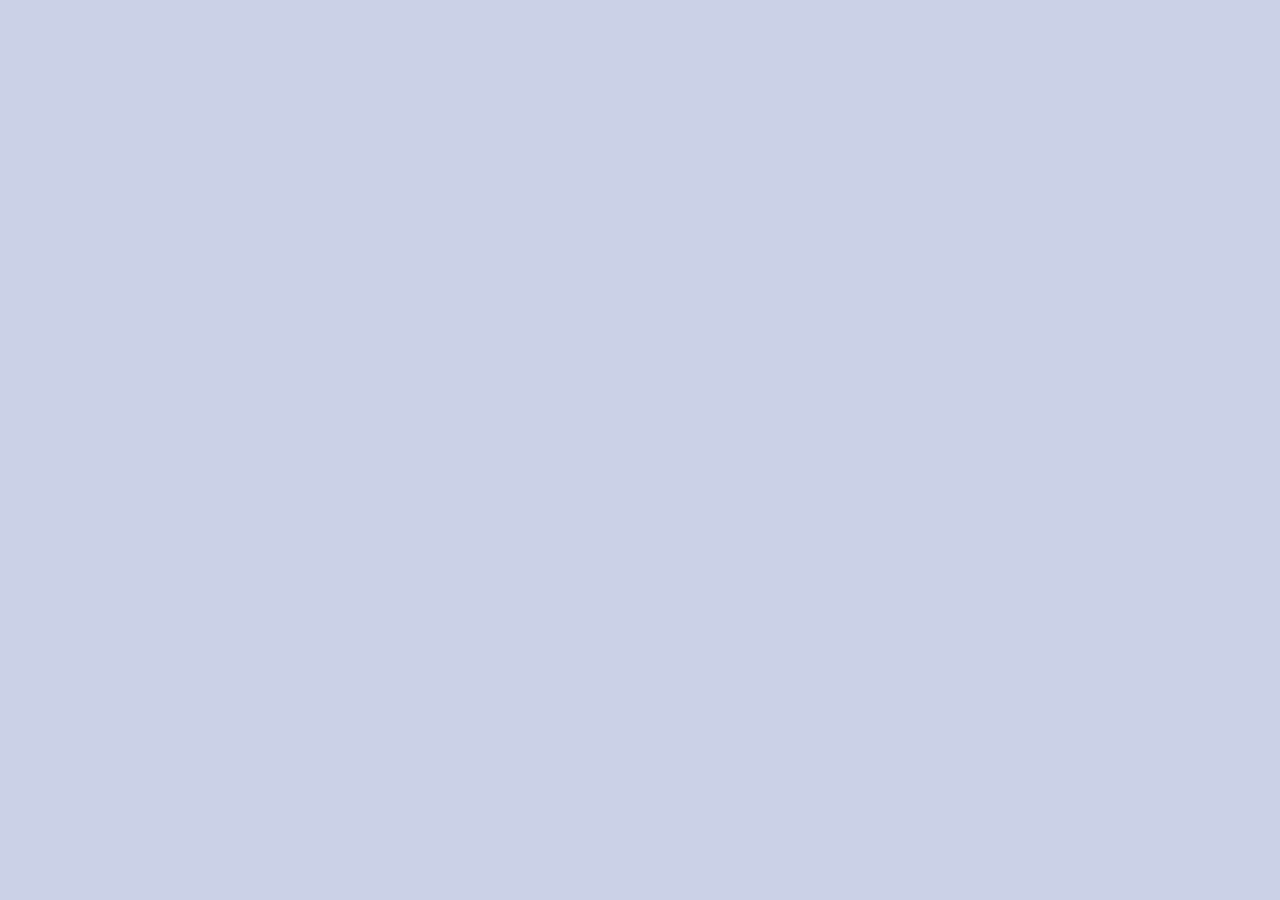
==== commit 9c48ca0e: "Refactor portfolio project categories and descriptions; update styles for asset grid layout and resp" ====
--- a/index.html
+++ b/index.html
@@ -3,9 +3,9 @@
   <head>
     <meta charset="UTF-8" />
     <meta name="viewport" content="width=device-width, initial-scale=1.0" />
-    <meta name="theme-color" content="#f6f5f0" />
+    <meta name="theme-color" content="#cbd1e7" />
     <meta name="description" content="Jhustine Cortuna is a 4th-year BSIT student from National University-Manila, interested in creating art and designing! Conceptualizing one-step at a time." />
-    <link rel="icon" type="image/png" href="src/jc_logo.png" />
+    <link rel="icon" type="image/png" href="src/JC_iconlogo.png" />
     <title>Jhustine Cortuna — Concept Designer &amp; Artist</title>
     <link rel="preconnect" href="https://fonts.googleapis.com" />
     <link rel="preconnect" href="https://fonts.gstatic.com" crossorigin />
--- a/styles.css
+++ b/styles.css
@@ -1,19 +1,19 @@
 /* Theme and global defaults */
 :root {
   font-family: 'DM Sans', sans-serif;
-  color: #201b18;
-  background: #e8d8c9;
+  color: #33252a;
+  background: #cbd1e7;
   font-synthesis: none;
   text-rendering: optimizeLegibility;
-  --palette-beige: #e8d8c9;
-  --palette-blue: #4b607f;
-  --palette-orange: #f3701e;
+  --palette-beige: #cbd1e7;
+  --palette-blue: #a9232b;
+  --palette-orange: #f47779;
   --paper: var(--palette-beige);
-  --ink: #201b18;
-  --muted: #665b52;
-  --line: #cbb9a8;
+  --ink: #33252a;
+  --muted: #75636d;
+  --line: #b4b8ce;
   --accent: var(--palette-orange);
-  --surface: #f0e6dc;
+  --surface: #e4e6f0;
   --display: 'Manrope', sans-serif;
   --mono: 'DM Mono', monospace;
 }
@@ -35,11 +35,11 @@
 }
 
 body.dark-theme {
-  --paper: #211d1a;
-  --ink: #f3e8dd;
-  --muted: #c4b3a3;
-  --line: #51463d;
-  --surface: #2c2621;
+  --paper: #211a20;
+  --ink: #f2e7e7;
+  --muted: #c7adb4;
+  --line: #51404b;
+  --surface: #30242c;
 }
 
 a {
@@ -66,6 +66,16 @@
   outline-offset: 4px;
 }
 
+a,
+button {
+  transition: filter .2s ease;
+}
+
+a:hover,
+button:hover {
+  filter: drop-shadow(0 3px 4px rgb(51 37 42 / 22%));
+}
+
 .shell {
   width: min(1160px, calc(100% - 64px));
   margin-inline: auto;
@@ -104,13 +114,9 @@
 }
 
 .wordmark-mark {
-  width: 34px;
-  height: 34px;
-  display: grid;
-  place-items: center;
-  border: 1px solid var(--ink);
-  border-radius: 50%;
-  font-size: 17px;
+  width: 35px;
+  height: 48px;
+  object-fit: contain;
 }
 
 .wordmark small {
@@ -133,13 +139,12 @@
   padding-block: 12px;
   color: var(--muted);
   font-size: 13px;
-  transition: color .2s ease;
+  transition: color .2s ease, filter .2s ease;
 }
 
 .nav-link:hover,
 .nav-link.active {
   color: var(--ink);
-  /* shadow: 0 0 4px rgb(243 112 30 / 18%); */
 }
 
 .nav-link.active::after {
@@ -183,7 +188,7 @@
   border-radius: 3px;
   font-size: 12px;
   font-weight: 600;
-  transition: transform .2s ease, background .2s ease;
+  transition: transform .2s ease, background .2s ease, filter .2s ease;
   cursor: pointer;
 }
 
@@ -198,12 +203,12 @@
 
 .dark-theme .button-dark {
   background: var(--palette-orange);
-  color: #201b18;
+  color: var(--ink);
 }
 
 .button-light {
   background: var(--palette-orange);
-  color: #201b18;
+  color: var(--ink);
 }
 
 .arrow-icon {
@@ -272,11 +277,12 @@
 
 .hero-visual {
   position: relative;
-  height: 386px;
+  width: 100%;
+  aspect-ratio: 1;
   display: grid;
   place-items: center;
   overflow: hidden;
-  background: #cdd2e6;
+  background: var(--palette-beige);
   border-radius: 28px;
 }
 
@@ -370,6 +376,35 @@
   gap: 27px;
 }
 
+.project-collection-preview {
+  position: relative;
+  height: 290px;
+  display: grid;
+  place-items: center;
+  overflow: hidden;
+  background: var(--surface);
+}
+
+.project-collection-preview img {
+  display: block;
+  width: 100%;
+  height: 100%;
+  object-fit: cover;
+  transition: transform .25s ease;
+}
+
+.project-card-link:hover .project-collection-preview img {
+  transform: scale(1.03);
+}
+
+.project-collection-placeholder {
+  max-width: 80%;
+  color: var(--muted);
+  font: 600 clamp(24px, 4vw, 40px)/1.15 var(--display);
+  letter-spacing: -.05em;
+  text-align: center;
+}
+
 .project-card-link {
   display: block;
   color: inherit;
@@ -379,86 +414,6 @@
 .project-card-link:focus-visible {
   outline: 2px solid var(--ink);
   outline-offset: 4px;
-}
-
-.project-art {
-  position: relative;
-  min-height: 290px;
-  display: flex;
-  align-items: center;
-  justify-content: center;
-  overflow: hidden;
-}
-
-.project-art::before {
-  position: absolute;
-  width: 65%;
-  aspect-ratio: 1;
-  border-radius: 50%;
-  background: rgb(232 216 201 / 18%);
-  content: '';
-}
-
-.project-art-sunday {
-  background: var(--palette-beige);
-  color: var(--ink);
-}
-
-.project-art-daybreak {
-  background: var(--palette-blue);
-  color: var(--palette-beige);
-}
-
-.project-art-fieldnotes {
-  background: var(--palette-orange);
-  color: #201b18;
-}
-
-.project-art-common {
-  background: var(--palette-blue);
-  color: var(--palette-beige);
-}
-
-.project-art-title {
-  position: relative;
-  z-index: 1;
-  text-align: center;
-  font: 800 clamp(33px, 5vw, 57px)/.96 var(--display);
-  letter-spacing: -.07em;
-}
-
-.project-art-sunday .project-art-title {
-  font-family: Georgia, serif;
-  font-weight: 400;
-  letter-spacing: -.06em;
-}
-
-.project-art-daybreak .project-art-title {
-  text-align: left;
-  font-size: 37px;
-  line-height: 1.08;
-}
-
-.project-art-fieldnotes .project-art-title {
-  text-align: left;
-  font-size: 49px;
-  letter-spacing: .04em;
-}
-
-.project-art-common .project-art-title {
-  text-align: left;
-  font-size: 43px;
-  font-weight: 600;
-}
-
-.project-art-label {
-  position: absolute;
-  z-index: 2;
-  top: 17px;
-  left: 18px;
-  font: 9px var(--mono);
-  letter-spacing: .05em;
-  text-transform: uppercase;
 }
 
 .project-art-corner {
@@ -527,8 +482,44 @@
   letter-spacing: -.055em;
 }
 
-.project-detail-art {
-  min-height: 390px;
+.project-asset-grid {
+  columns: 320px;
+  column-gap: 20px;
+}
+
+.project-asset {
+  display: inline-block;
+  width: 100%;
+  margin: 0 0 20px;
+  break-inside: avoid;
+  vertical-align: top;
+}
+
+.project-asset img,
+.project-asset video {
+  display: block;
+  width: 100%;
+  height: auto;
+}
+
+.project-asset img {
+  max-width: 100%;
+}
+
+.project-asset audio {
+  display: block;
+  width: 100%;
+  margin-block: 0;
+}
+
+.project-asset figcaption {
+  padding-top: 8px;
+  color: var(--muted);
+  font: 10px var(--mono);
+}
+
+.project-detail-empty {
+  margin-top: 0;
 }
 
 .project-context {
@@ -622,7 +613,7 @@
 }
 
 .dark-theme .about-art {
-  background: #36302b;
+  background: var(--surface);
 }
 
 .about-art-sun {
@@ -722,6 +713,7 @@
 
 .filter-bar {
   display: flex;
+  flex-wrap: wrap;
   gap: 8px;
   margin-bottom: 27px;
 }
@@ -914,7 +906,7 @@
   margin-top: 5px;
   border-radius: 50%;
   background: var(--palette-orange);
-  box-shadow: 0 0 0 3px rgb(243 112 30 / 18%);
+  box-shadow: 0 0 0 3px rgb(244 119 121 / 24%);
 }
 
 .contact-aside-note p {
@@ -962,7 +954,7 @@
 
 .contact-form input::placeholder,
 .contact-form textarea::placeholder {
-  color: #999b91;
+  color: var(--muted);
 }
 
 .contact-form input:focus,
@@ -1034,10 +1026,6 @@
     font-size: clamp(42px, 10vw, 60px);
   }
 
-  .hero-visual {
-    height: 330px;
-  }
-
   .intro-strip {
     grid-template-columns: 1fr;
     gap: 15px;
@@ -1067,8 +1055,8 @@
     gap: 32px;
   }
 
-  .project-art {
-    min-height: 270px;
+  .project-collection-preview {
+    height: 270px;
   }
 
   .home-cta {
@@ -1167,12 +1155,8 @@
     gap: 22px 40px;
   }
 
-  .project-art {
-    min-height: 250px;
-  }
-
-  .project-detail-art {
-    min-height: 270px;
+  .project-collection-preview {
+    height: 250px;
   }
 
   .all-project-grid {
